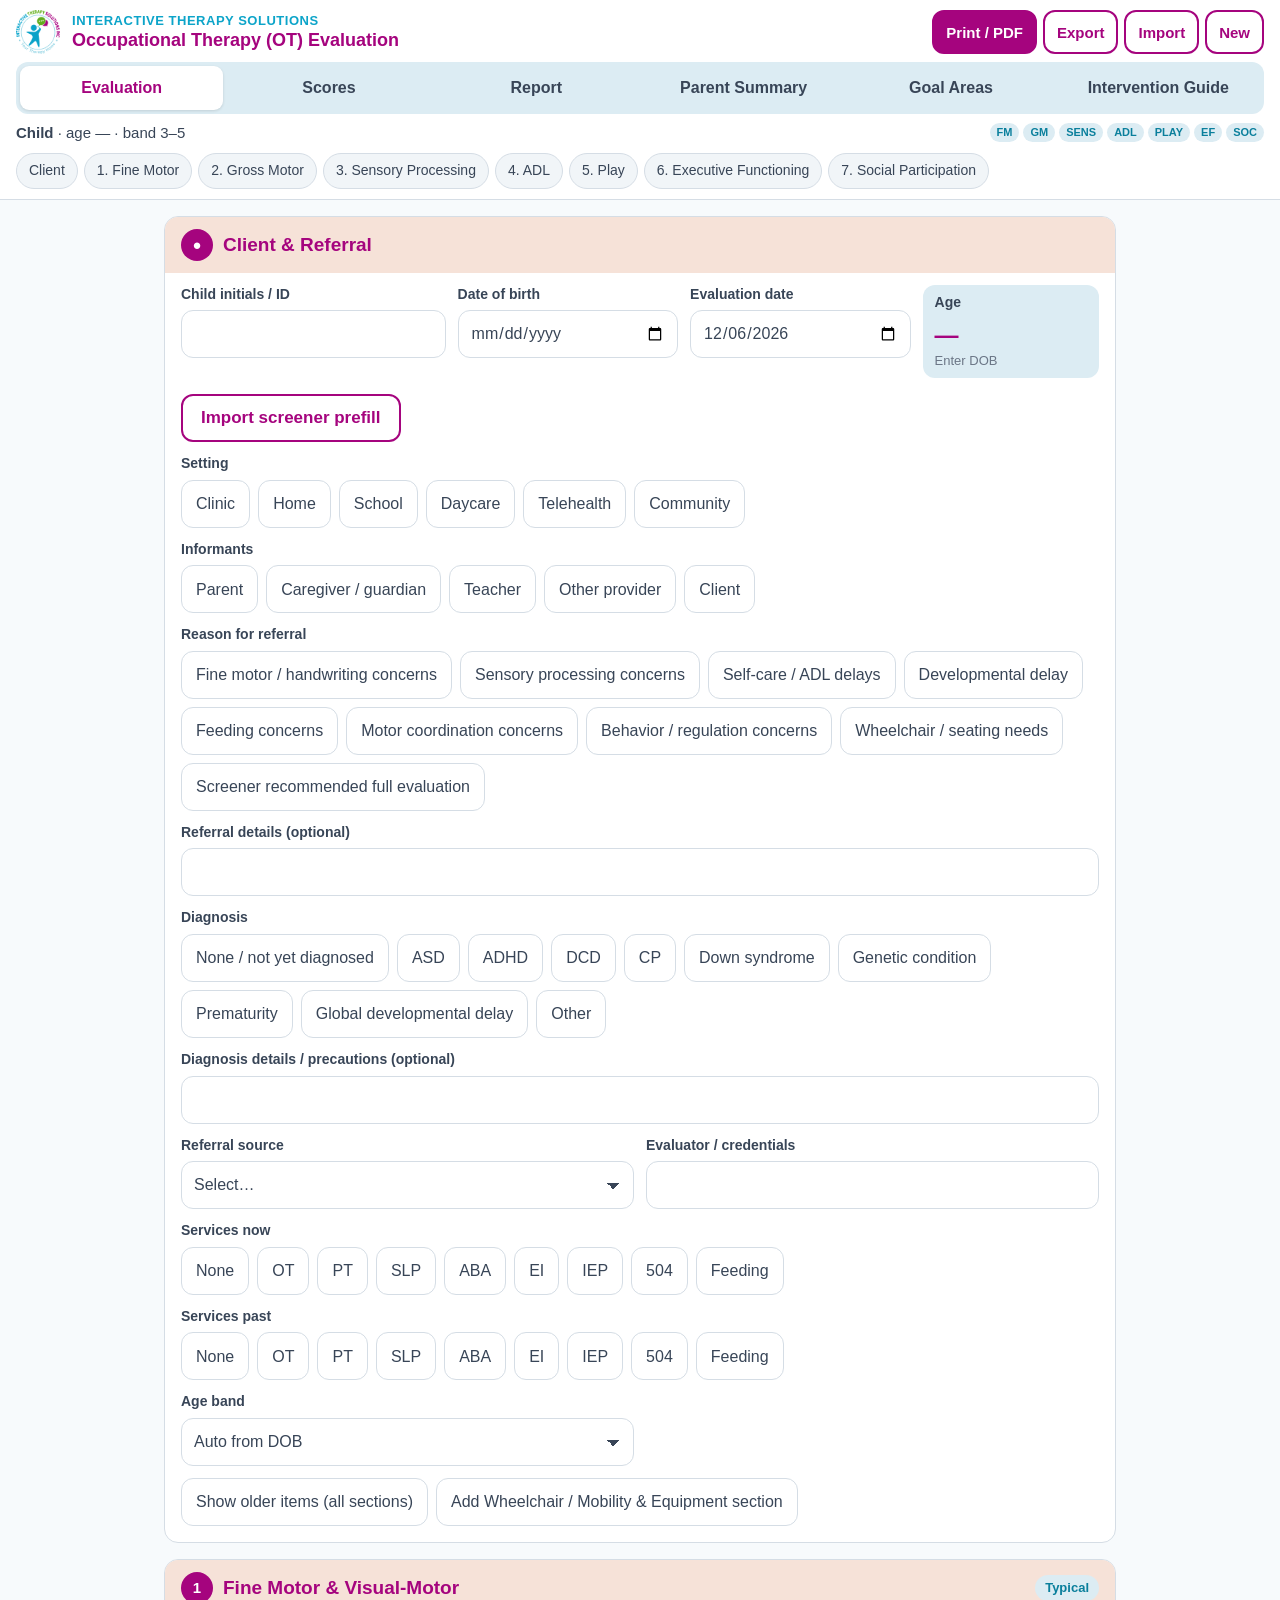
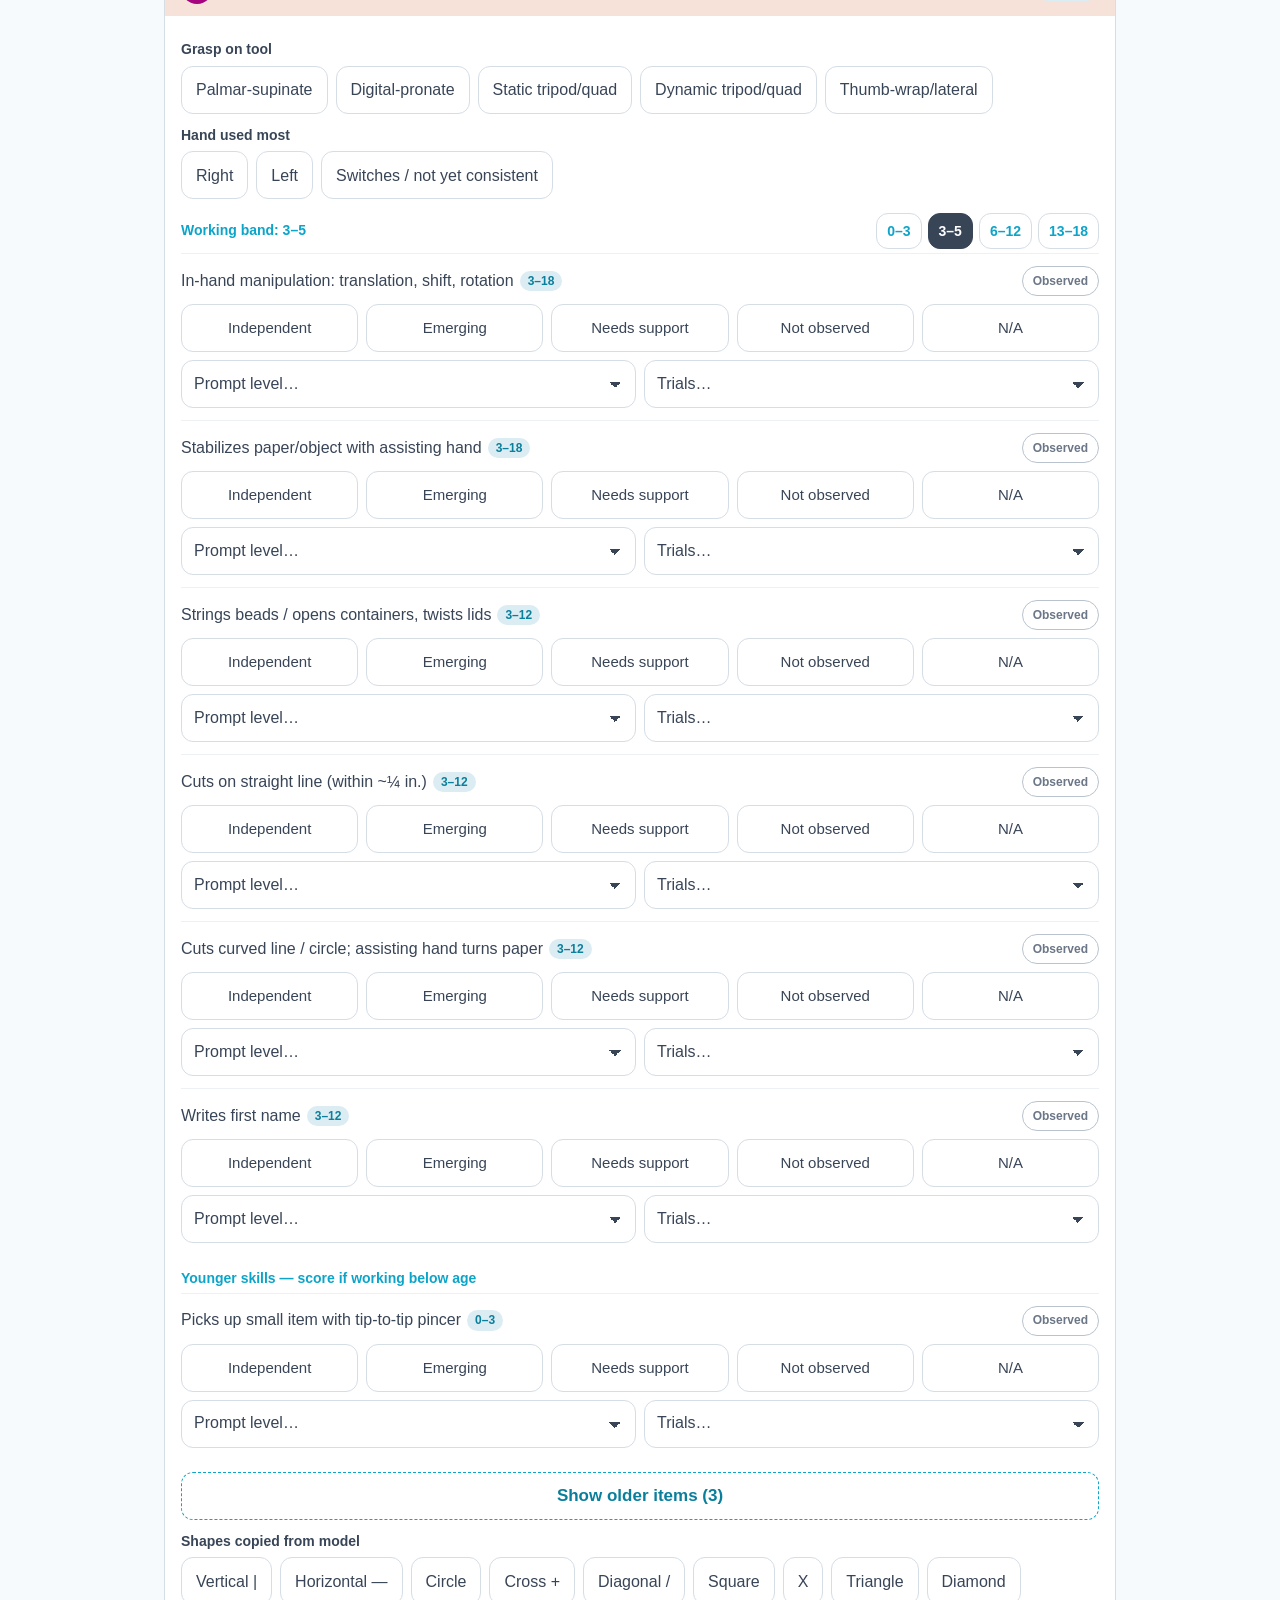
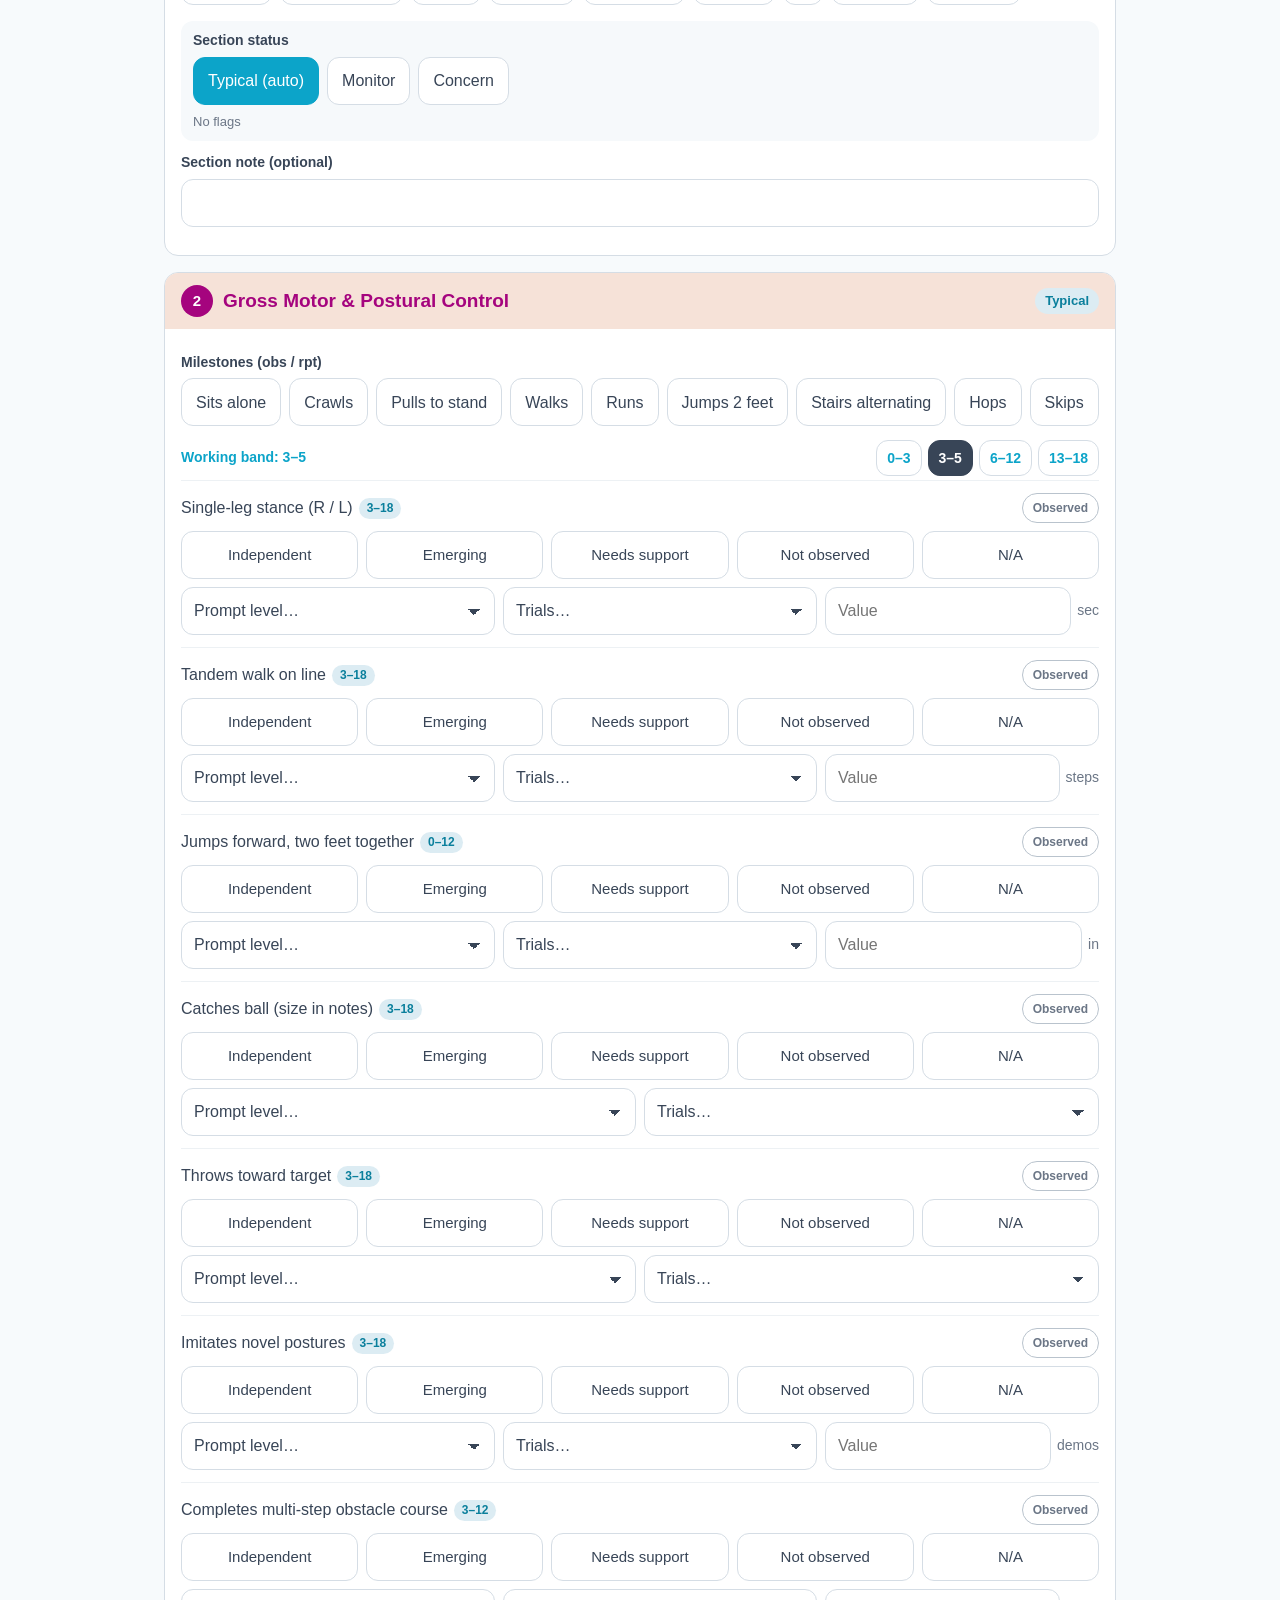
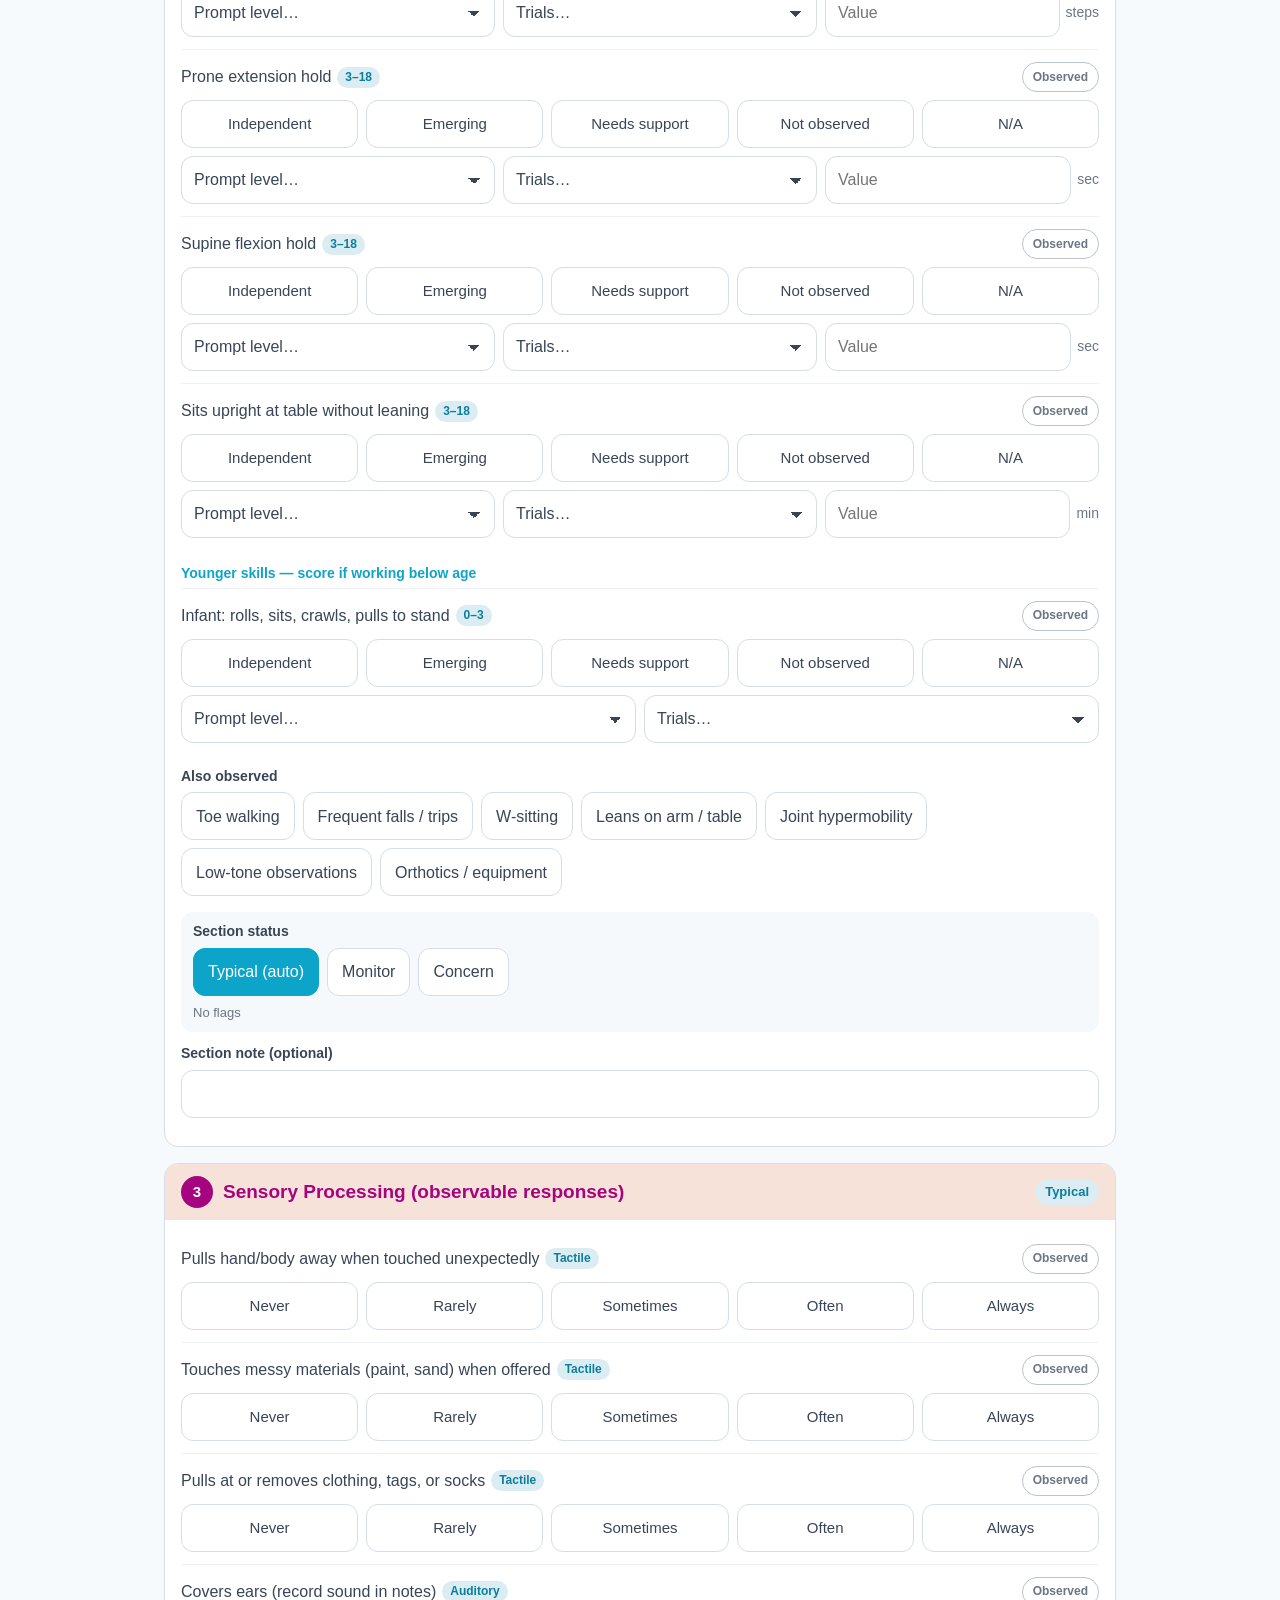
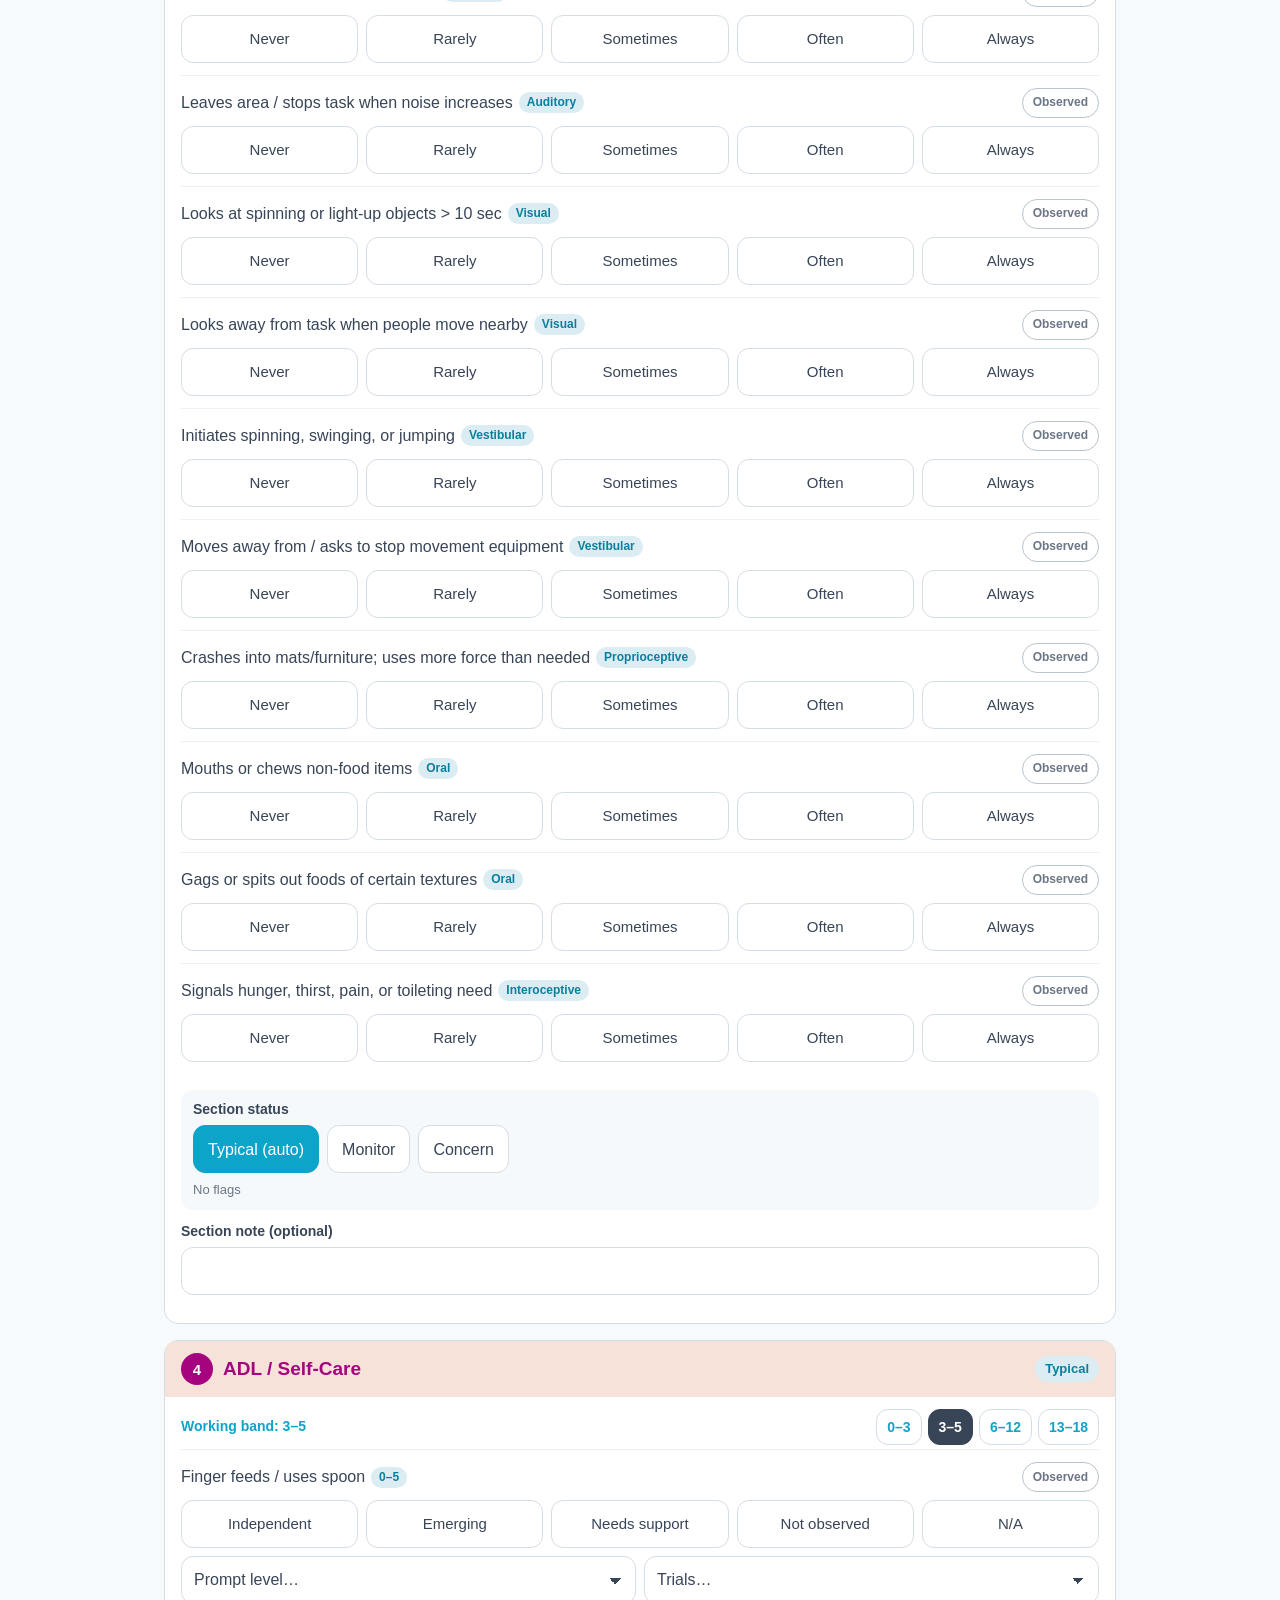
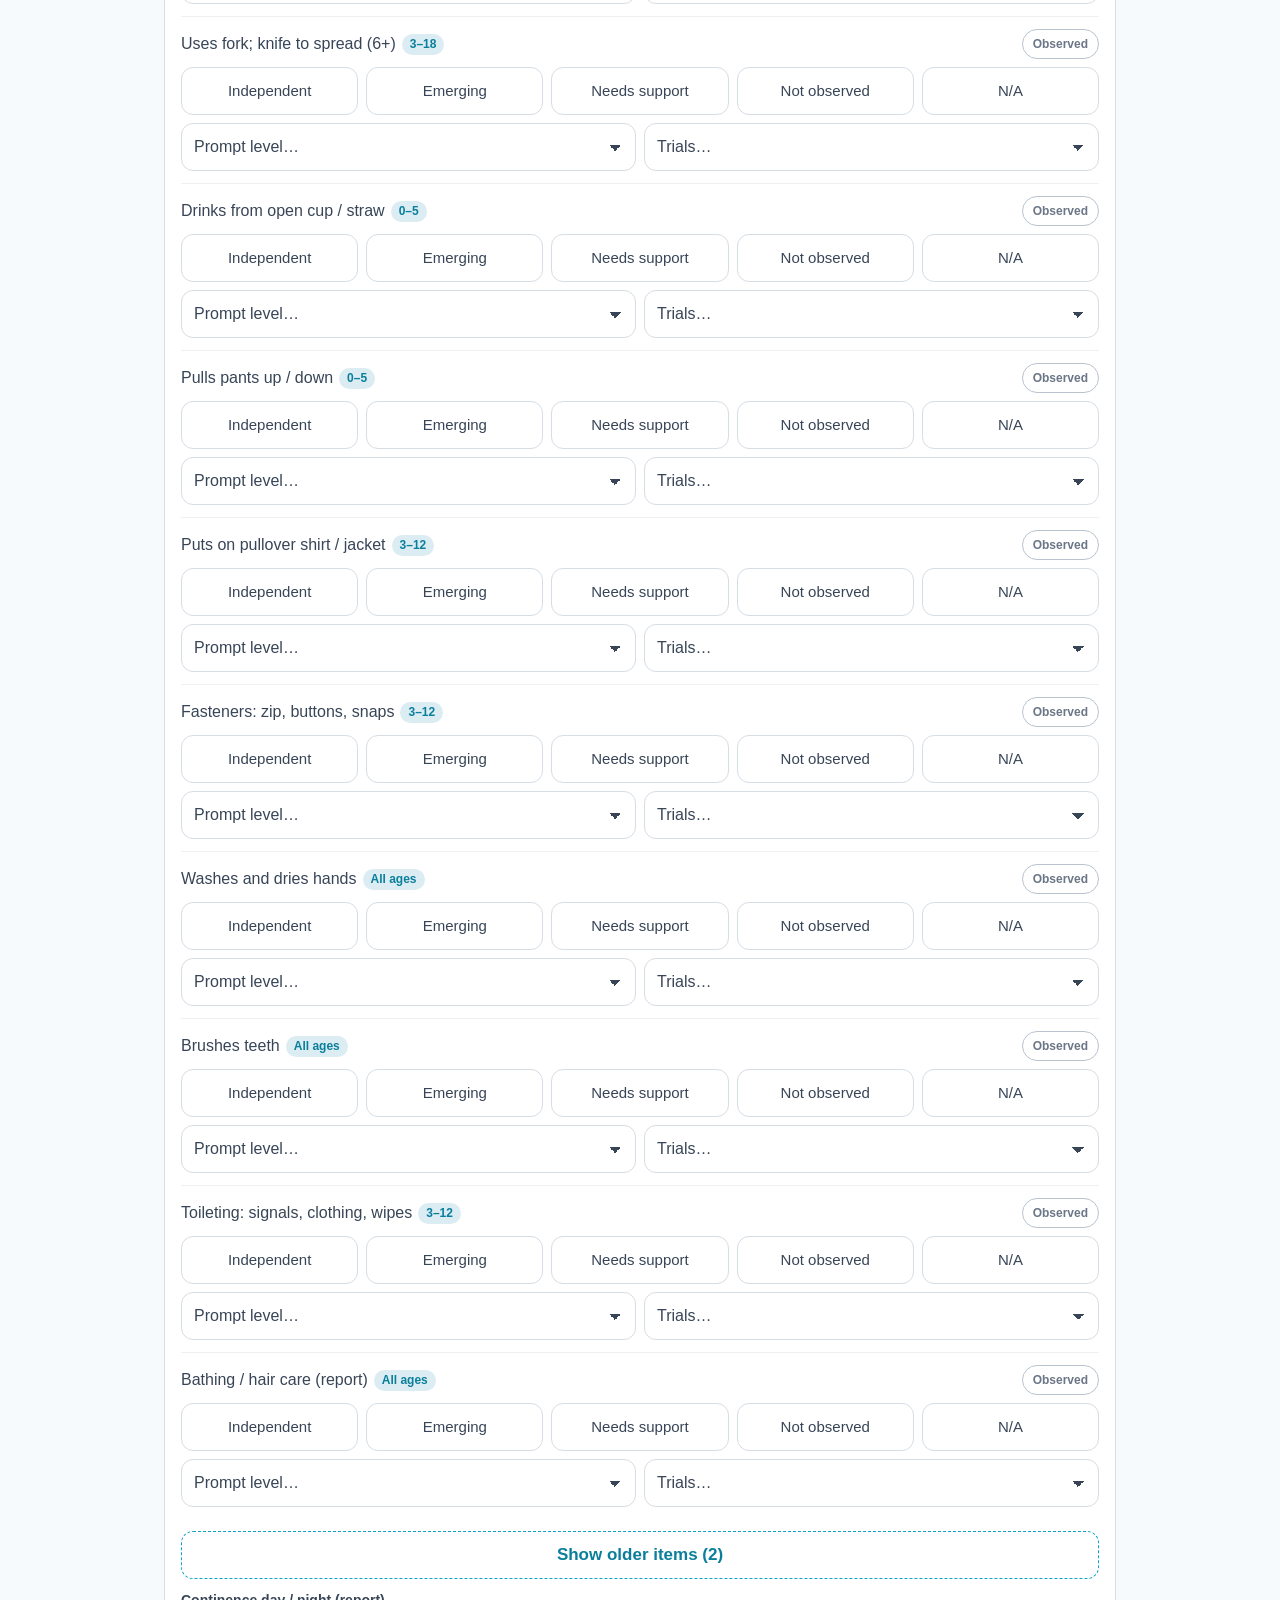
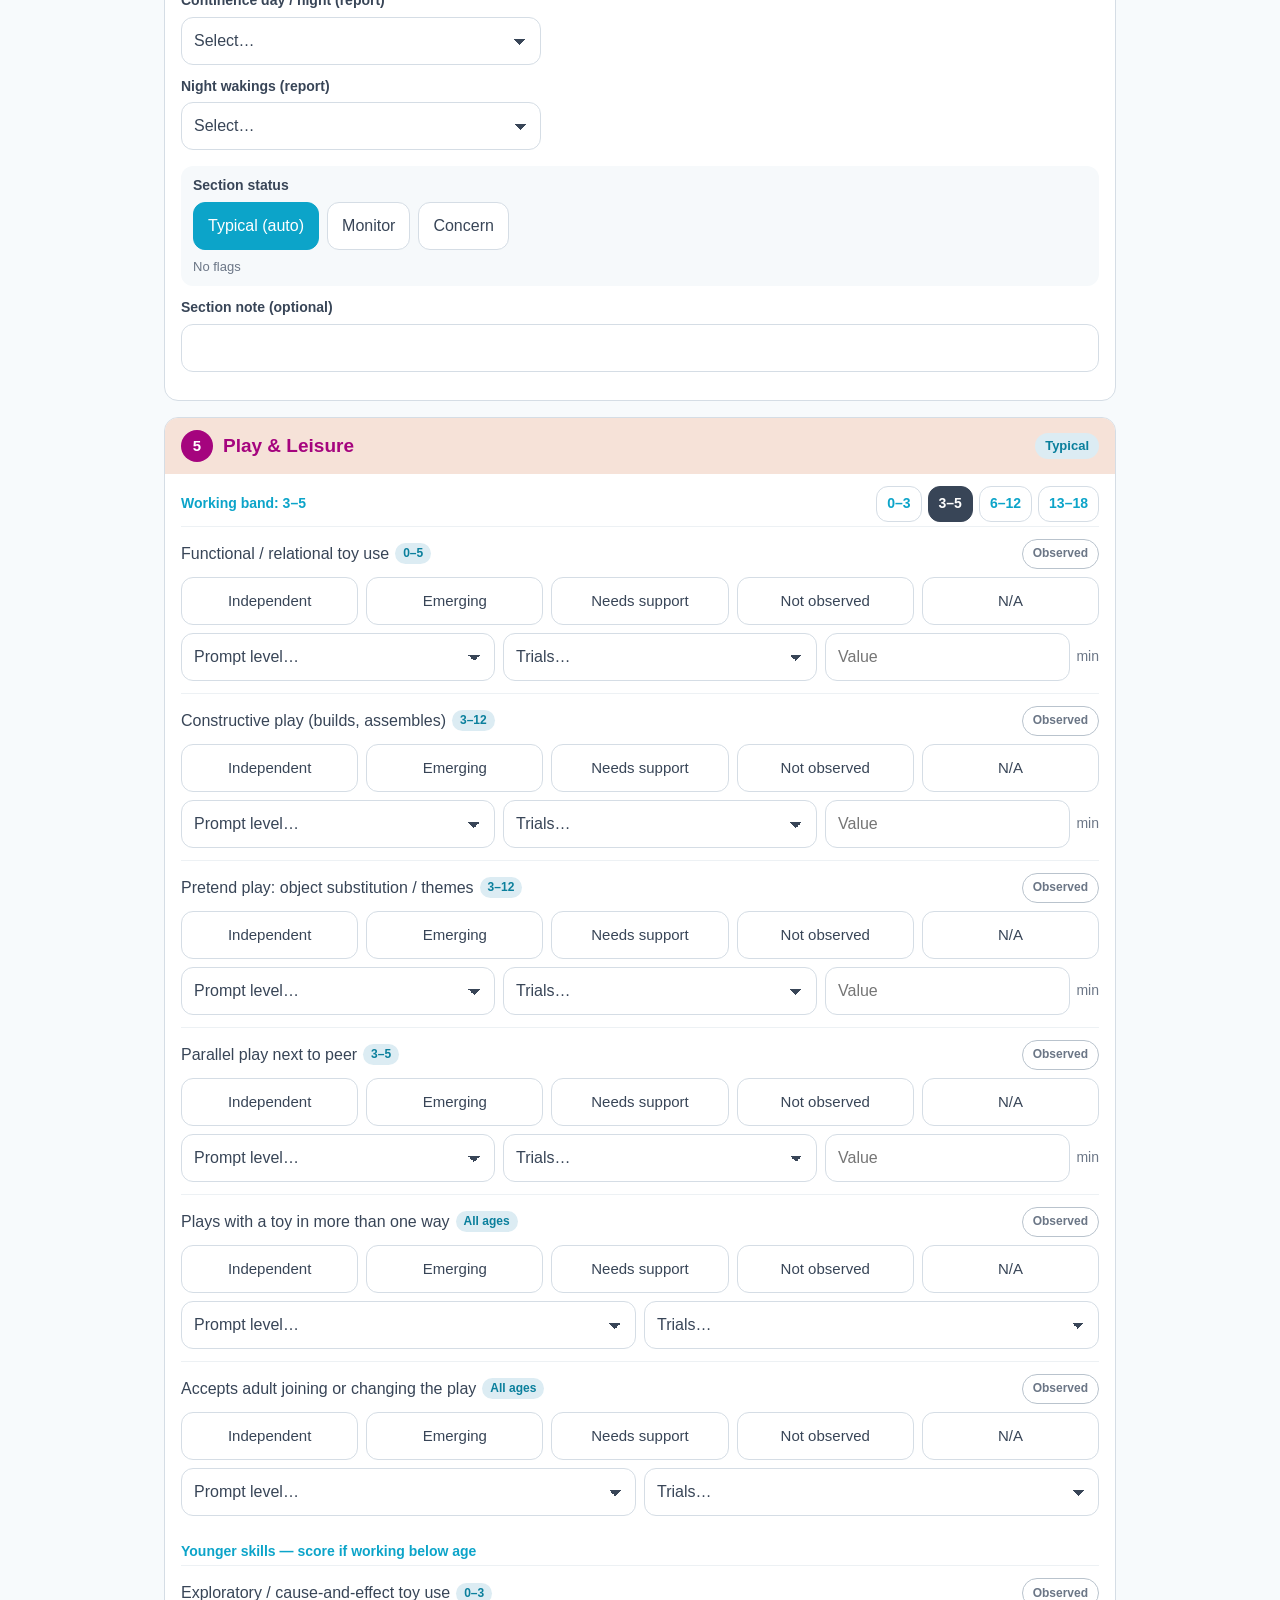
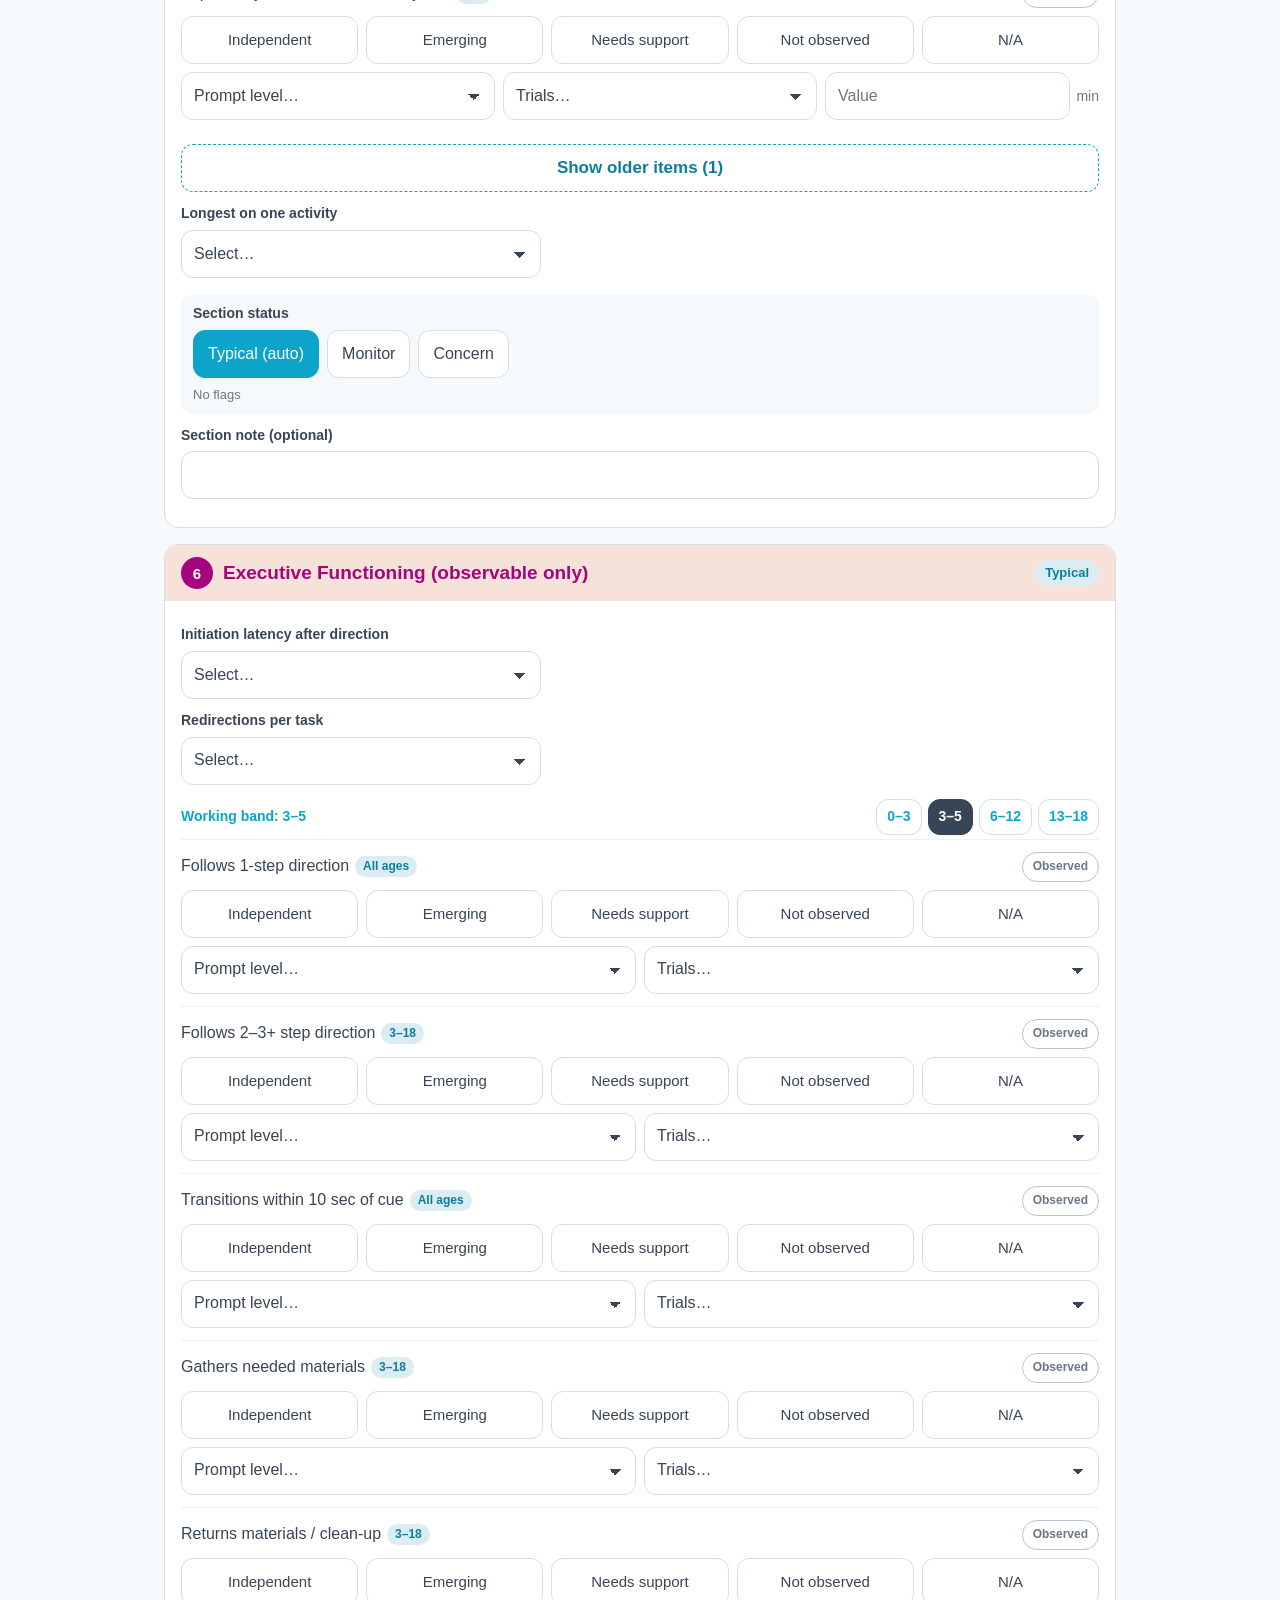
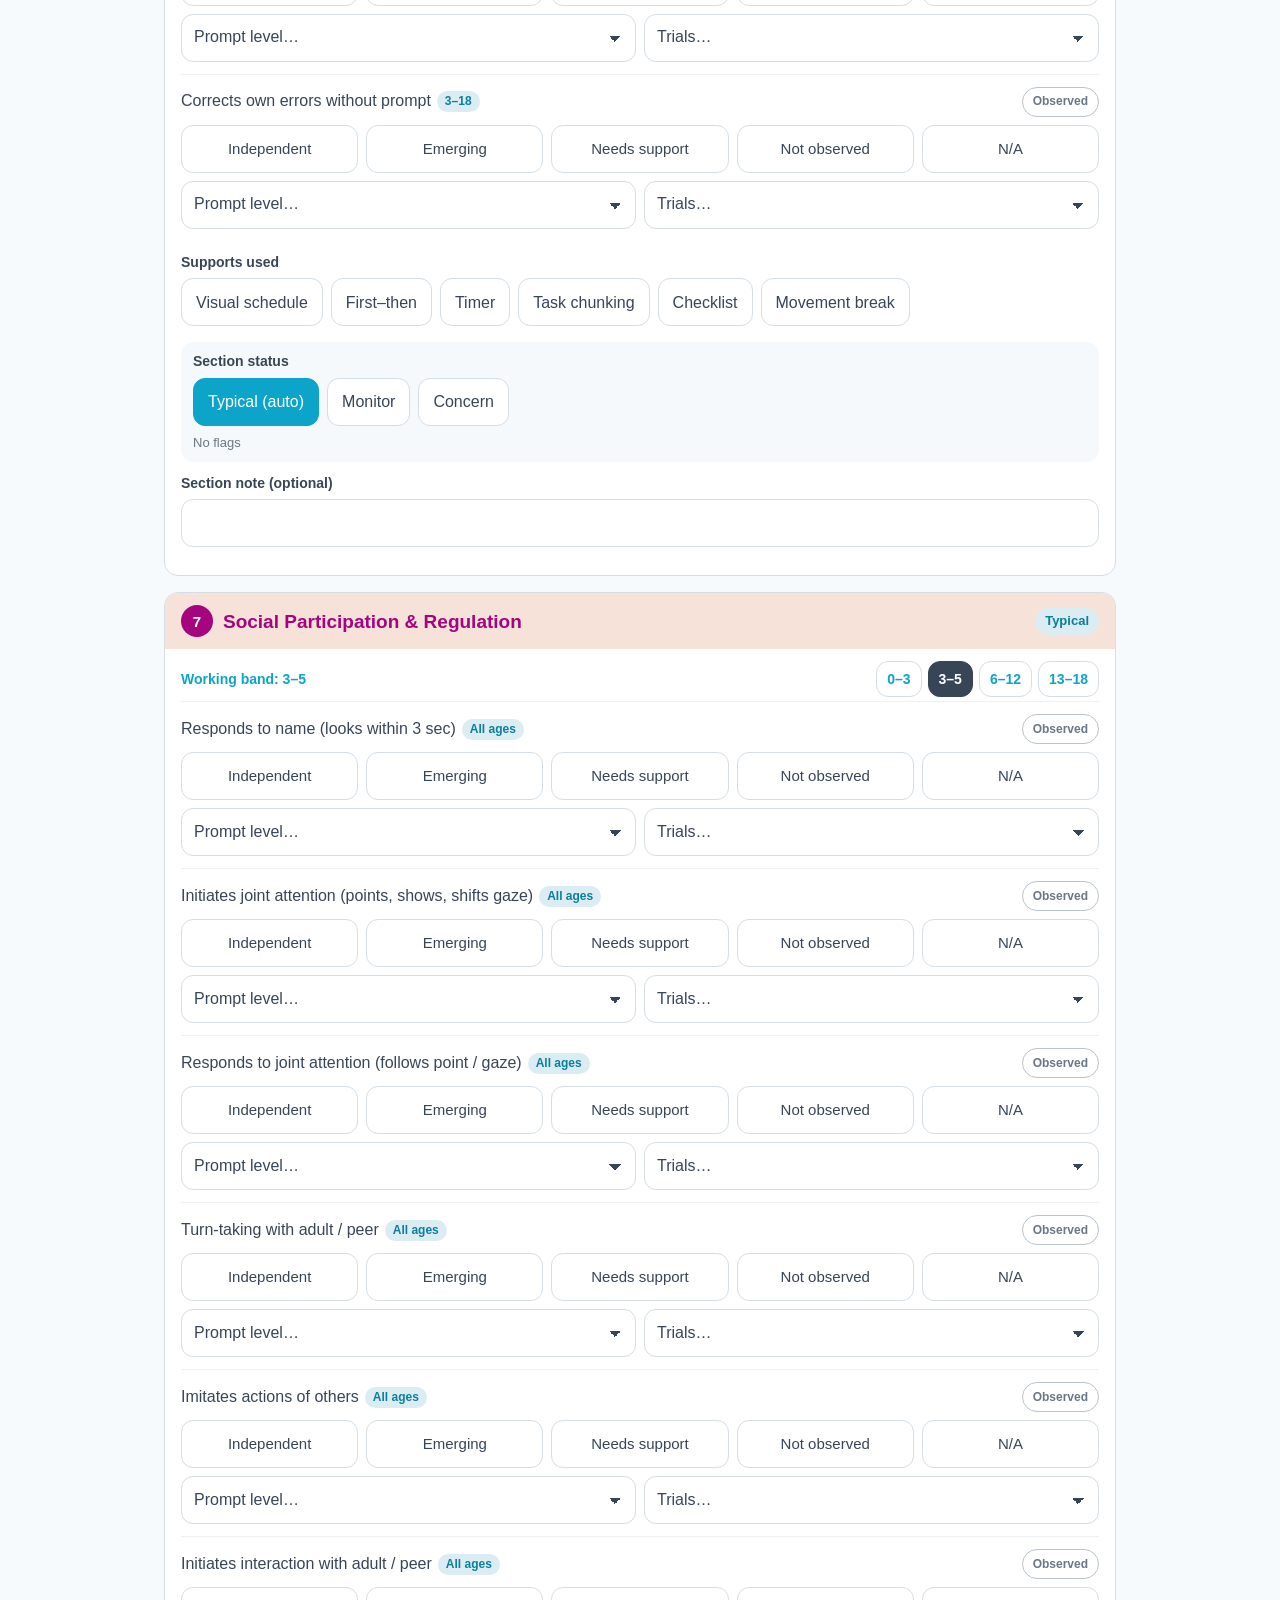
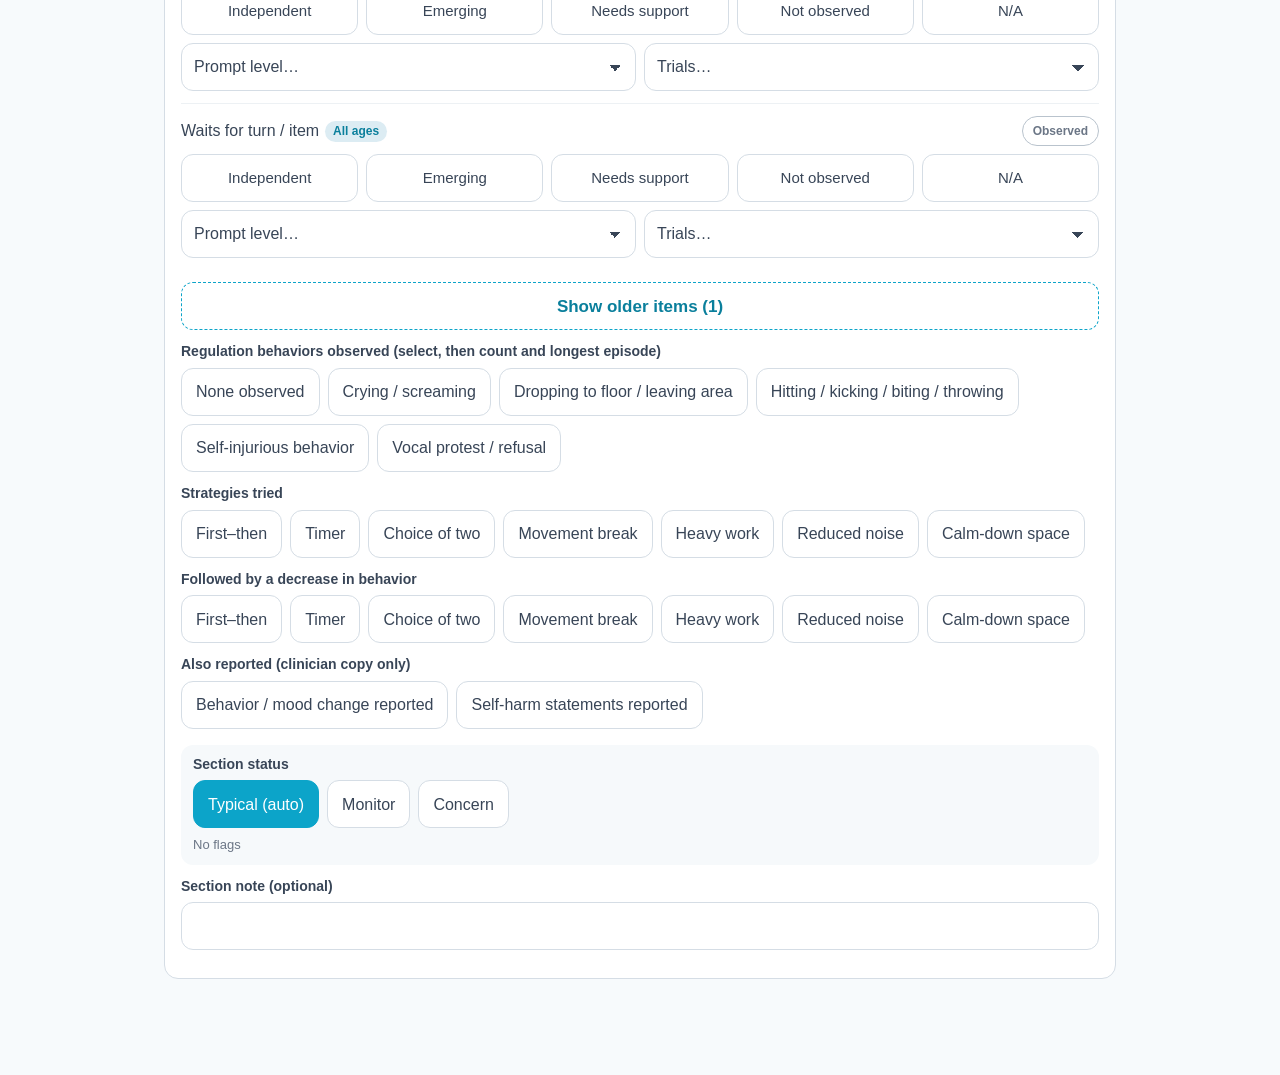
==== eval/index.html @ 65db7332 "Publish blank OT Developmental Screener and OT Evaluation apps (offline PWAs)" ====
<!doctype html>
<html lang="en">
<head>
<meta charset="utf-8">
<meta name="viewport" content="width=device-width, initial-scale=1, viewport-fit=cover">
<title>Occupational Therapy (OT) Evaluation · Interactive Therapy Solutions</title>
<meta http-equiv="Content-Security-Policy" content="default-src 'self'; script-src 'self'; style-src 'self' 'unsafe-inline'; img-src 'self' data: blob:; connect-src 'self'; manifest-src 'self'; worker-src 'self'; form-action 'none'; base-uri 'none'">
<meta name="robots" content="noindex, nofollow">
<meta name="theme-color" content="#A5047E">
<meta name="apple-mobile-web-app-capable" content="yes">
<meta name="mobile-web-app-capable" content="yes">
<meta name="apple-mobile-web-app-title" content="OT Evaluation">
<meta name="apple-mobile-web-app-status-bar-style" content="default">
<link rel="manifest" href="manifest.json">
<link rel="apple-touch-icon" href="icons/apple-touch-icon.png">
<link rel="icon" href="icons/favicon.png">
<link rel="stylesheet" href="styles.css">
</head>
<body data-tab="form">
<header class="top no-print">
  <div class="top-a">
    <div class="brand"><img class="logo" src="icons/logo-badge.png" alt="Practice logo"><div class="bt"><div class="prac" id="practice"></div><div class="title" id="apptitle"></div></div></div>
    <div class="tools"><button type="button" class="btn sm" data-act="print">Print / PDF</button><button type="button" class="btn sm ghost" data-act="export">Export</button><button type="button" class="btn sm ghost" data-act="import">Import</button><button type="button" class="btn sm ghost" data-act="new">New</button></div>
  </div>
  <div class="top-b">
    <nav class="tabs"><button type="button" data-act="tab" data-v="form">Evaluation</button><button type="button" data-act="tab" data-v="scores">Scores</button><button type="button" data-act="tab" data-v="report">Report</button><button type="button" data-act="tab" data-v="parent">Parent Summary</button><button type="button" data-act="tab" data-v="goals">Goal Areas</button><button type="button" data-act="tab" data-v="guide">Intervention Guide</button></nav>
    <div id="childbar" class="childbar"></div>
    <div id="nav" class="secnav"></div>
  </div>
</header>
<main>
  <div id="form" class="view"></div>
  <div id="scores" class="view"></div>
  <div id="report" class="view"></div>
  <div id="parent" class="view"></div>
  <div id="goals" class="view"></div>
  <div id="guide" class="view"></div>
</main>
<input type="file" id="importFile" accept="application/json,.json" hidden>
<input type="file" id="prefillFile" accept="application/json,.json" hidden>
<script src="config.js"></script>
<script src="app.js"></script>
</body>
</html>
---- eval/styles.css ----
:root{--slate:#384557;--mag:#A5047E;--cyan:#0CA4C9;--blush:#F6E2D8;--powder:#DCECF3;--line:#d5dde5;--muted:#6b7686;--ok:#0a7f9c;--warn:#b86e00;--r:14px;
--f:-apple-system,BlinkMacSystemFont,"SF Pro Text","Segoe UI",Roboto,"Helvetica Neue",Arial,sans-serif}
*{box-sizing:border-box}html{-webkit-text-size-adjust:100%}
body{margin:0;font-family:var(--f);font-size:17px;line-height:1.4;color:var(--slate);background:#f7fafc}
button,input,select,textarea{font:inherit;color:inherit}
.top{position:sticky;top:0;z-index:20;background:#fff;border-bottom:1px solid var(--line);padding:10px 16px 0;padding-top:max(10px,env(safe-area-inset-top))}
.top-a{display:flex;justify-content:space-between;align-items:center;gap:8px 12px;flex-wrap:wrap;margin-bottom:8px}
.top-b{display:flex;flex-direction:column;gap:8px;background:#fff}
.brand{display:flex;gap:12px;align-items:center;min-width:0;flex:1 1 300px}.bt{min-width:0}
.logo{width:44px;height:44px;border-radius:12px;flex:none;object-fit:contain}
.logo.ph{background:var(--blush);color:var(--mag);font-weight:800;font-size:14px;display:flex;align-items:center;justify-content:center;border:2px dashed #e3b9a6}
.prac{font-size:13px;font-weight:700;letter-spacing:.04em;text-transform:uppercase;color:var(--cyan)}
.title{font-size:18px;font-weight:700;color:var(--mag);line-height:1.2}
.tools{display:flex;gap:6px;align-items:center;flex-wrap:wrap;justify-content:flex-end}
.tabs{display:flex;gap:4px;background:var(--powder);border-radius:12px;padding:4px}
.tabs button{flex:1;min-height:44px;white-space:nowrap;border:0;border-radius:9px;background:transparent;font-weight:600;font-size:16px;cursor:pointer}
.tabs button.on{background:#fff;color:var(--mag);box-shadow:0 1px 3px rgba(0,0,0,.12)}
.childbar{display:flex;justify-content:space-between;align-items:center;gap:6px 10px;font-size:15px;flex-wrap:wrap}
.secnav{display:flex;gap:6px;overflow-x:auto;padding:2px 0 10px;scrollbar-width:none;-webkit-overflow-scrolling:touch}
.secnav::-webkit-scrollbar{display:none}
.secnav a{flex:none;text-decoration:none;color:var(--slate);font-size:14px;padding:7px 12px;border-radius:999px;background:#f1f5f8;border:1px solid var(--line);white-space:nowrap}
.secnav a.f{border-color:var(--cyan);background:var(--powder)}
body:not([data-tab=form]) .secnav{display:none}
body:not([data-tab=form]) .childbar{padding-bottom:10px}
.savestate{font-size:12px;color:var(--ok);opacity:0;transition:opacity .3s;margin-left:6px}.savestate.on{opacity:1}
.btn{min-height:48px;padding:10px 18px;border-radius:12px;border:2px solid var(--mag);background:var(--mag);color:#fff;font-weight:700;cursor:pointer}
.btn.ghost{background:#fff;color:var(--mag)}.btn.sm{min-height:44px;padding:8px 12px;font-size:15px}
main{max-width:980px;margin:0 auto;padding:16px 14px 80px}
.view{display:none}body[data-tab=form] #form,body[data-tab=scores] #scores,body[data-tab=report] #report,body[data-tab=parent] #parent,body[data-tab=goals] #goals,body[data-tab=guide] #guide{display:block}
.sec{background:#fff;border:1px solid var(--line);border-radius:var(--r);margin:0 0 16px;overflow:hidden;scroll-margin-top:232px}
.sec.focus{border-color:var(--cyan);box-shadow:0 0 0 2px var(--powder)}
.sec-h{display:flex;flex-wrap:wrap;align-items:center;gap:6px 10px;padding:12px 16px;background:var(--blush)}
.sec-h h2{margin:0;font-size:19px;color:var(--mag);line-height:1.25;flex:1 1 260px}
.sec-h .num{width:32px;height:32px;border-radius:50%;background:var(--mag);color:#fff;display:flex;align-items:center;justify-content:center;font-weight:800;font-size:15px;flex:none}
.sec-h .sub{font-size:14px;color:var(--muted);flex-basis:100%;padding-left:42px;order:5}
.focus-tag{font-size:12px;font-weight:700;color:#fff;background:var(--cyan);padding:3px 8px;border-radius:999px}
.sec-b{padding:12px 16px 16px}
.lbl{display:block;font-size:14px;font-weight:700;color:var(--slate);margin:0 0 6px}
.muted{color:var(--muted);font-weight:400}.pad{padding:8px 0}.mt{margin-top:16px}
.note{font-size:14px;color:var(--muted);background:#f6f9fb;border-left:3px solid var(--cyan);padding:8px 10px;margin:10px 0;border-radius:6px}
.chips{display:flex;flex-wrap:wrap;gap:8px}
.chip{min-height:48px;padding:10px 14px;border-radius:12px;border:1.5px solid var(--line);background:#fff;cursor:pointer;font-size:16px;line-height:1.2;text-align:left;touch-action:manipulation}
.chip.t-sm{min-height:40px;padding:7px 11px;font-size:14px}
.chip.on{background:var(--slate);border-color:var(--slate);color:#fff}
.chip.on.t-ok{background:var(--cyan);border-color:var(--cyan)}
.chip.on.t-mid{background:#e9a23b;border-color:#e9a23b;color:#2b2b2b}
.chip.on.t-flag{background:var(--mag);border-color:var(--mag)}
.chip.on.t-neu{background:#8a95a5;border-color:#8a95a5}
.row-opts{margin:12px 0}
.row-sel,.row-text{display:block;margin:12px 0}
select,input[type=text],input[type=date],textarea{width:100%;min-height:48px;border:1.5px solid var(--line);border-radius:12px;padding:10px 12px;background:#fff;font-size:16px}
select{appearance:none;-webkit-appearance:none;background-image:linear-gradient(45deg,transparent 50%,var(--slate) 50%),linear-gradient(135deg,var(--slate) 50%,transparent 50%);background-position:calc(100% - 20px) 21px,calc(100% - 14px) 21px;background-size:6px 6px;background-repeat:no-repeat;padding-right:36px}
.row-sel select{max-width:360px}
input:focus,select:focus,textarea:focus,.chip:focus-visible{outline:3px solid var(--powder);border-color:var(--cyan)}
.grid4{display:grid;grid-template-columns:1.2fr 1fr 1fr .8fr;gap:12px}.grid2{display:grid;grid-template-columns:1fr 1fr;gap:12px;margin:12px 0}
.grid4 label,.grid2 label{display:block;min-width:0}
.agebox{background:var(--powder);border-radius:12px;padding:8px 12px;min-width:0}.agev{font-size:24px;font-weight:800;color:var(--mag)}.agev small{font-size:13px;color:var(--muted)}
.agebox .muted{font-size:13px}
.item{padding:12px 0;border-top:1px solid #edf1f4}.item:first-child{border-top:0}
.item.sub{padding:10px 0 4px}
.ilbl{font-size:16px;margin-bottom:8px;display:flex;flex-wrap:wrap;align-items:center;gap:6px}
.band{font-size:12px;font-weight:700;color:var(--ok);background:var(--powder);padding:2px 8px;border-radius:999px;white-space:nowrap}
.src{font-size:12px;font-weight:700;border:1px solid #b9c3cd;color:var(--muted);background:#fff;border-radius:999px;padding:4px 10px;min-height:30px;cursor:pointer;margin-left:auto;white-space:nowrap}.src.s-P{border-color:var(--mag);color:var(--mag);background:#fbeff7}.src.s-T{border-color:var(--cyan);color:#077d99;background:#eef8fb}
.rate .chip{flex:1 1 0;min-width:92px;text-align:center;padding:10px 6px;font-size:15px}
.prompt{margin-top:8px;max-width:300px}
.item.flagged .ilbl{color:var(--mag)}
.grp-h{font-size:14px;font-weight:700;color:var(--cyan);margin:14px 0 4px;display:flex;flex-wrap:wrap;align-items:center;gap:8px;text-transform:none}
.grp-h:first-child{margin-top:0}
.bandpick{display:flex;gap:6px;margin-left:auto}.bandpick .chip{min-height:36px;padding:5px 10px}
.banner{background:#fff4e0;border:1px solid #f1c27d;border-radius:10px;padding:10px 12px;font-size:15px;margin-bottom:10px}
.more{display:block;width:100%;min-height:48px;margin-top:12px;border:1.5px dashed var(--cyan);color:var(--ok);background:#fff;border-radius:12px;font-weight:700;cursor:pointer}
.more.offer{background:var(--powder);border-style:solid}
.link{background:none;border:0;color:var(--cyan);font-weight:700;cursor:pointer;padding:4px 6px;font-size:15px;text-decoration:underline}
.prio{display:flex;gap:12px;padding:10px 0;border-top:1px solid #edf1f4}.prio:first-child{border-top:0}
.pnum{width:36px;height:36px;border-radius:50%;background:var(--powder);color:var(--mag);font-weight:800;display:flex;align-items:center;justify-content:center;flex:none}
.pbody{flex:1;min-width:0}.pgrid{display:grid;grid-template-columns:1fr 1fr;gap:10px}.pgrid label{min-width:0}
.prow{display:flex;gap:10px;margin-top:10px;align-items:center}.prow .chip{flex:none}.prow input{flex:1;min-width:0}
.pill{font-size:13px;font-weight:700;padding:4px 10px;border-radius:999px;white-space:nowrap;background:#eef2f5}
.pill.st-Typical,.dom.st-Typical .dhead b{color:var(--ok)}.pill.st-Typical{background:var(--powder)}
.pill.st-Monitor{background:#fde9c8;color:#7a4b00}.pill.st-Concern{background:var(--mag);color:#fff}
.pill.out-FULL{background:var(--mag);color:#fff}.pill.out-MON{background:#fde9c8;color:#7a4b00}.pill.out-NONE{background:var(--powder);color:var(--ok)}
.doms{display:grid;grid-template-columns:1fr 1fr;gap:12px}
.dom{border:1.5px solid var(--line);border-radius:12px;padding:10px 12px;min-width:0}
.dom.st-Monitor{border-color:#e9a23b}.dom.st-Concern{border-color:var(--mag)}
.dhead{display:flex;justify-content:space-between;gap:8px;margin-bottom:8px;font-size:15px}
.pri{font-size:12px;font-weight:700;color:#fff;background:var(--cyan);padding:2px 8px;border-radius:999px;align-self:flex-start;white-space:nowrap}
.dom .chip{flex:1 1 0;min-width:0;text-align:center;font-size:14px;padding:8px 4px;min-height:44px}
.why{font-size:13px;color:var(--muted);margin-top:8px}.range{color:var(--ok)}
.outbox{margin-top:16px;border-radius:12px;padding:14px;border:2px solid var(--line)}
.outbox.out-FULL{border-color:var(--mag);background:#fbeff7}.outbox.out-MON{border-color:#e9a23b;background:#fff8ec}.outbox.out-NONE{border-color:var(--cyan);background:#eef8fb}
.outv{font-size:20px;font-weight:800;color:var(--mag);margin:4px 0}
.outbox .chips{margin-top:10px}
.rule{margin-top:12px;font-size:14px}.rule summary{cursor:pointer;font-weight:700;color:var(--cyan);min-height:32px}
.check{display:flex;gap:12px;align-items:flex-start;padding:10px 12px;border:1.5px solid var(--line);border-radius:12px;margin:8px 0;cursor:pointer;font-size:15px}
.check input{width:24px;height:24px;flex:none;margin-top:1px;accent-color:var(--mag)}
.check.sug{border-color:var(--cyan);background:#f2fafc}.check em{color:var(--ok);font-style:normal;font-weight:600}
.check.urgent{border-color:var(--mag);background:#fbeff7}
.actions{display:flex;flex-wrap:wrap;gap:10px;margin-top:16px}
/* paper views */
.paper{background:#fff;border:1px solid var(--line);border-radius:var(--r);padding:28px 32px;max-width:860px;margin:0 auto}
.phead{display:flex;gap:16px;align-items:center;border-bottom:3px solid var(--mag);padding-bottom:12px;margin-bottom:14px}
.phead .logo{width:60px;height:60px}
.phead h1{margin:2px 0;font-size:24px;color:var(--mag);line-height:1.2}.psub{font-size:14px;color:var(--muted)}
.pinfo{display:grid;grid-template-columns:repeat(auto-fit,minmax(140px,1fr));gap:8px;background:var(--powder);border-radius:10px;padding:10px 14px;font-size:15px;font-weight:600}
.pinfo span{display:block;font-size:12px;font-weight:700;color:var(--muted);text-transform:uppercase;letter-spacing:.03em}
.disc{font-size:13px;color:var(--muted);margin:12px 0}
.paper h3{font-size:17px;color:var(--mag);margin:18px 0 6px}
.paper h4{font-size:15px;color:var(--mag);margin:14px 0 4px}
.paper ul{margin:4px 0;padding-left:22px}.paper li{margin:3px 0}
.areas{width:100%;border-collapse:collapse;font-size:15px}
.areas th{background:var(--blush);text-align:left;padding:8px;font-size:14px}.areas th.c,.areas td.c{text-align:center;width:96px}
.areas td{padding:7px 8px;border-bottom:1px solid #edf1f4;vertical-align:middle}.areas td .muted{font-size:13px}
.dot{font-size:20px;line-height:1}.d-Typical{color:var(--cyan)}.d-Monitor{color:#e9a23b}.d-Elevated{color:var(--mag)}.dot0{color:#c9d2db;font-size:18px}
.legend{display:grid;grid-template-columns:repeat(3,1fr);gap:8px;font-size:12px;color:var(--muted);margin-top:8px}
.bandnote{font-size:13px;color:var(--slate);margin:8px 0 0;font-style:italic}
.actsel select{max-width:340px}.addidea{display:flex;gap:10px;align-items:center;margin-top:10px;flex-wrap:wrap}.addidea input[type=text]{flex:1 1 240px;width:auto}.savechk{display:flex;align-items:center;gap:6px;font-size:15px;min-height:44px}.savechk input{width:22px;height:22px;accent-color:var(--mag)}
.urg{color:var(--mag)}
.edit{width:100%;overflow:hidden;resize:vertical;font-size:16px;line-height:1.45}
.ptext{white-space:pre-wrap;font-size:15px}
.small-actions{font-size:13px;margin-top:4px}
.outp{border-radius:12px;padding:12px 14px;margin:16px 0 6px;border:2px solid var(--line)}
.outp.out-FULL{border-color:var(--mag);background:#fbeff7}.outp.out-MON{border-color:#e9a23b;background:#fff8ec}.outp.out-NONE{border-color:var(--cyan);background:#eef8fb}
.outp b{color:var(--mag);font-size:17px}
.toggles{display:flex;flex-wrap:wrap;gap:8px;margin:16px 0 0;padding:10px;background:#f6f9fb;border-radius:12px}
.startlist .st-item{padding:6px 0;display:grid;grid-template-columns:auto 1fr auto;align-items:start;gap:8px}.st-item .link{padding-top:0}.st-item .box{font-size:20px;color:var(--cyan)}
.st-item.off{color:#a7b0bb;text-decoration:line-through}
.shared{margin:20px 0 0;padding:12px 14px;border:1.5px solid var(--cyan);border-radius:12px;display:flex;align-items:center;gap:14px;flex-wrap:wrap}
.cb{border:0;background:none;font-size:17px;cursor:pointer;min-height:40px;padding:4px 8px}
.sig{display:grid;grid-template-columns:2fr 1fr;gap:24px;margin-top:30px;font-size:13px;color:var(--muted)}
.sig .line{display:block;border-bottom:1.5px solid var(--slate);height:28px;margin-bottom:4px}
.foot{font-size:12px;color:var(--muted);margin-top:18px;border-top:1px solid var(--line);padding-top:8px}
.ct{width:100%;border-collapse:collapse;font-size:14px}.ct td,.ct th{border-bottom:1px solid #edf1f4;padding:5px 6px;text-align:left;vertical-align:top}
.ct td:first-child{width:46%}.ct th{background:var(--blush)}
li.urgent{color:var(--mag);font-weight:600}
.print-only{display:none}
/* ---- evaluation additions ---- */
.tabs{overflow-x:auto;scrollbar-width:none}.tabs::-webkit-scrollbar{display:none}.tabs button{padding:0 10px}
.title#apptitle{font-size:18px}
.ictl{display:flex;flex-wrap:wrap;gap:8px;margin-top:8px}.ictl select{flex:1 1 200px;width:auto;min-width:0}
.val{display:flex;align-items:center;gap:6px;flex:1 1 160px;min-width:0}.val input{flex:1;min-width:0;width:auto}.val span{font-size:14px;color:var(--muted);white-space:nowrap}
.screen-note{font-size:14px;background:#eef8fb;border-left:3px solid var(--cyan);padding:8px 10px;border-radius:6px;margin-bottom:8px}.screen-note ul{margin:4px 0 0;padding-left:20px}
.pill.scr{background:#eef8fb;color:#077d99}.pill.sm{font-size:11px;padding:2px 7px}.pills{display:flex;gap:4px;flex-wrap:wrap}
.secstat{margin-top:16px;padding:10px 12px;background:#f6f9fb;border-radius:12px}
.test{border:1.5px solid var(--line);border-radius:12px;padding:12px;margin:12px 0}.test.off{color:var(--muted);background:#f6f9fb}
.test-h{display:flex;flex-wrap:wrap;align-items:center;justify-content:space-between;gap:8px;margin-bottom:8px}.test-h b{font-size:18px;color:var(--mag)}
.tscroll{overflow-x:auto}
.scoret{width:100%;border-collapse:collapse;font-size:15px}.scoret th{background:var(--blush);text-align:left;padding:6px 8px;font-size:13px}.scoret td{padding:5px 6px;border-bottom:1px solid #edf1f4;vertical-align:middle}
.scoret input{min-height:44px;width:84px;text-align:center;padding:8px}.scoret select{min-width:170px}.scoret td:first-child{min-width:150px}
.scoret.rep td,.scoret.rep th{padding:5px 8px}
.doc{background:#fff;border:1px solid var(--line);border-radius:var(--r);padding:24px 28px;max-width:900px;margin:0 auto}
.doc h1{margin:2px 0;font-size:23px;color:var(--mag);line-height:1.2}.doc h3{font-size:17px;color:var(--mag);margin:18px 0 6px}
.dochead{display:flex;gap:14px;align-items:center;border-bottom:3px solid var(--mag);padding-bottom:10px;margin-bottom:12px}.doclogo{width:56px;height:56px;border-radius:12px}
table.meta{width:100%;border-collapse:collapse;background:var(--powder);border-radius:10px;font-size:14px}table.meta td{padding:6px 10px}
.fine{font-size:12px;color:var(--muted)}
.doc .sec{margin:12px 0}.field{margin:10px 0 14px}.fhead{display:flex;justify-content:space-between;align-items:center;gap:8px;flex-wrap:wrap;margin-bottom:4px}.fhead .lbl{margin:0}
.ftools{display:flex;gap:6px}.btn.xs{min-height:40px;padding:6px 12px;font-size:14px;border-radius:10px}
textarea{overflow:hidden;resize:vertical;line-height:1.45}
.bands{width:100%;border-collapse:collapse;font-size:15px}.bands th{background:var(--blush);padding:6px 8px;text-align:center;font-size:13px}.bands th:first-child{text-align:left}
.bands td{border-bottom:1px solid #edf1f4;padding:6px 8px;text-align:center;width:110px}.bands td:first-child{text-align:left;width:auto}.bands td.hit{font-size:18px;font-weight:800}.b-below{color:var(--mag)}.b-avg{color:var(--cyan)}.b-above{color:#0a7f9c}
.box{border:1.5px solid var(--line);background:#fff;border-radius:10px;min-height:44px;padding:6px 12px;cursor:pointer;font-size:16px}.box.on{border-color:var(--cyan);background:#eef8fb}
.sigline{display:grid;grid-template-columns:2fr 1fr;gap:24px;margin-top:34px;font-size:13px;color:var(--muted)}.sigline span{border-top:1.5px solid var(--slate);padding-top:4px}
.banner.warn{background:#fbeff7;border-color:var(--mag);color:var(--slate)}
.baseline pre{white-space:pre-wrap;font-family:var(--f);font-size:14px;background:#f6f9fb;padding:8px 10px;border-radius:8px;margin:4px 0 0}
.modal{position:fixed;inset:0;background:rgba(30,40,50,.45);z-index:50;display:flex;align-items:center;justify-content:center;padding:16px}
.mbox{background:#fff;border-radius:16px;padding:18px;width:min(760px,100%);max-height:92vh;overflow:auto}.mbox h2{margin:0 0 4px;color:var(--mag)}.mbox textarea{overflow:auto;max-height:55vh;font-size:14px}
.gcard .sec-h h2{flex:1 1 200px}
ul.cols{columns:2;column-gap:24px;padding-left:20px}ul.cols li{break-inside:avoid}
@media (max-width:700px){
  .tools{grid-template-columns:repeat(4,1fr)}.tabs button{font-size:13px;padding:0 8px}
  .doc{padding:14px 12px}.doc h1{font-size:19px}.doclogo{width:42px;height:42px}
  table.meta,table.meta tbody,table.meta tr,table.meta td{display:block}table.meta td{padding:3px 10px}
  .ictl select{flex-basis:100%}.val{flex-basis:100%}
  .scoret input{width:64px}.scoret select{min-width:140px}.scoret td:first-child{min-width:110px}
  .bands td{width:64px;font-size:13px;padding:6px 2px}.bands th{font-size:11px;padding:5px 2px}
  ul.cols{columns:1}.sigline{grid-template-columns:1fr;gap:28px}.grid4 .chips{grid-column:1/-1}
}
@media print{
  @page{size:letter;margin:12mm}
  body{background:#fff;font-size:9.5pt}.no-print,.top{display:none!important}.print-only{display:block}
  main{padding:0;max-width:none}.doc{border:0;padding:0;max-width:none}
  #form,#scores{display:none!important}
  .doc h1{font-size:16pt}.doc h3{font-size:11pt;margin:8px 0 3px;break-after:avoid}.dochead{padding-bottom:6px;margin-bottom:6px}.doclogo{width:40px;height:40px}
  table.meta{font-size:9pt}table.meta td{padding:3px 8px}.doc p{margin:3px 0}.disc{font-size:8.5pt;margin:5px 0}
  .doc .sec{border:0;margin:6px 0;overflow:visible}.sec-h{padding:4px 8px}.sec-h h2{font-size:11pt}.sec-h .num{width:22px;height:22px;font-size:9pt}.sec-b{padding:4px 8px}
  .field{margin:3px 0 6px}.field .lbl{font-size:8.5pt;margin:0}textarea{border:0!important;padding:0!important;min-height:0!important;font-size:9.5pt;line-height:1.35;resize:none;height:auto}
  #parent textarea{display:none}.ptext p{margin:3px 0;font-size:9.5pt}.scoret,.bands{font-size:9pt}.scoret.rep td,.scoret.rep th,.bands td,.bands th{padding:2px 6px}
  .chip{min-height:0}.sigline{margin-top:18px;break-inside:avoid}.shared{margin-top:8px;padding:4px 10px;break-inside:avoid}.box{min-height:0;border:0;padding:0 6px;font-size:10pt}
  .gcard{break-inside:avoid}.gcard .row-opts{margin:3px 0}.gcard ul{margin:0;padding-left:18px}.gcard label.row-text input{border:0;padding:0;min-height:0}.gcard select{border:0;min-height:0;padding:0;background:none}
  .doc li{margin:1px 0}.doc ul{margin:2px 0}
  *{-webkit-print-color-adjust:exact;print-color-adjust:exact}
}
.contact{font-size:13px;color:var(--muted);margin-top:2px}.dht{min-width:0}
@media print{
  @page{size:letter;margin:12mm 12mm 16mm}
  .contact{font-size:8pt}
}
.doclogo{width:84px;height:auto;border-radius:0;object-fit:contain}.logo{border-radius:0}
@media print{.doclogo{width:1.1in;height:auto}}
@media (max-width:700px){.doclogo{width:60px}}
.doclogo{width:150px}
@media (max-width:700px){.doclogo{width:104px}}
@media print{.doclogo{width:1.45in}}
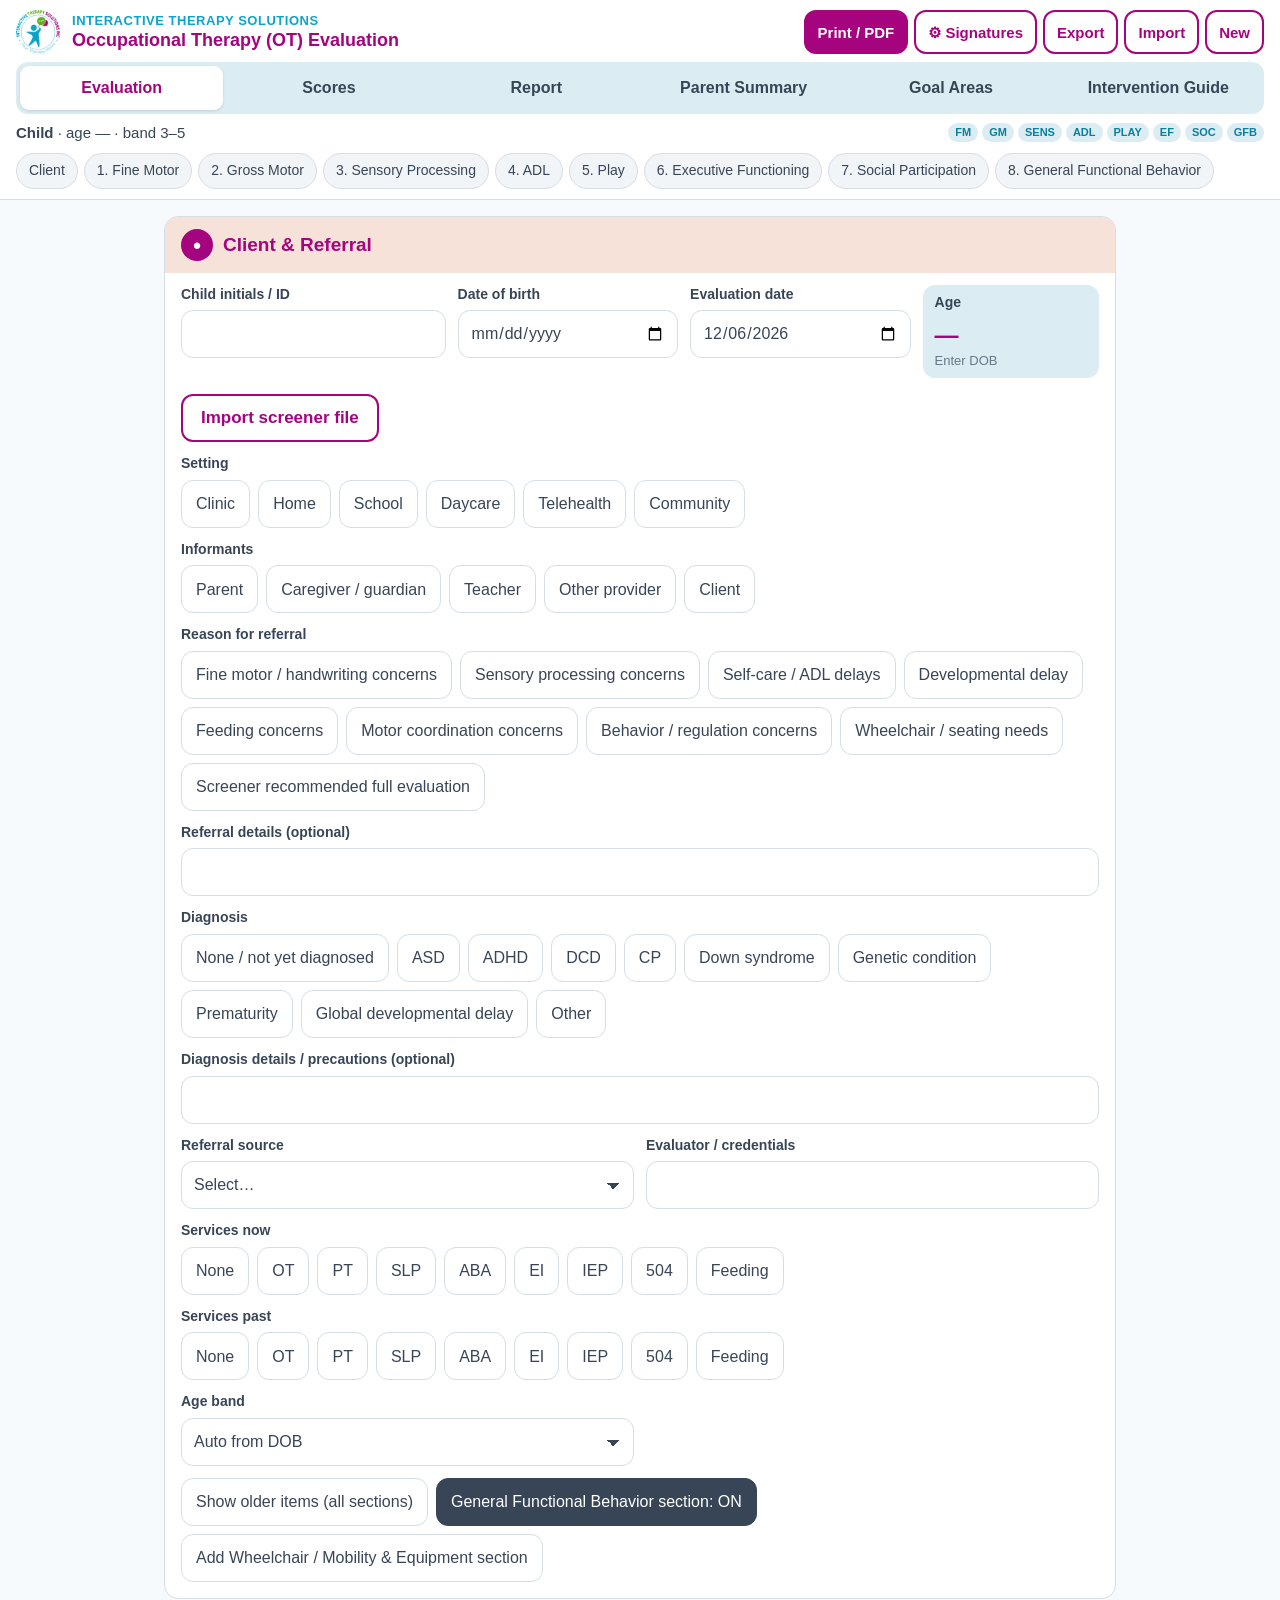
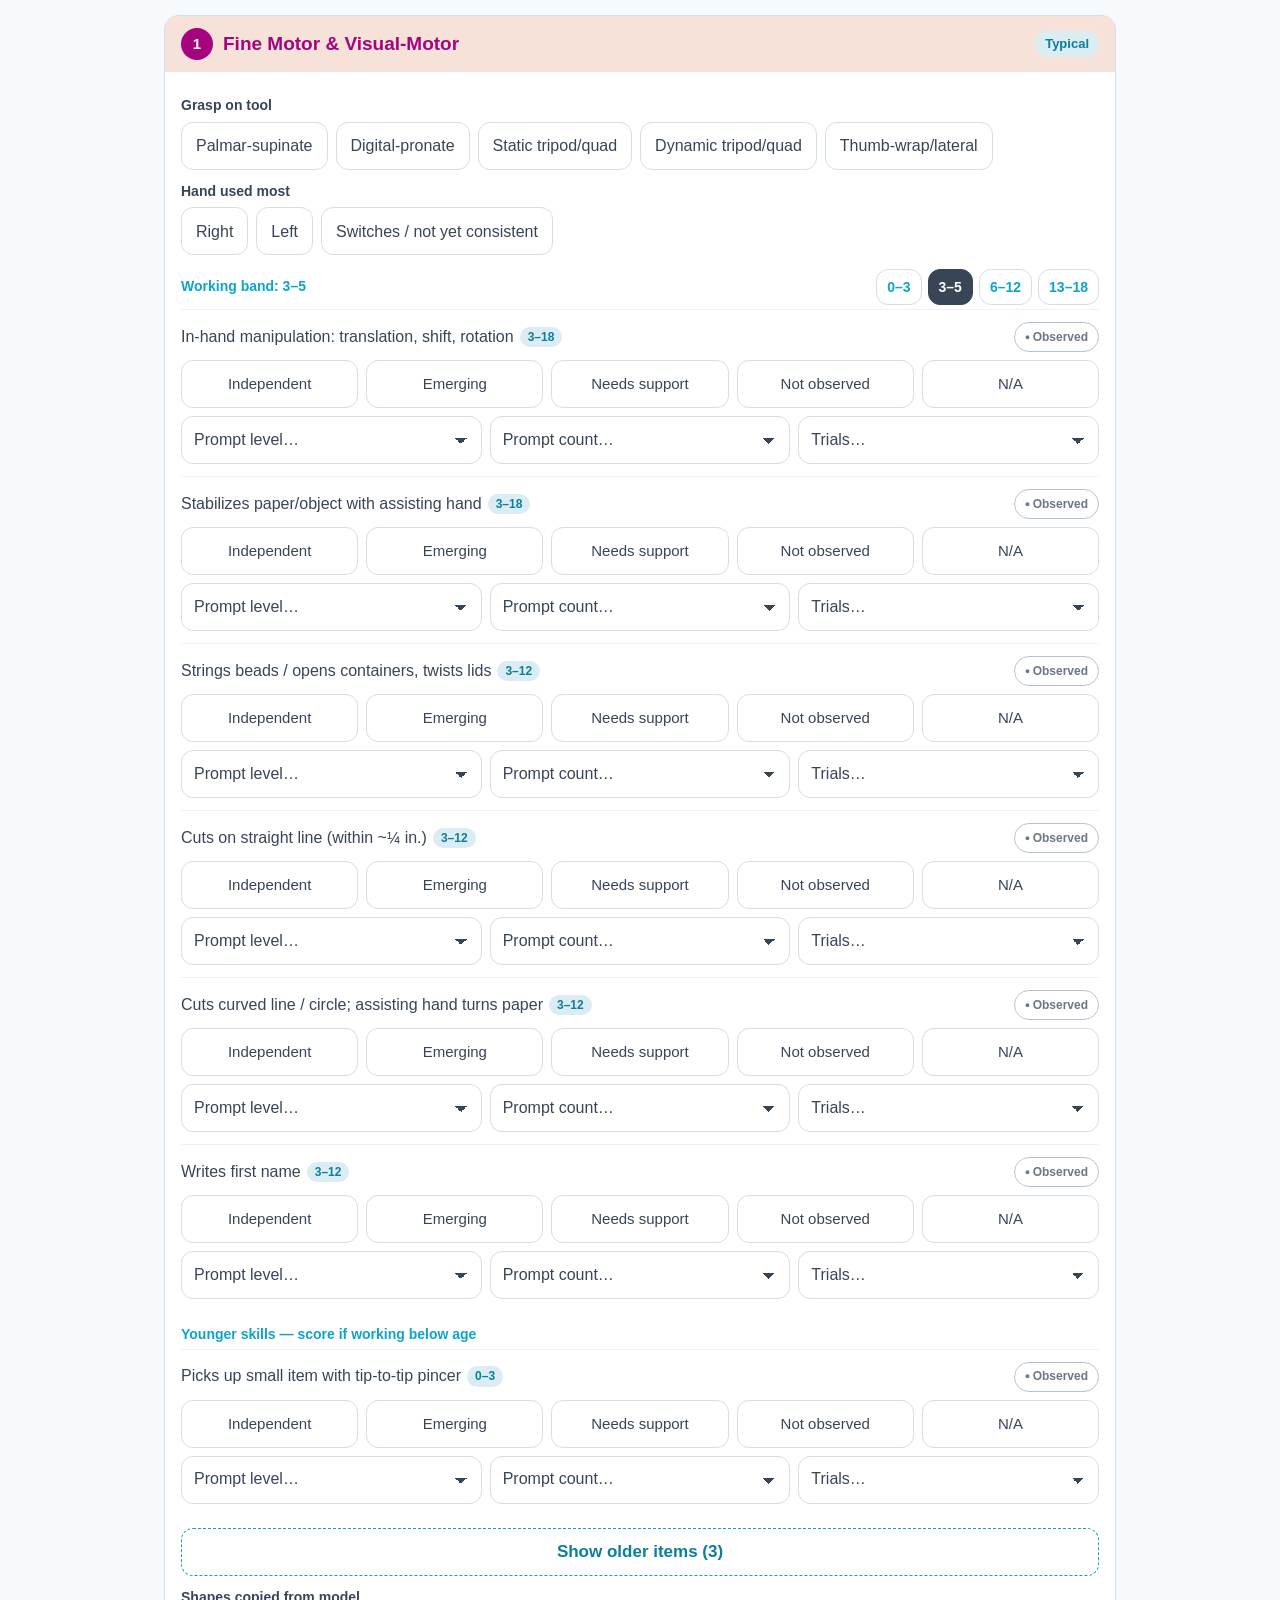
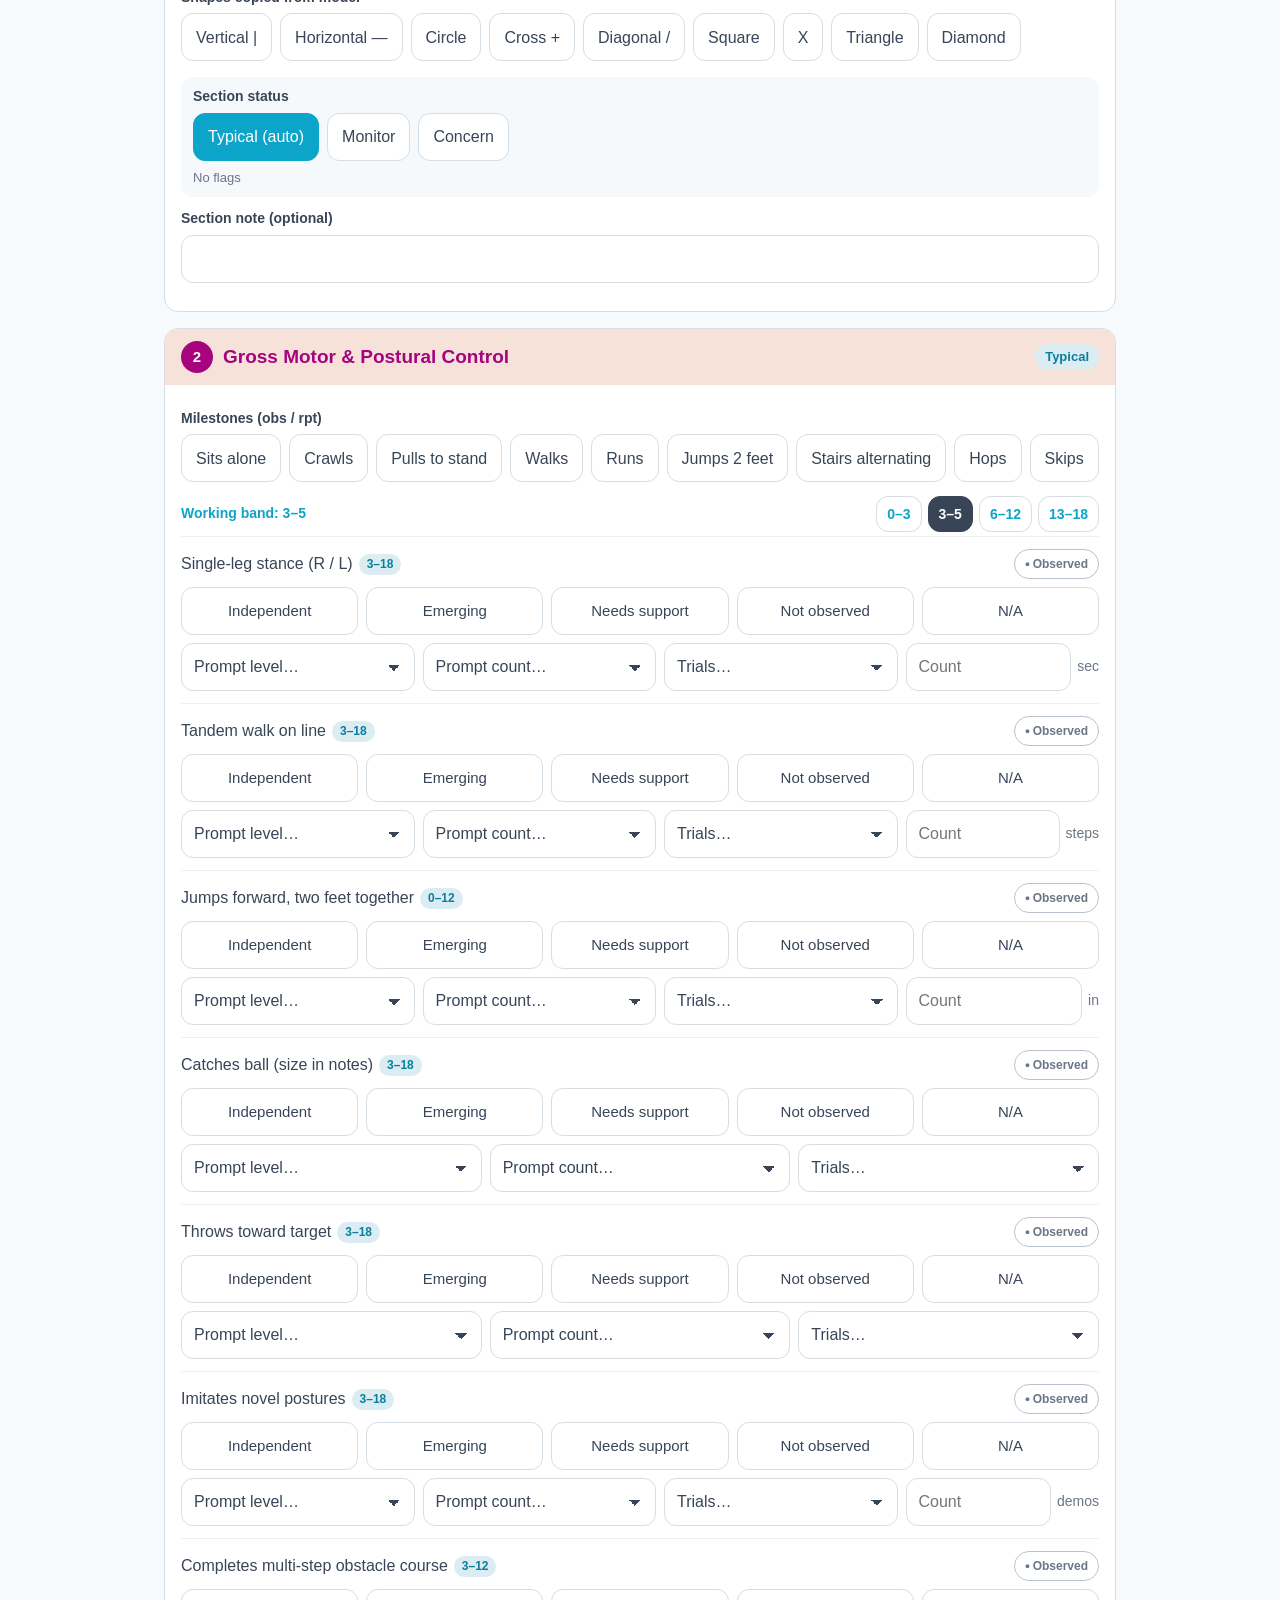
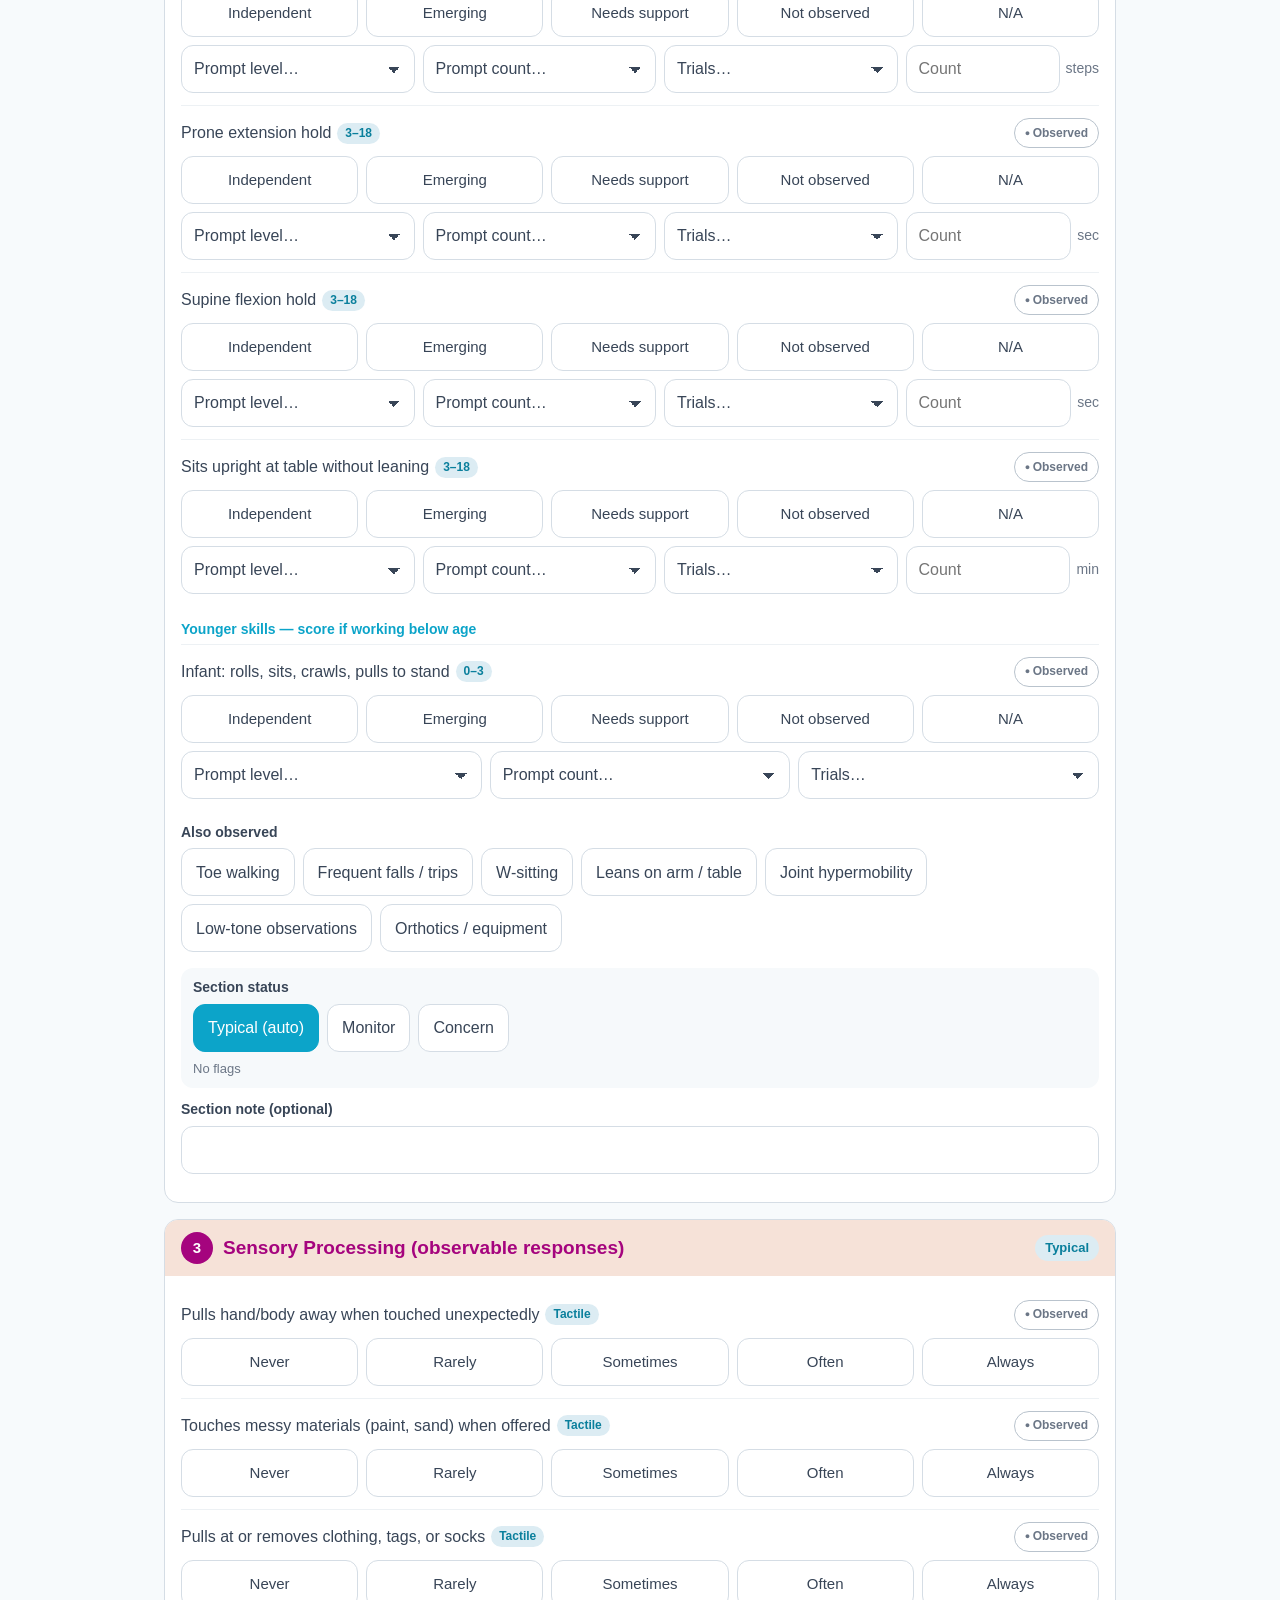
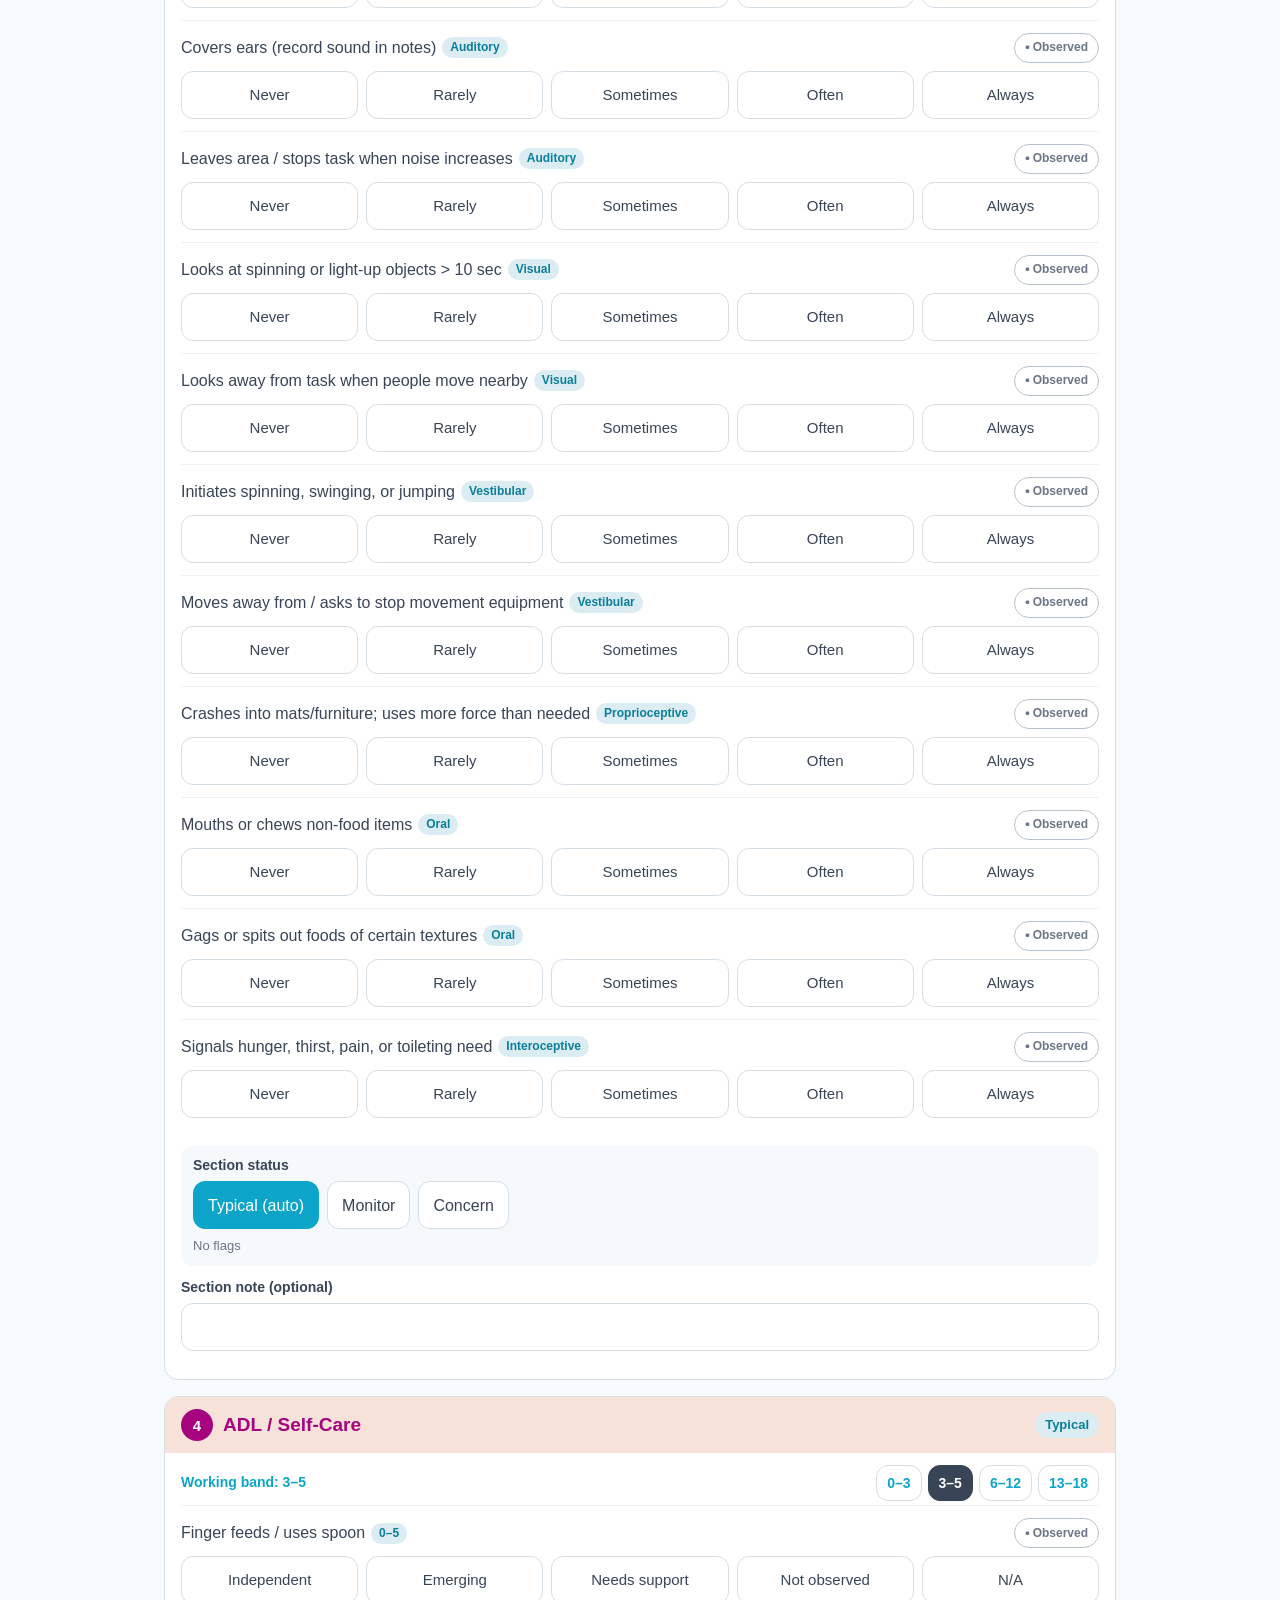
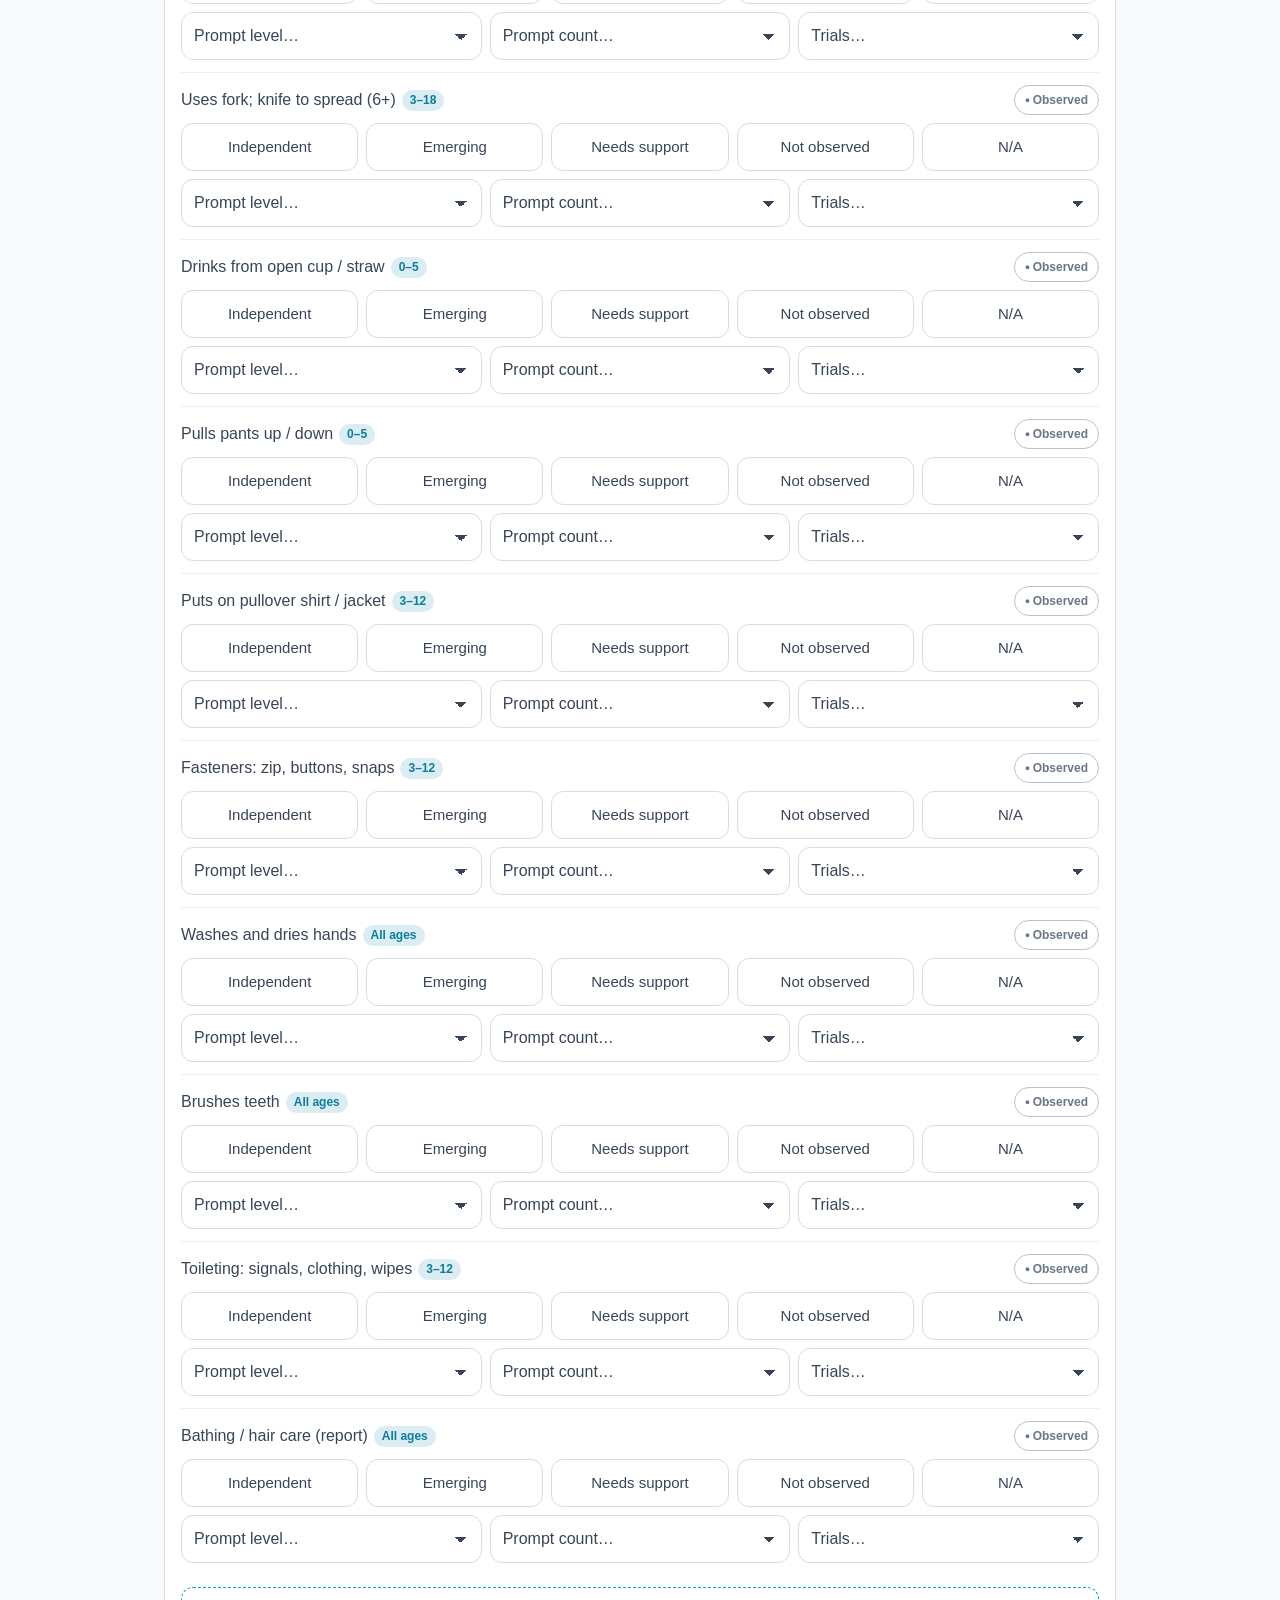
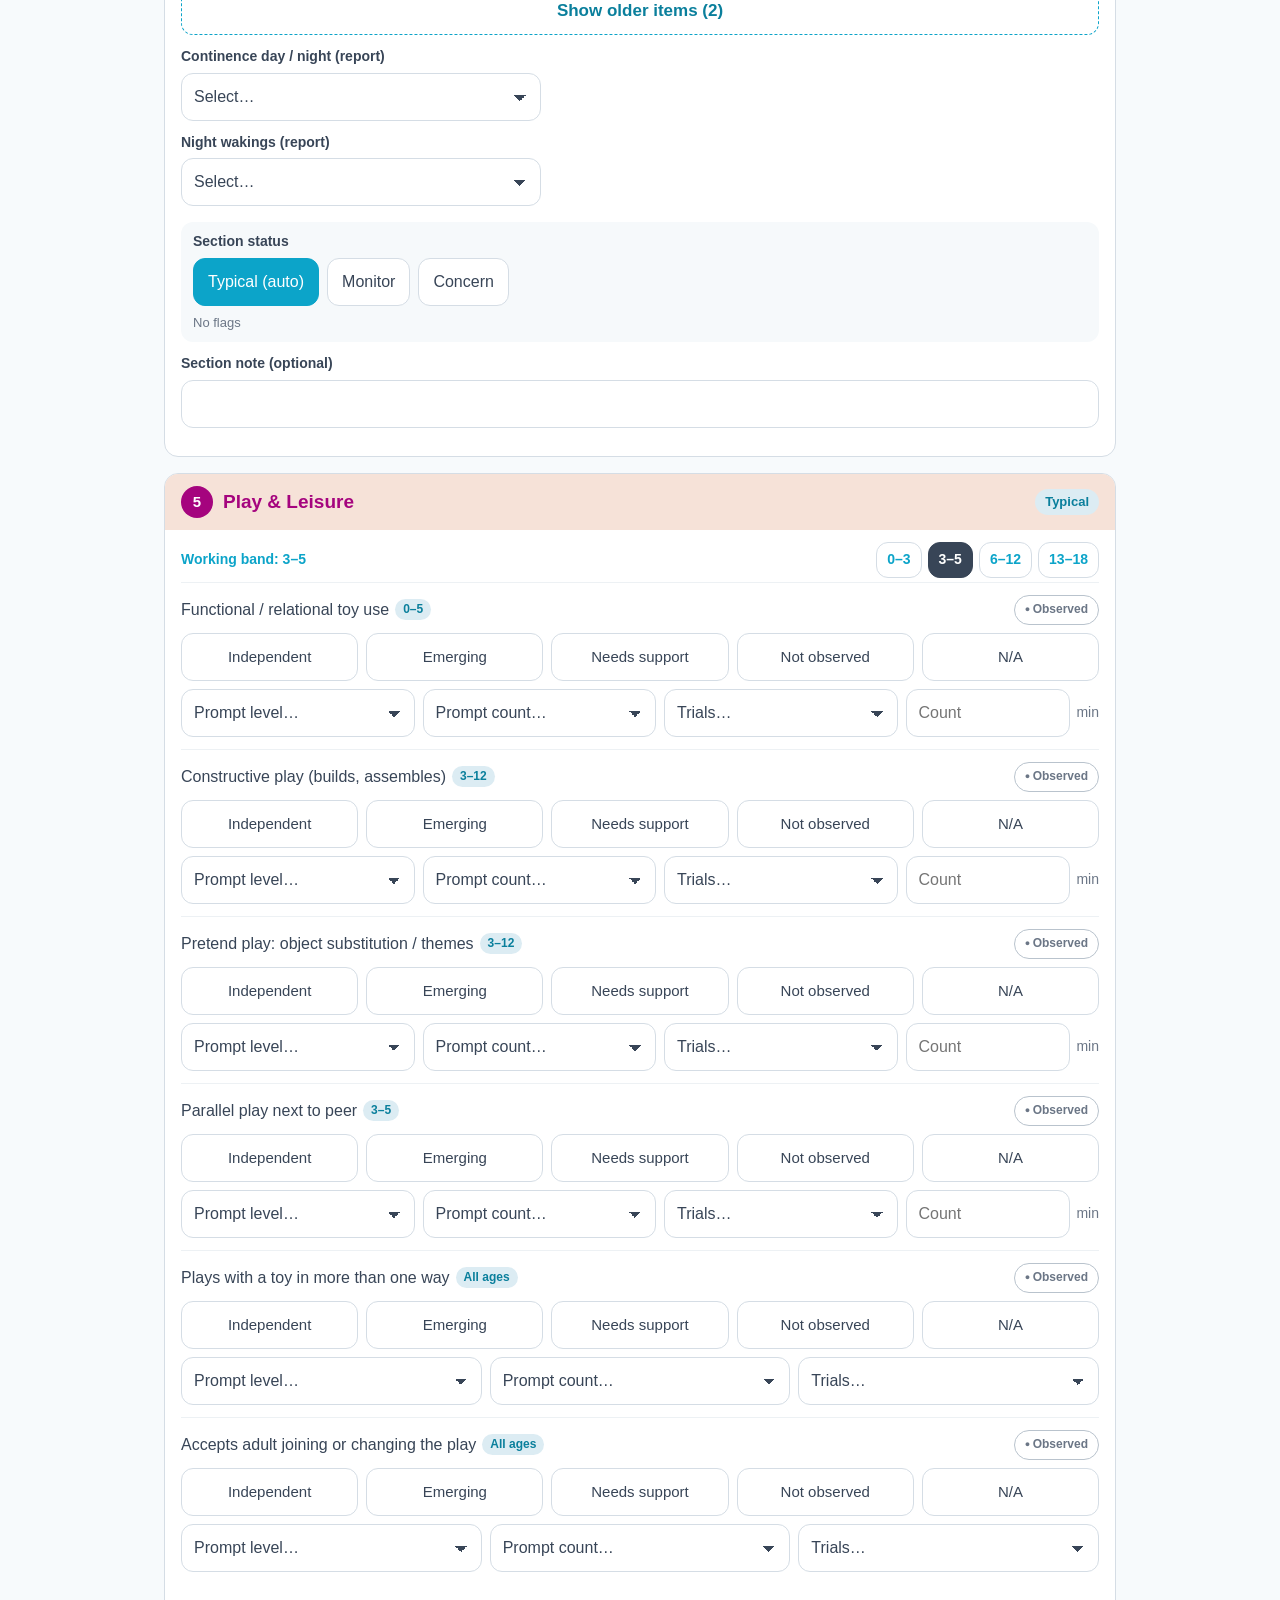
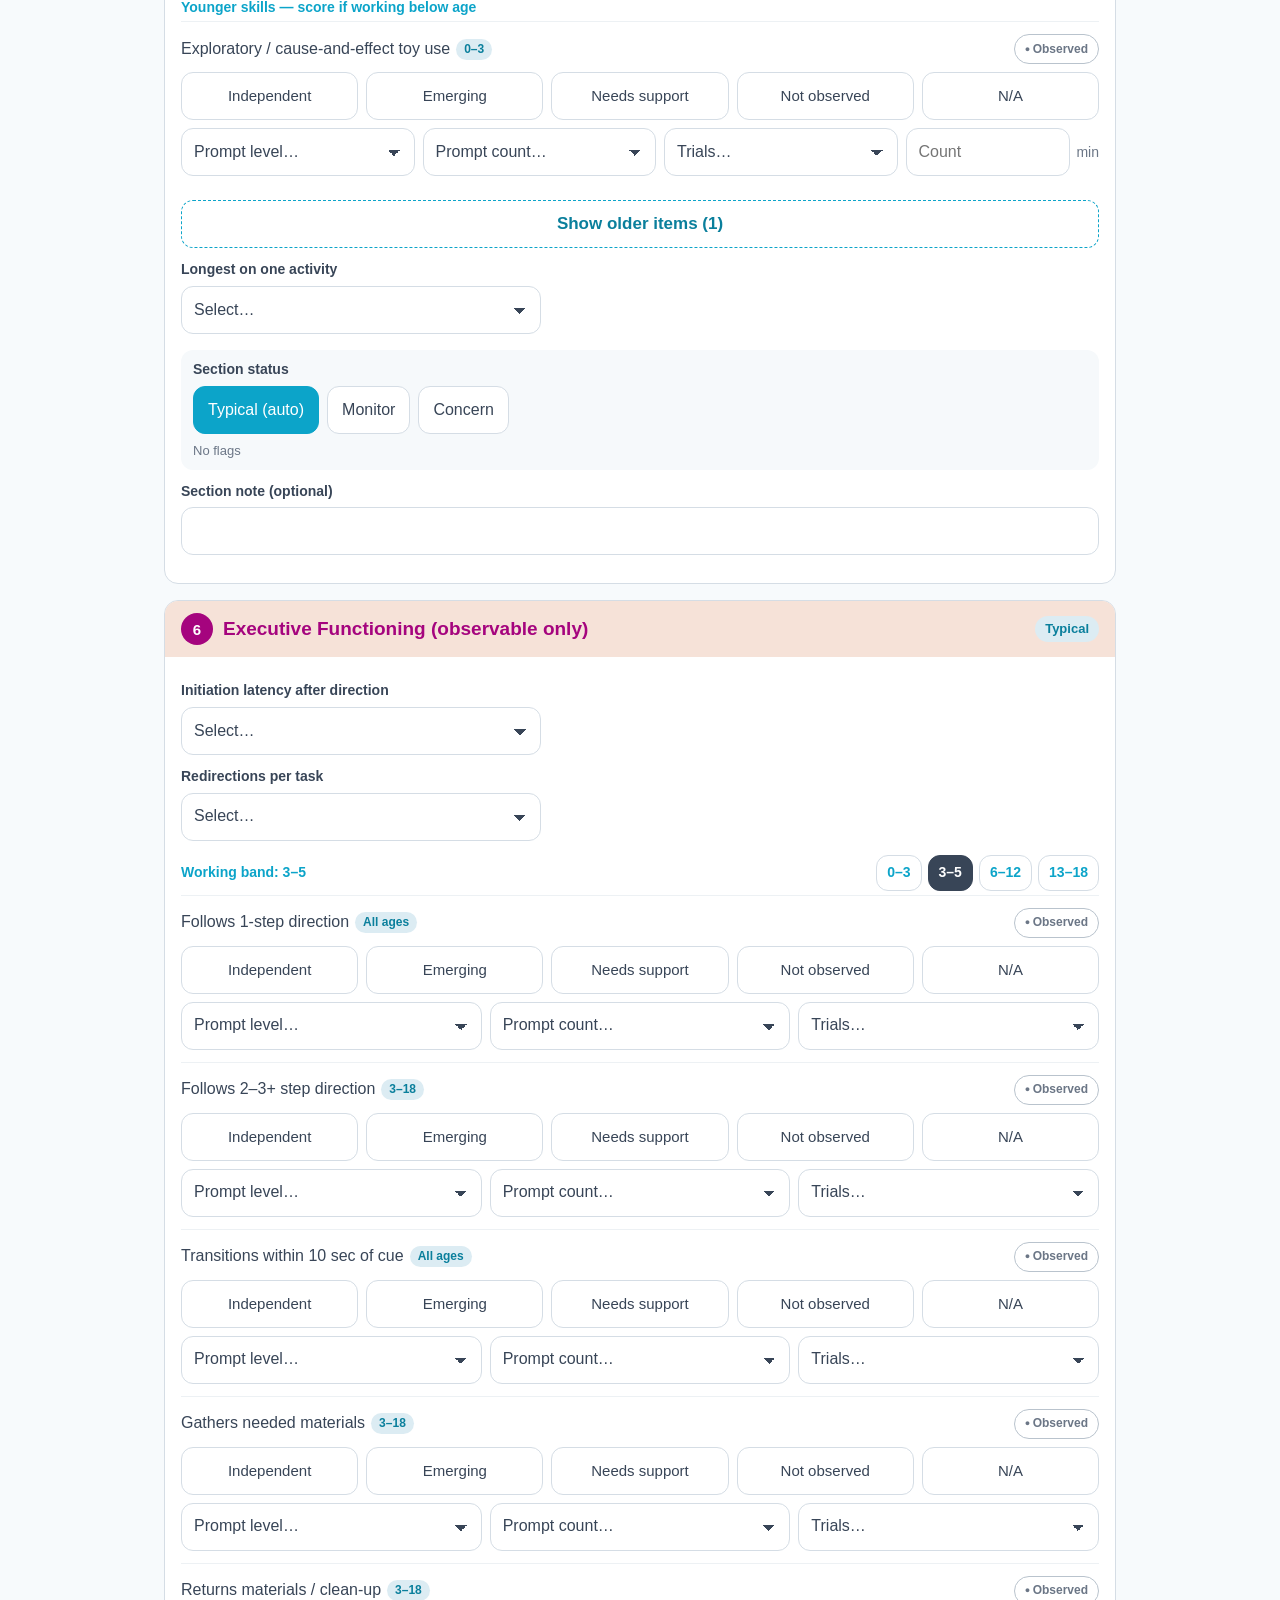
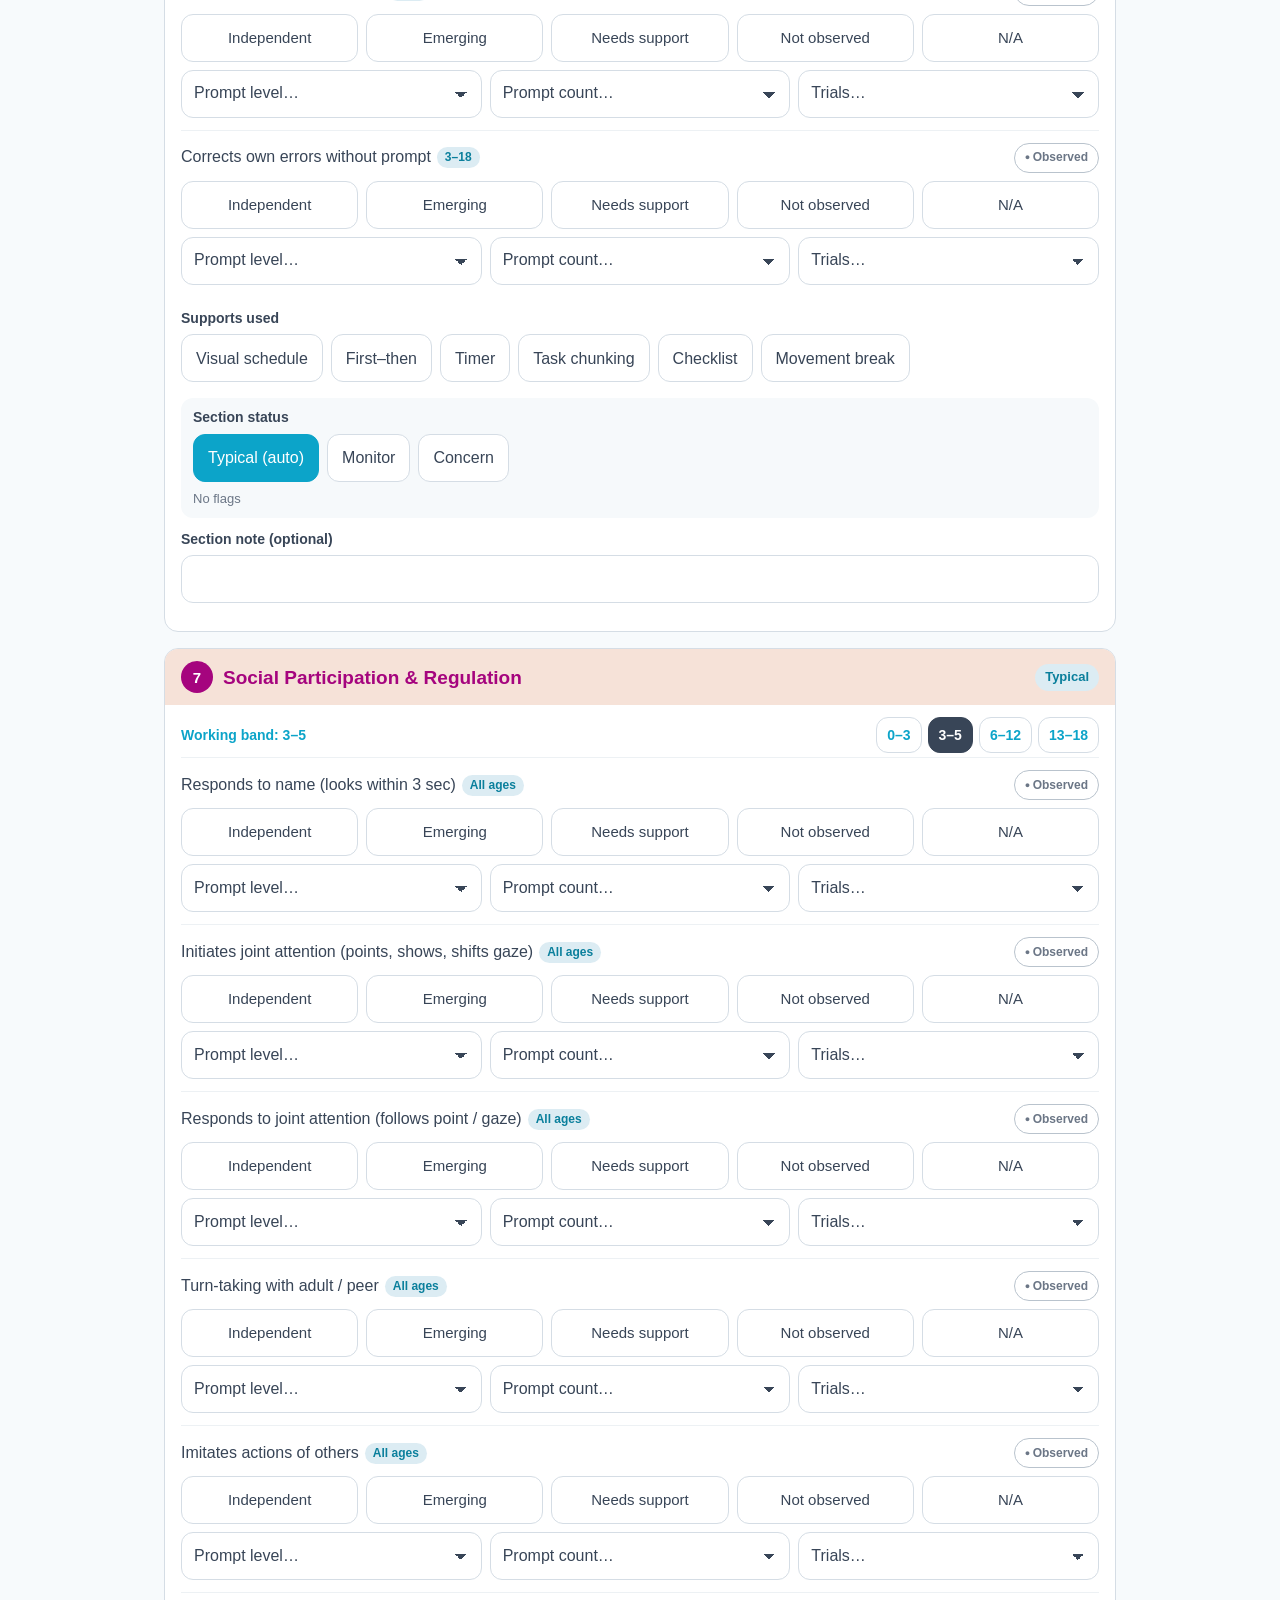
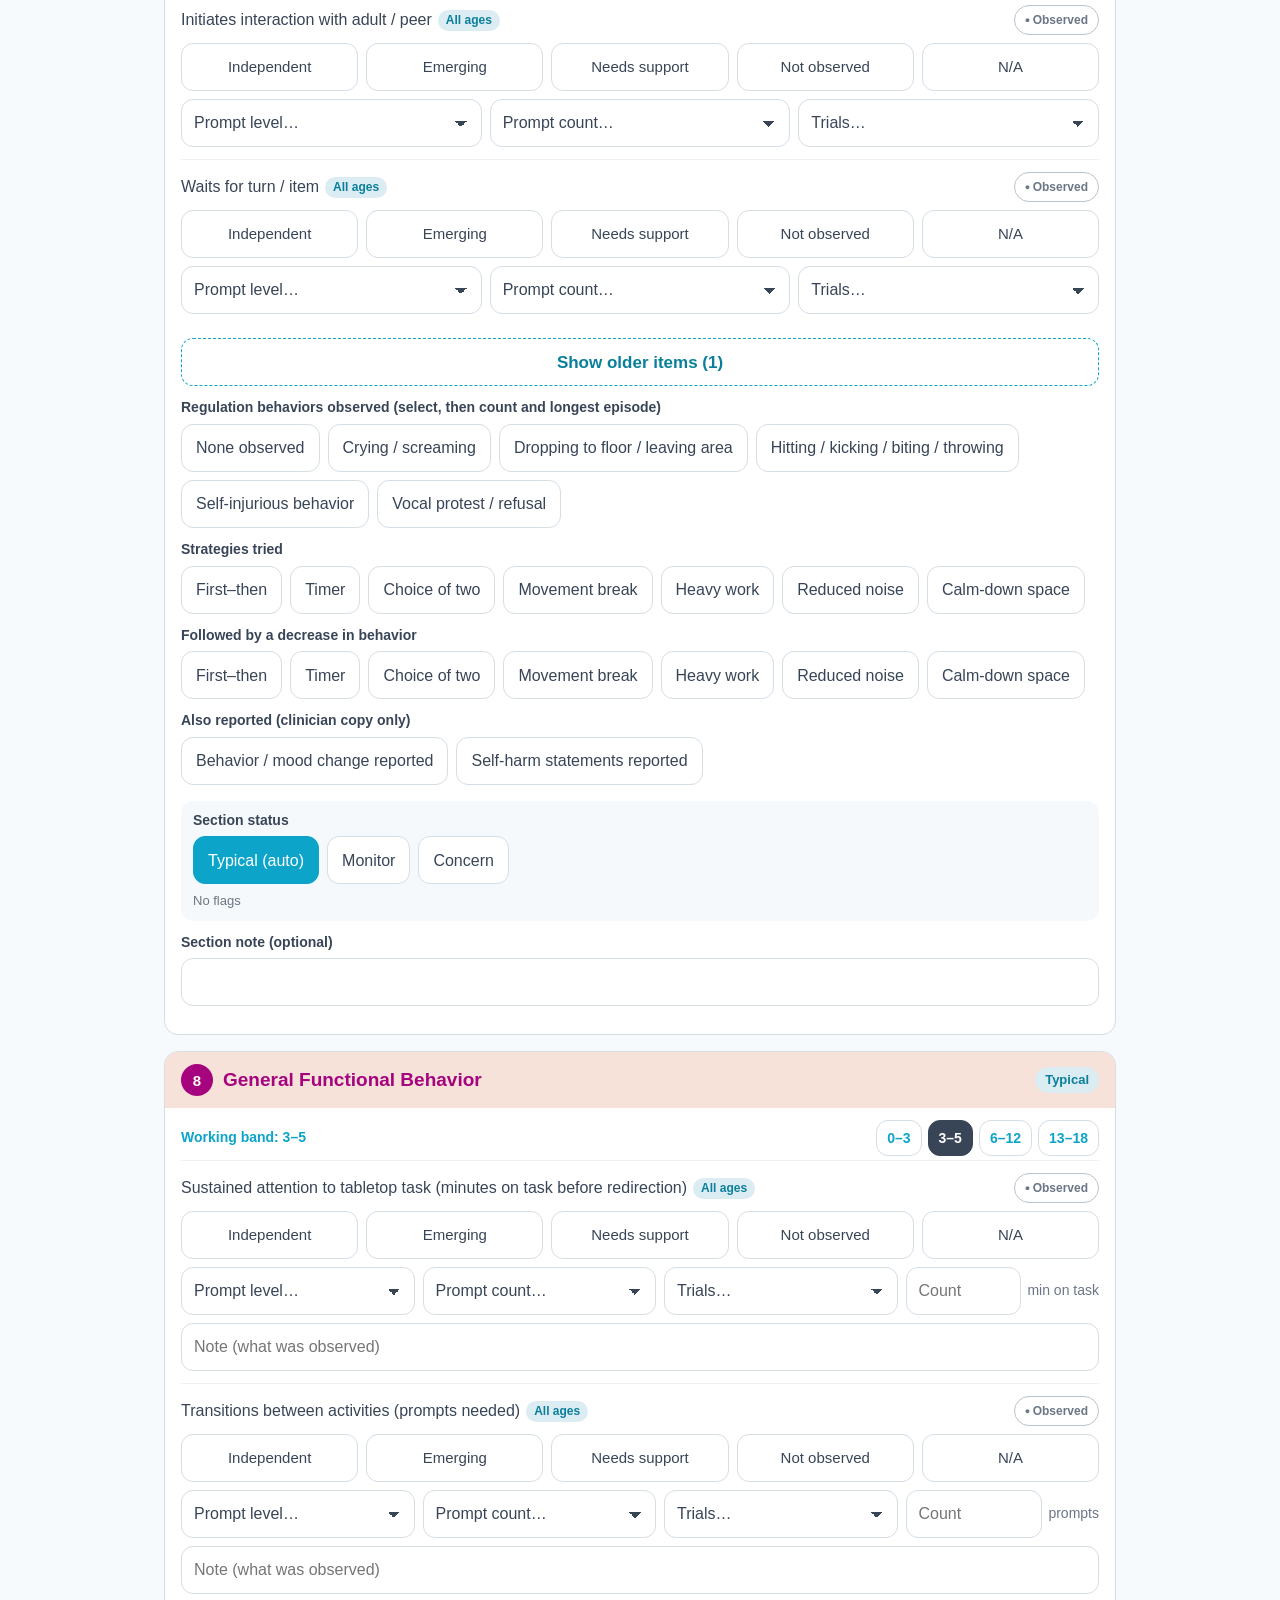
==== commit 477f62a6: "Source-tag wording (observed vs caregiver/teacher report) in all outputs; edited summaries regenerat" ====
--- a/eval/index.html
+++ b/eval/index.html
@@ -20,7 +20,7 @@
 <header class="top no-print">
   <div class="top-a">
     <div class="brand"><img class="logo" src="icons/logo-badge.png" alt="Practice logo"><div class="bt"><div class="prac" id="practice"></div><div class="title" id="apptitle"></div></div></div>
-    <div class="tools"><button type="button" class="btn sm" data-act="print">Print / PDF</button><button type="button" class="btn sm ghost" data-act="export">Export</button><button type="button" class="btn sm ghost" data-act="import">Import</button><button type="button" class="btn sm ghost" data-act="new">New</button></div>
+    <div class="tools"><button type="button" class="btn sm" data-act="print">Print / PDF</button><button type="button" class="btn sm ghost" data-act="sigmanage" title="Clinician signatures (this device)" aria-label="Clinician signatures">⚙ Signatures</button><button type="button" class="btn sm ghost" data-act="export">Export</button><button type="button" class="btn sm ghost" data-act="import">Import</button><button type="button" class="btn sm ghost" data-act="new">New</button></div>
   </div>
   <div class="top-b">
     <nav class="tabs"><button type="button" data-act="tab" data-v="form">Evaluation</button><button type="button" data-act="tab" data-v="scores">Scores</button><button type="button" data-act="tab" data-v="report">Report</button><button type="button" data-act="tab" data-v="parent">Parent Summary</button><button type="button" data-act="tab" data-v="goals">Goal Areas</button><button type="button" data-act="tab" data-v="guide">Intervention Guide</button></nav>
--- a/eval/styles.css
+++ b/eval/styles.css
@@ -200,3 +200,21 @@
 .doclogo{width:150px}
 @media (max-width:700px){.doclogo{width:104px}}
 @media print{.doclogo{width:1.45in}}
+.picker{margin:4px 0 12px;padding:12px;border:1.5px solid var(--cyan);border-radius:12px;background:#f2fafc}.picker .lbl{margin-bottom:2px}.small{font-size:13px}
+.pick{display:flex;flex-wrap:wrap;gap:4px 16px;align-items:center;width:100%;min-height:52px;margin-top:8px;padding:10px 14px;border:1.5px solid var(--line);border-radius:12px;background:#fff;cursor:pointer;text-align:left;font-size:16px}.pick b{color:var(--mag);min-width:80px}.pick span{color:var(--muted);font-size:14px}
+.fromscr{font-size:11px;font-weight:700;color:#7a4b00;background:#fde9c8;padding:2px 8px;border-radius:999px;white-space:nowrap}
+.inote{margin-top:8px;min-height:44px;font-size:15px}
+.src.s-P,.src.s-T{border-width:2px}.src::before{content:"\25CF\00a0";font-size:9px;vertical-align:1px}
+
+/* signatures */
+.sigctl{display:flex;flex-wrap:wrap;gap:10px 14px;align-items:end;margin:16px 0 4px;padding:10px 12px;border:1px dashed #b9c3cd;border-radius:10px;background:#f7f9fb}.sigctl label{display:flex;flex-direction:column;min-width:180px}.sigctl select,.sigctl input{min-height:40px}
+.sigblk{display:grid;grid-template-columns:2fr 1fr;gap:24px;margin-top:14px;font-size:13px;color:var(--muted);break-inside:avoid}
+.sigblk .sline{display:block;border-bottom:1.5px solid var(--slate);height:0;margin:0 0 4px}.sigblk.unsigned .sline{height:28px}
+.sigblk .sigimg{display:block;height:44px;max-width:240px;object-fit:contain;object-position:left bottom;margin-bottom:1px}.sigblk .sigsp{display:block;height:44px}
+.sigblk .sname{color:var(--slate);font-weight:700}.sigblk .sdate{display:flex;align-items:flex-end;height:44px;margin-bottom:1px;color:var(--slate);font-size:14px}
+.sigcan{display:block;width:100%;max-width:900px;aspect-ratio:900/260;border:1.5px solid #b9c3cd;border-radius:10px;background:#fff;touch-action:none;margin:6px 0}
+.proflist{list-style:none;padding:0}.proflist li{display:flex;gap:12px;align-items:center;padding:8px 0;border-bottom:1px solid #e3e8ee}.proflist li span{flex:1}.proflist .sigimg{height:36px;max-width:140px;object-fit:contain}
+.sigmodal .grid2 input{width:100%}.sigmodal .err{color:var(--mag)}
+.modal{position:fixed;inset:0;background:rgba(30,40,50,.45);z-index:50;display:flex;align-items:center;justify-content:center;padding:16px}
+.mbox{background:#fff;border-radius:16px;padding:18px;width:min(760px,100%);max-height:92vh;overflow:auto}.mbox h2{margin:0 0 4px;color:var(--mag)}
+@media print{.sigblk{margin-top:8px;font-size:8.5pt}.sigblk .sigimg,.sigblk .sigsp,.sigblk .sdate{height:.42in}.endrow .sigwrap .sigblk{margin-top:0}}
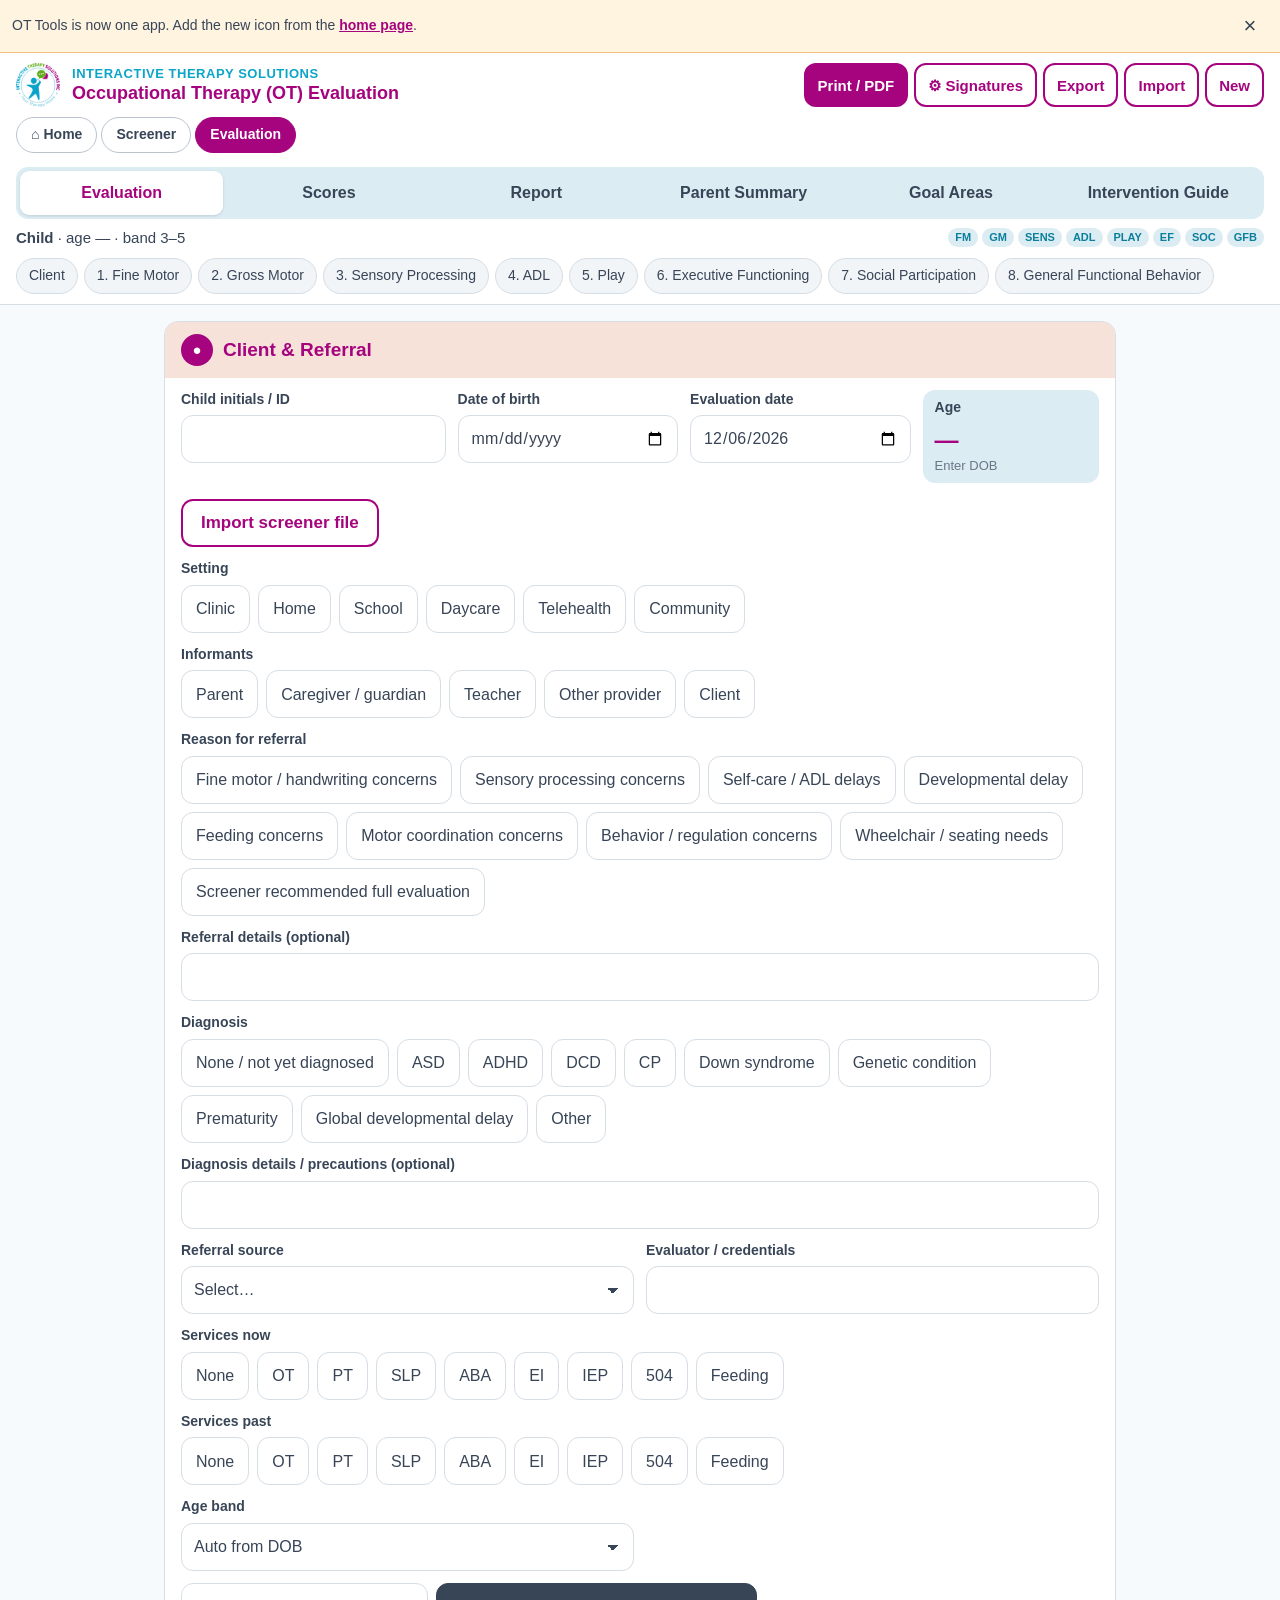
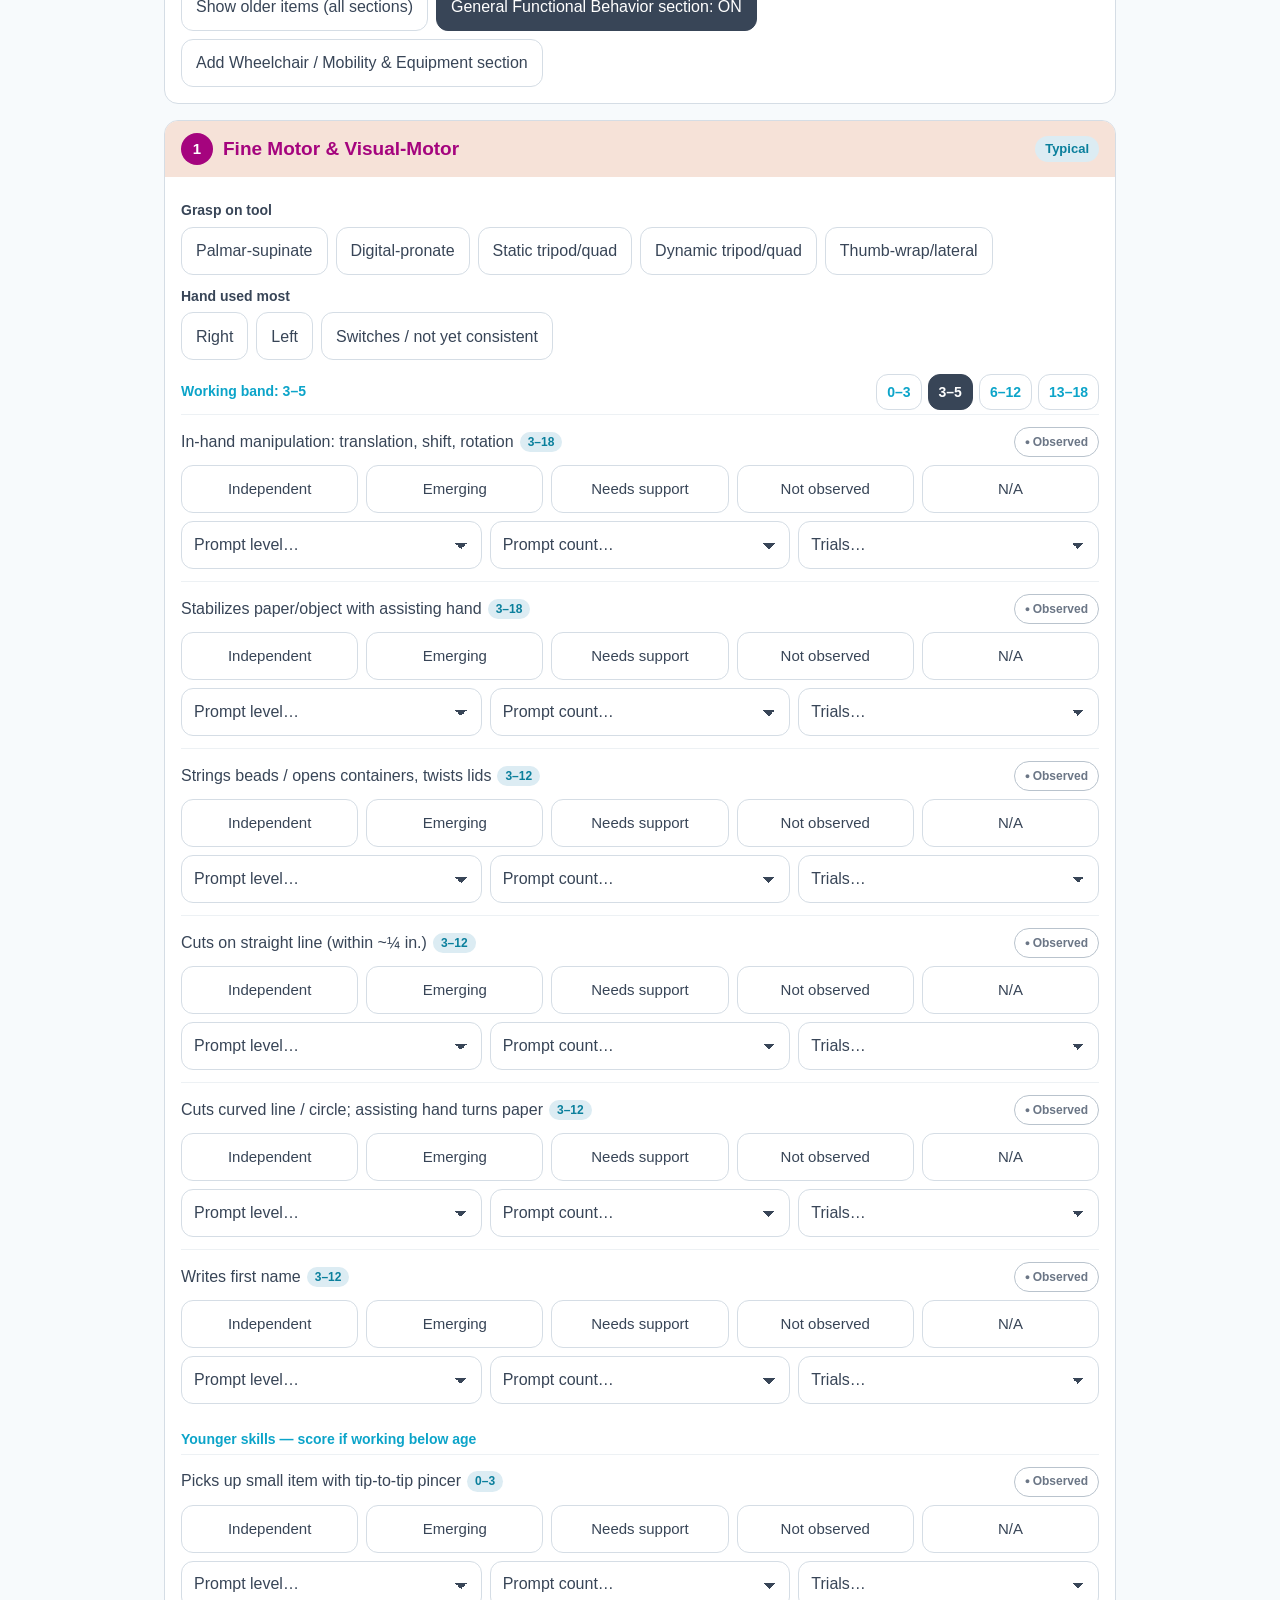
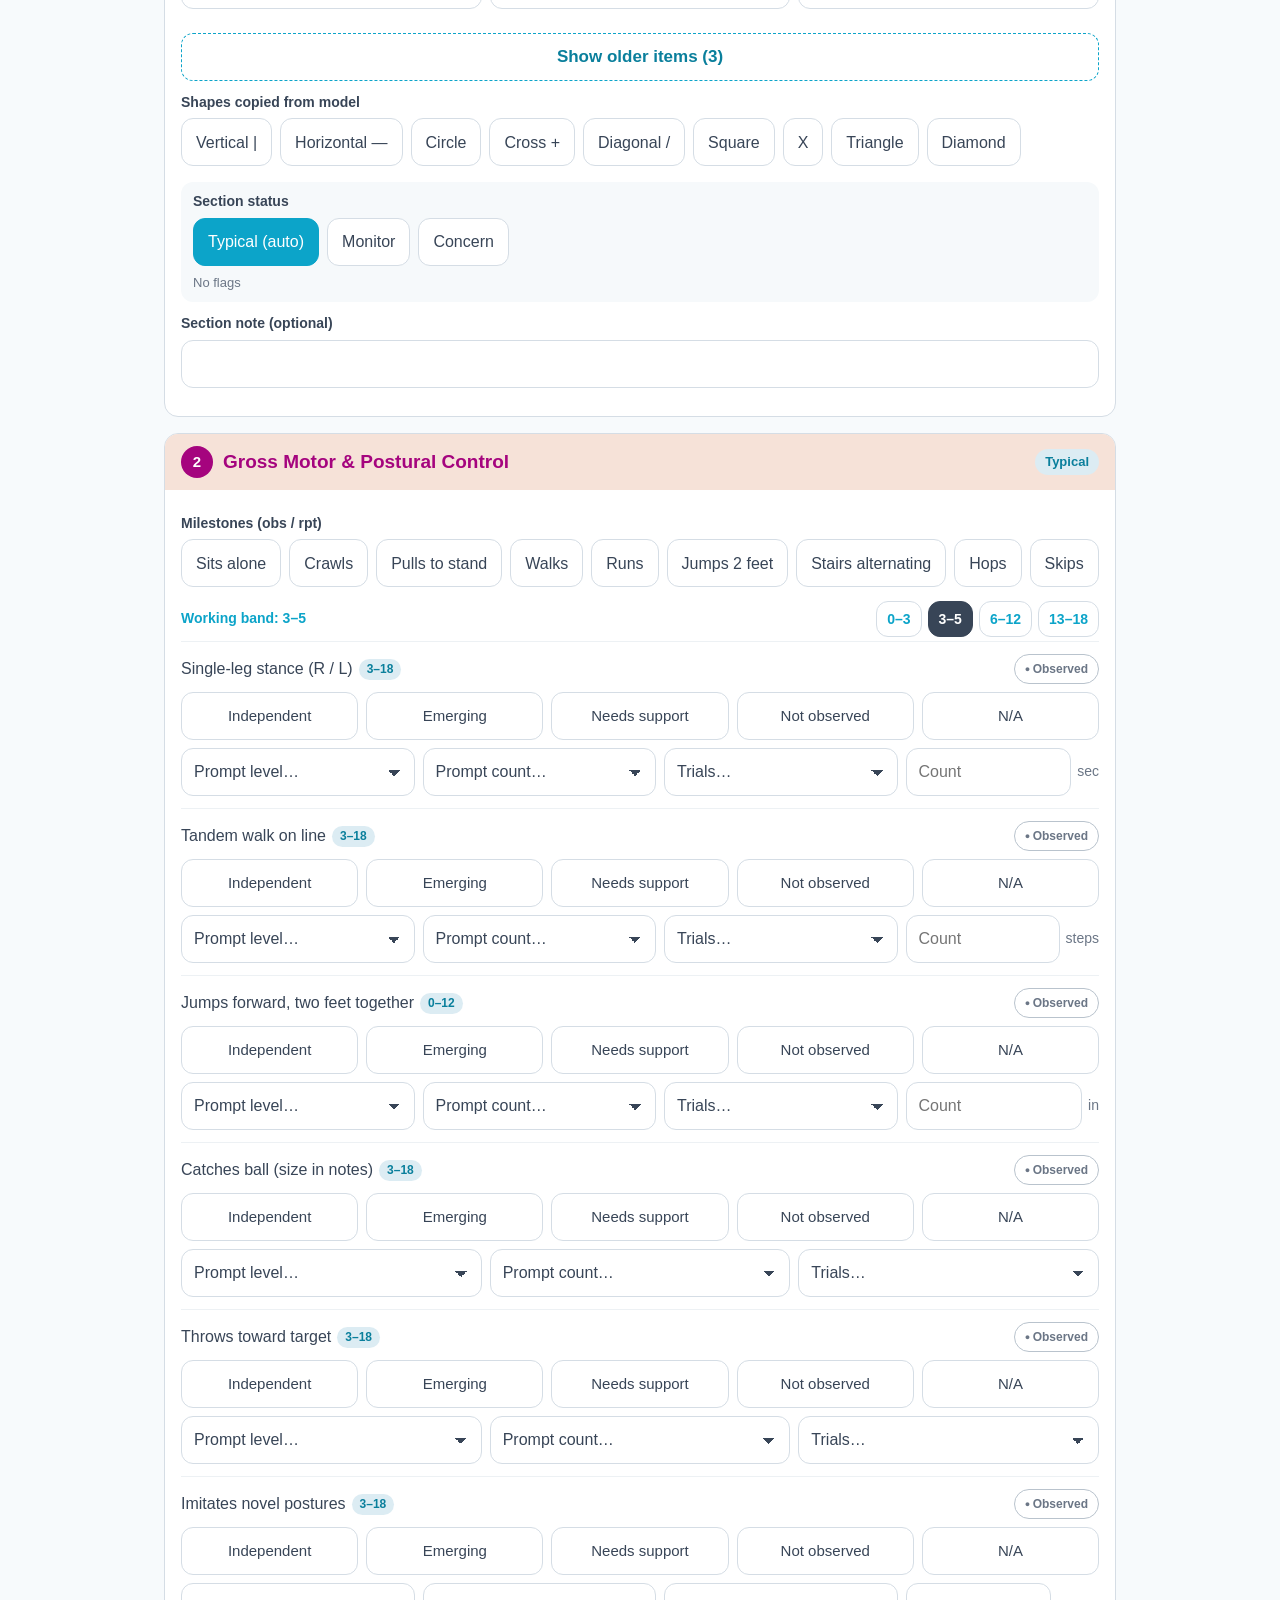
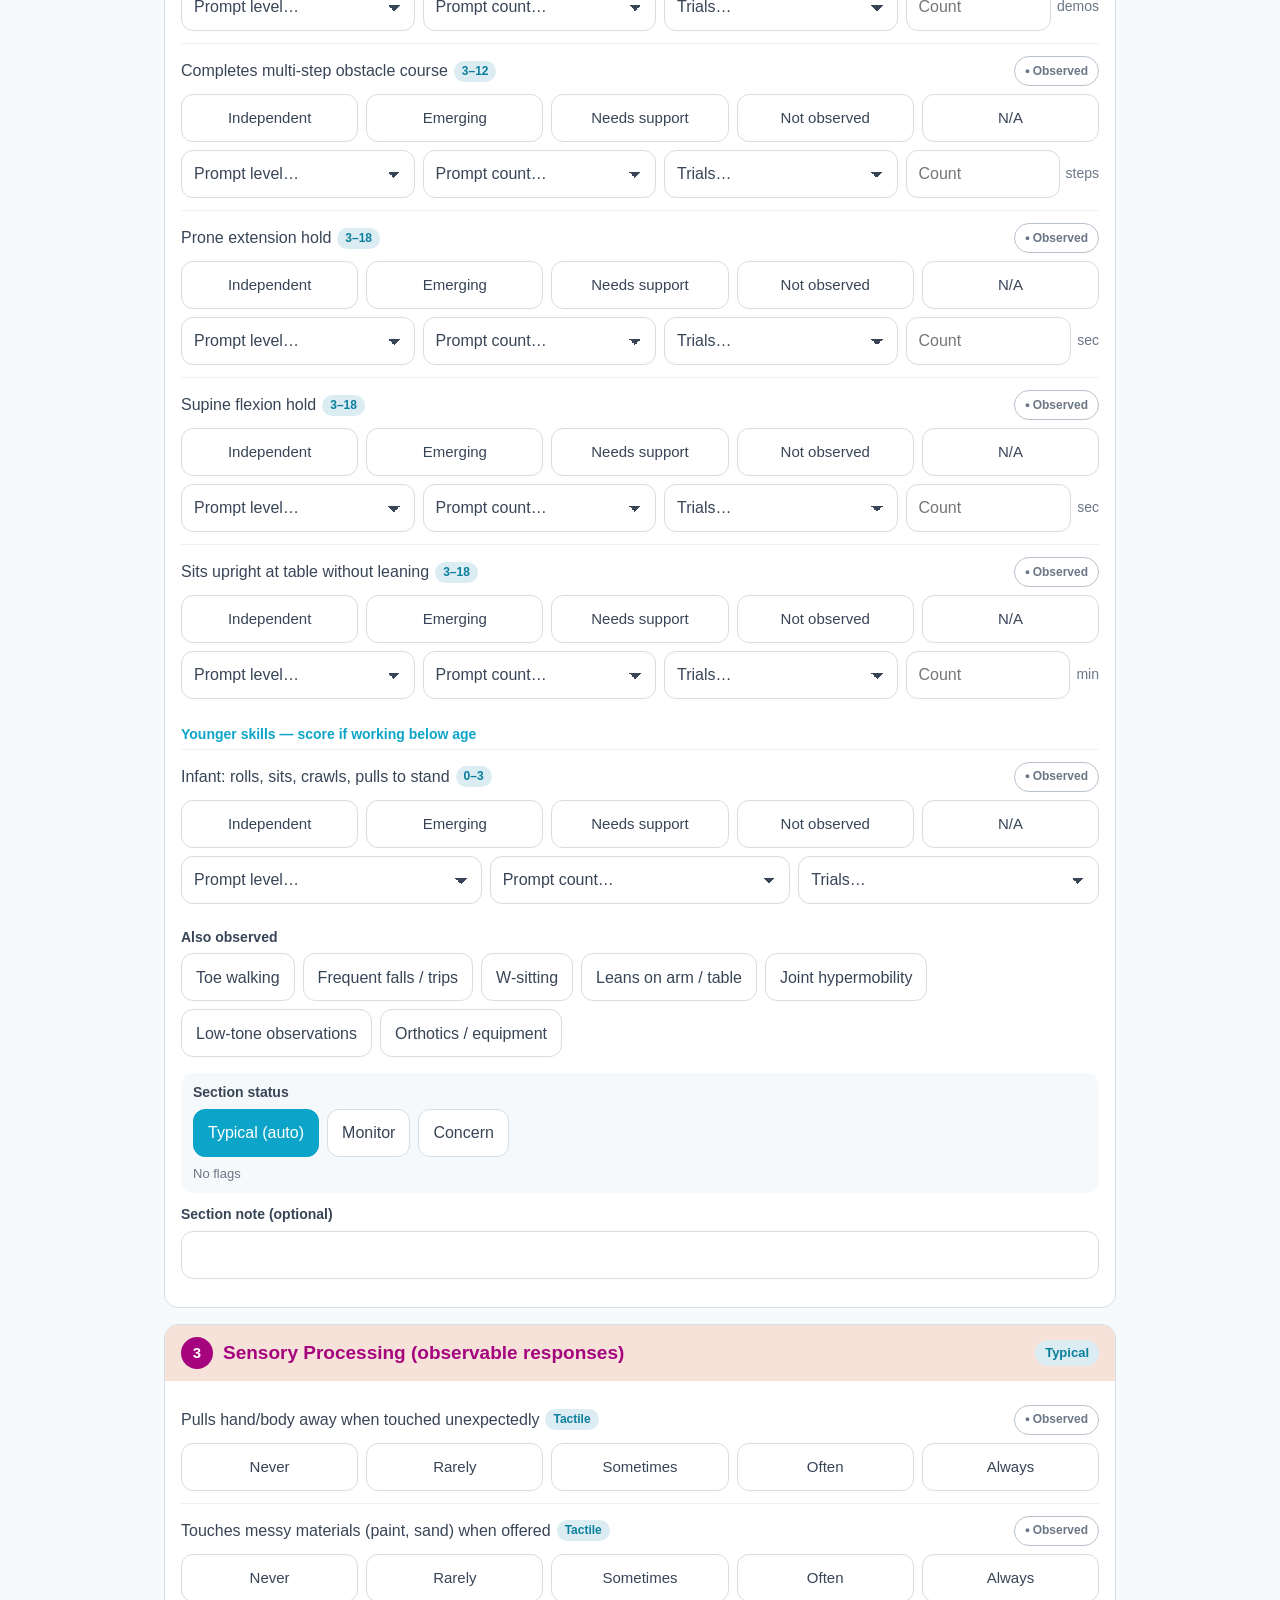
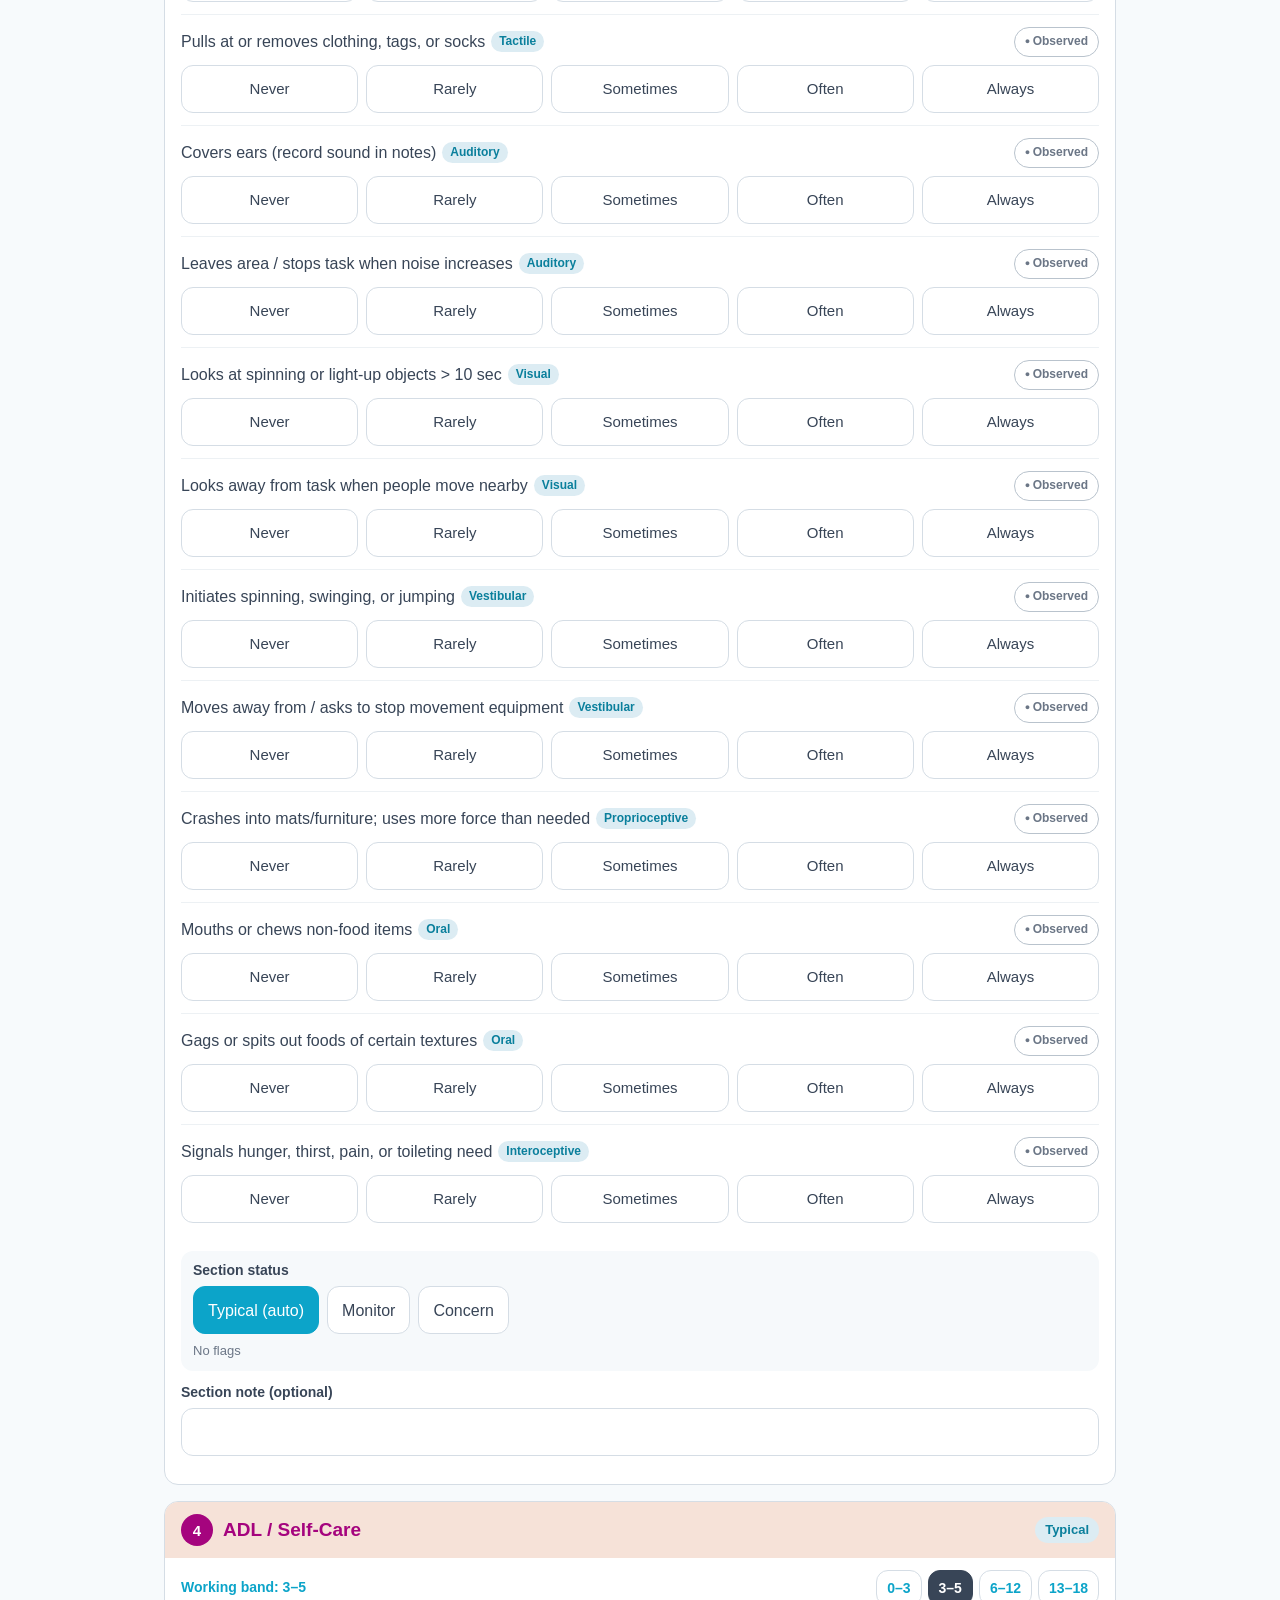
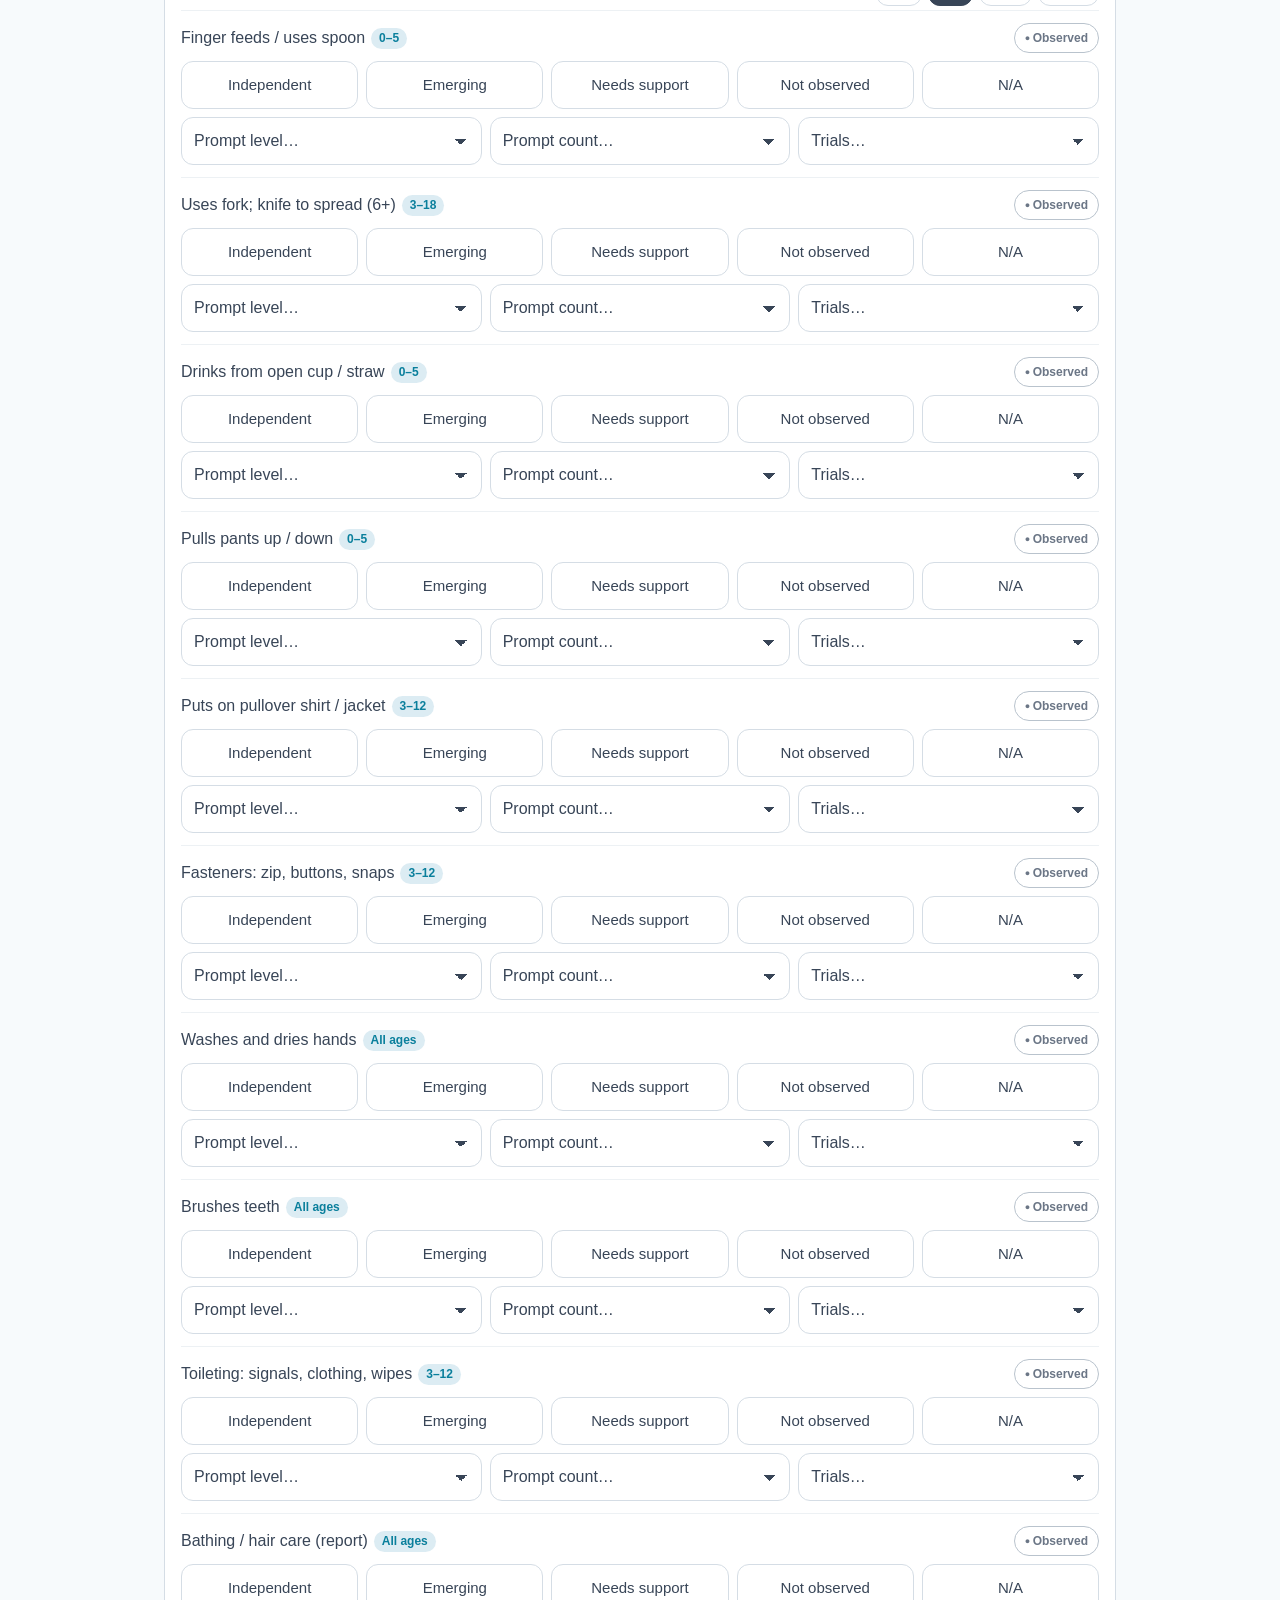
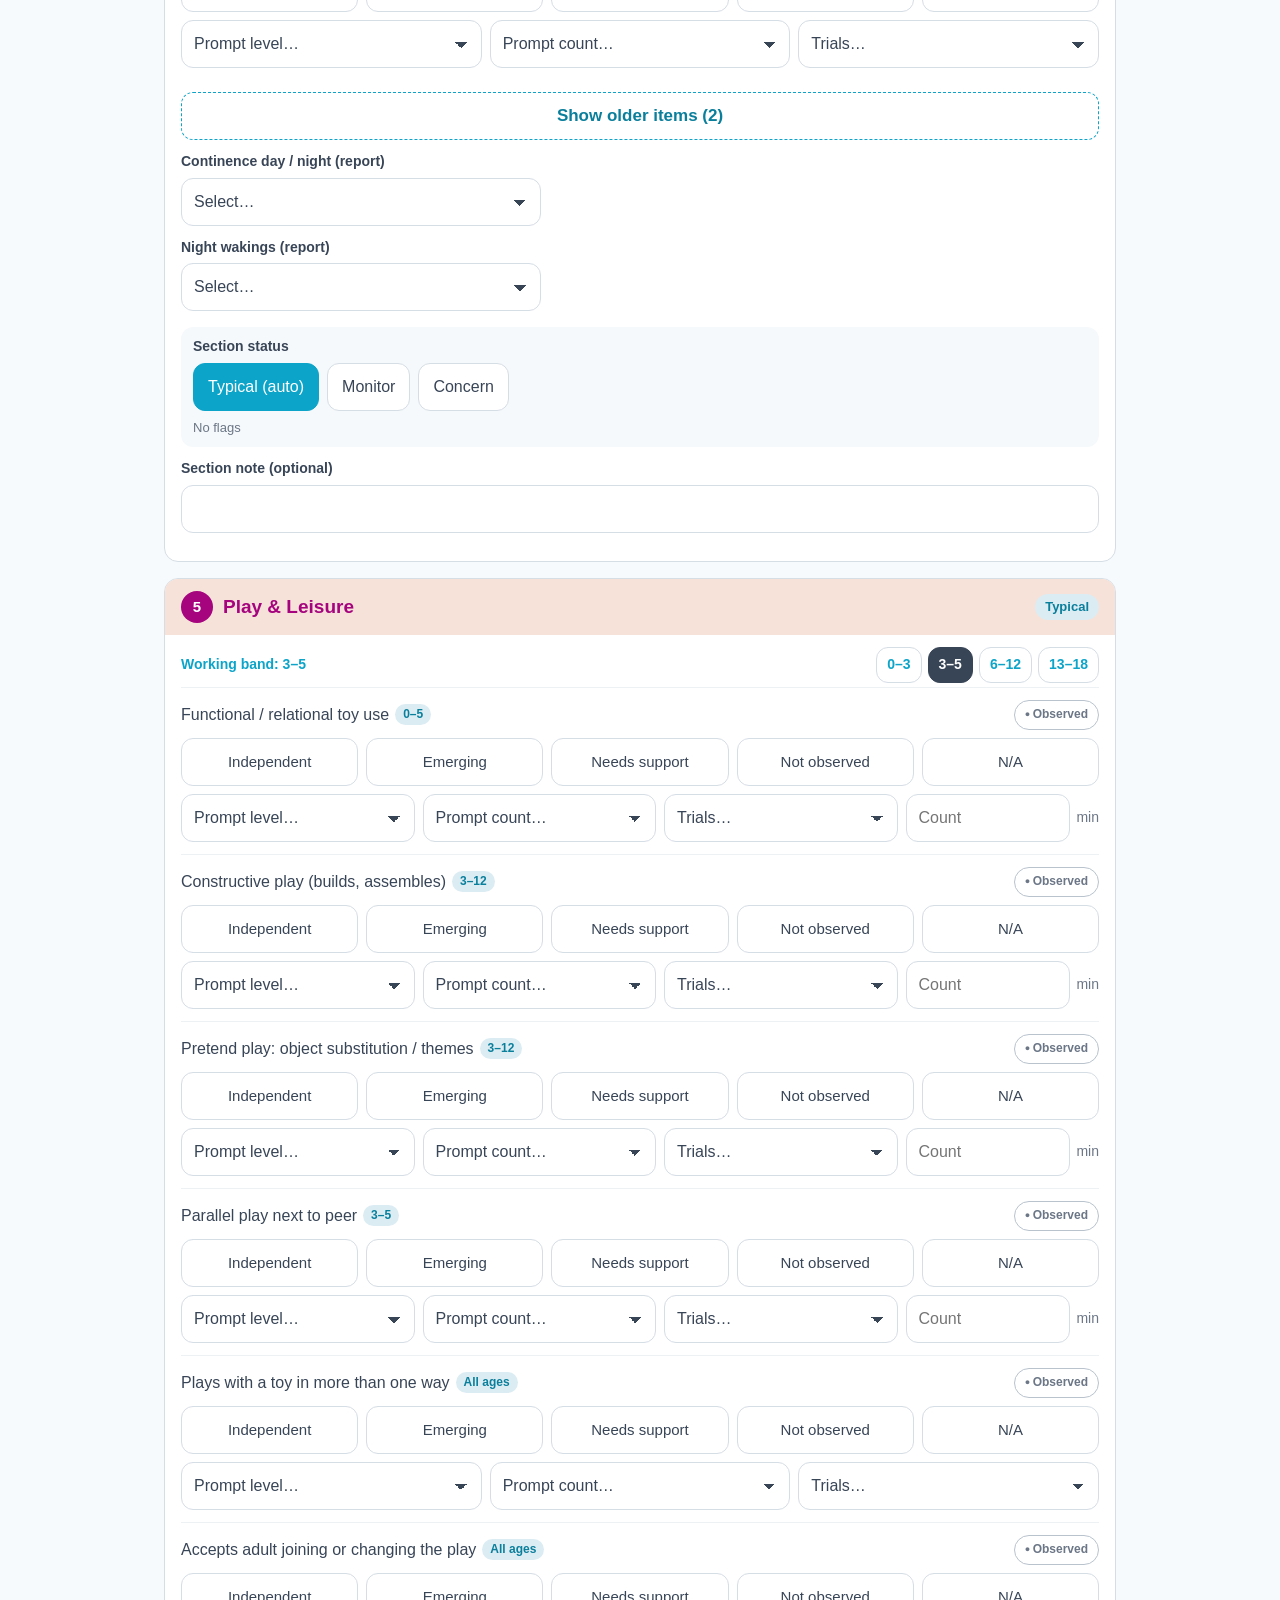
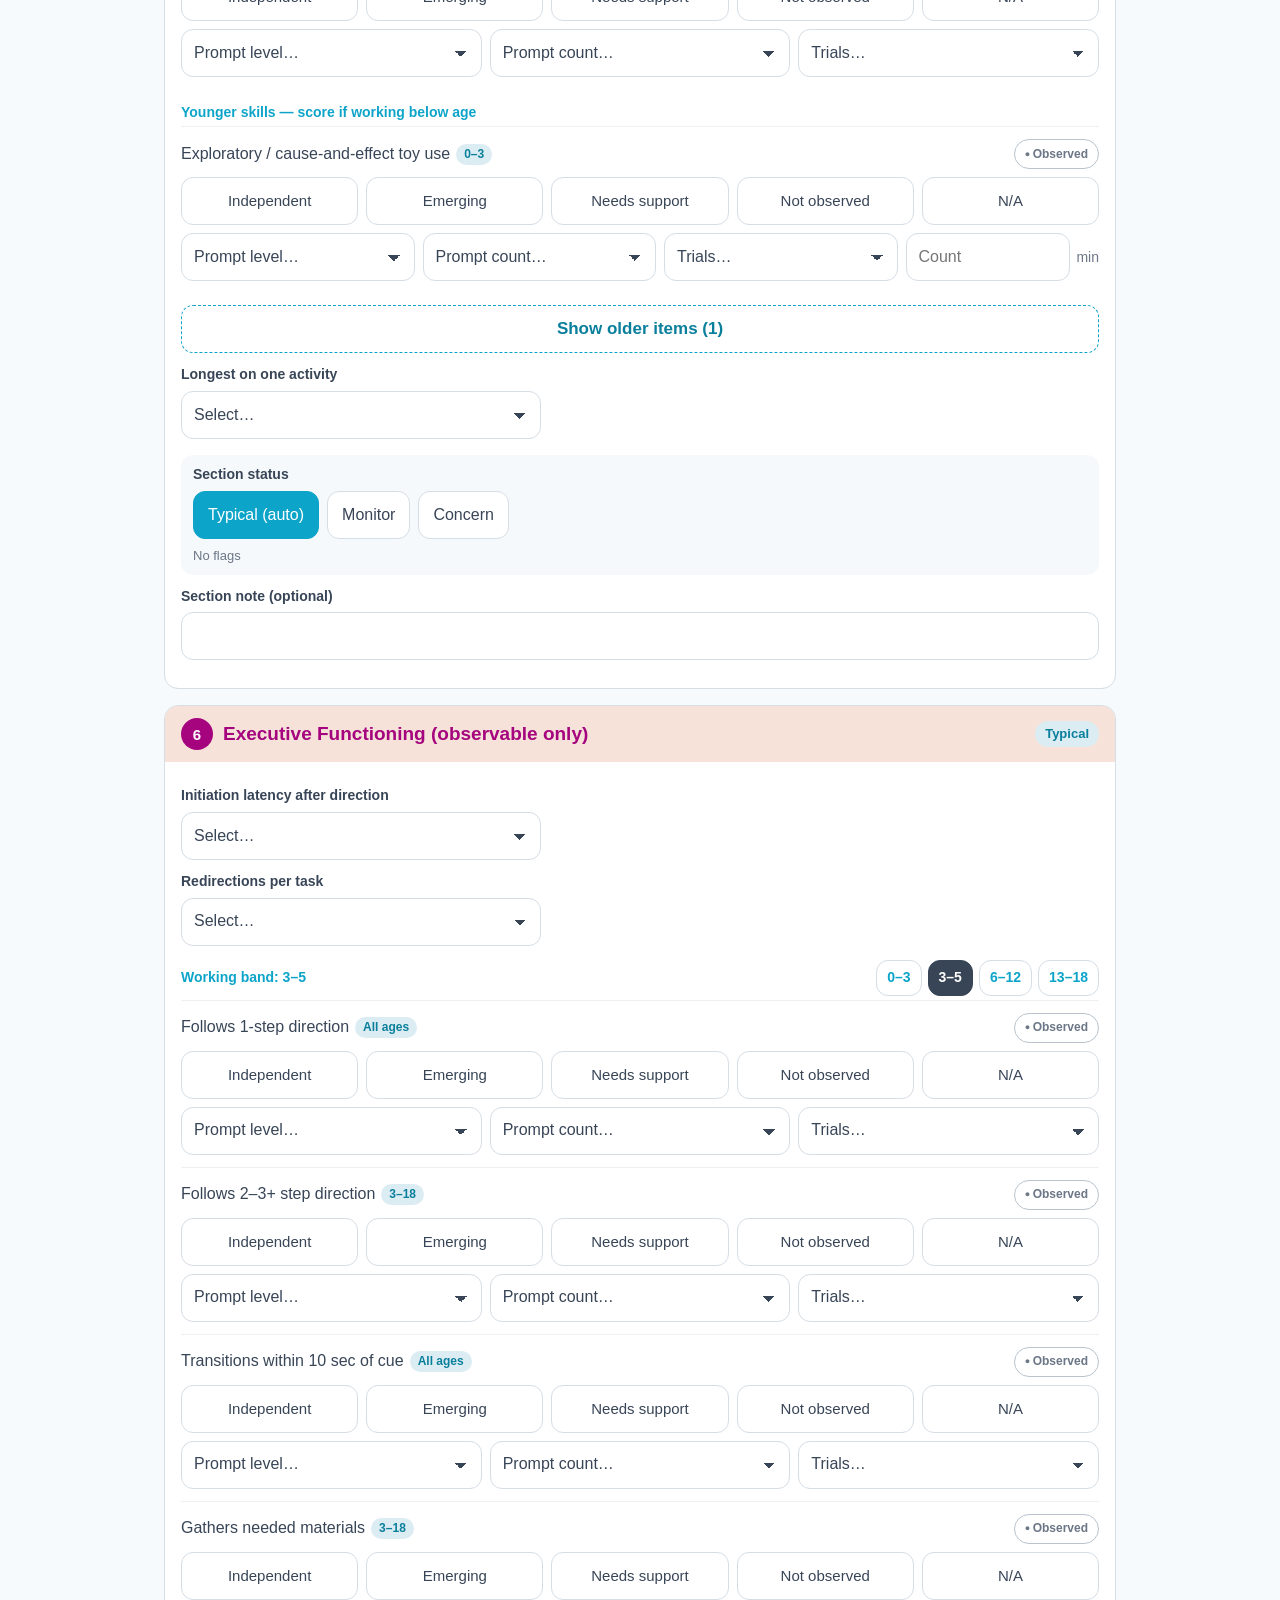
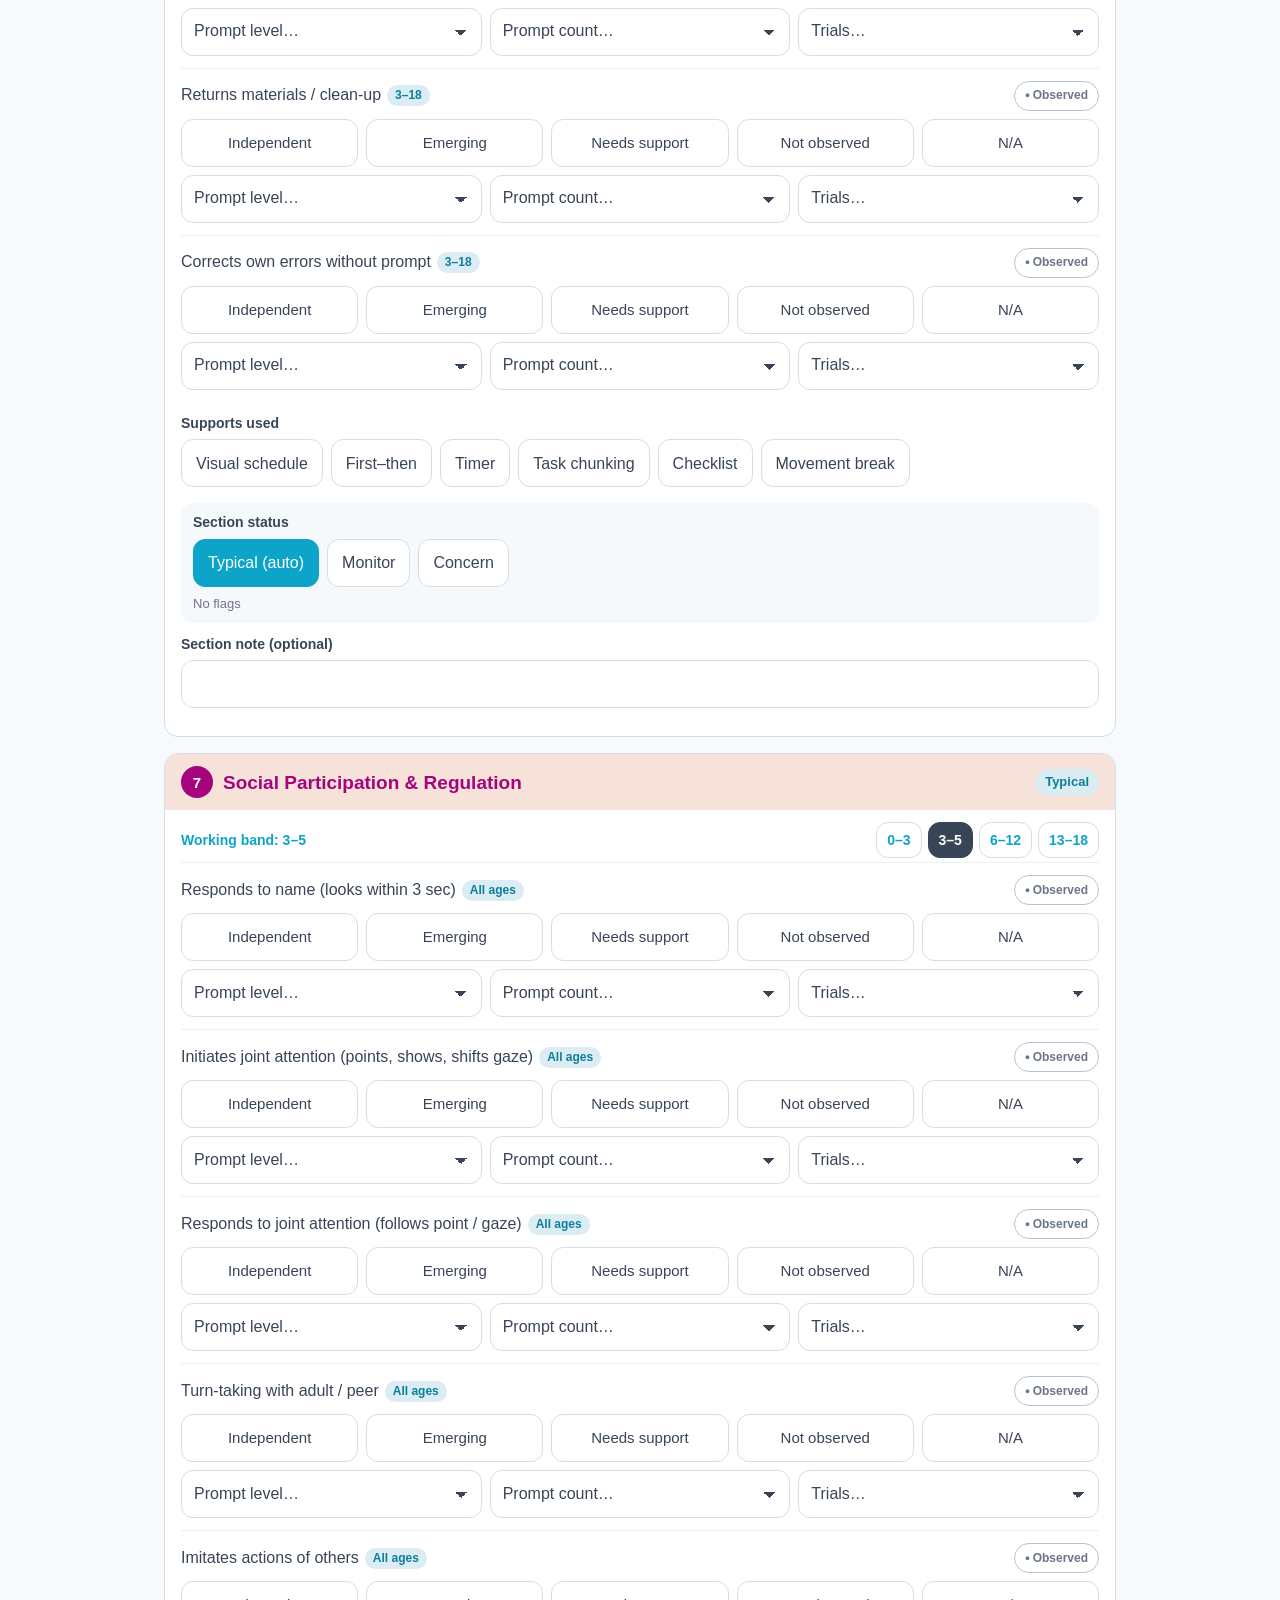
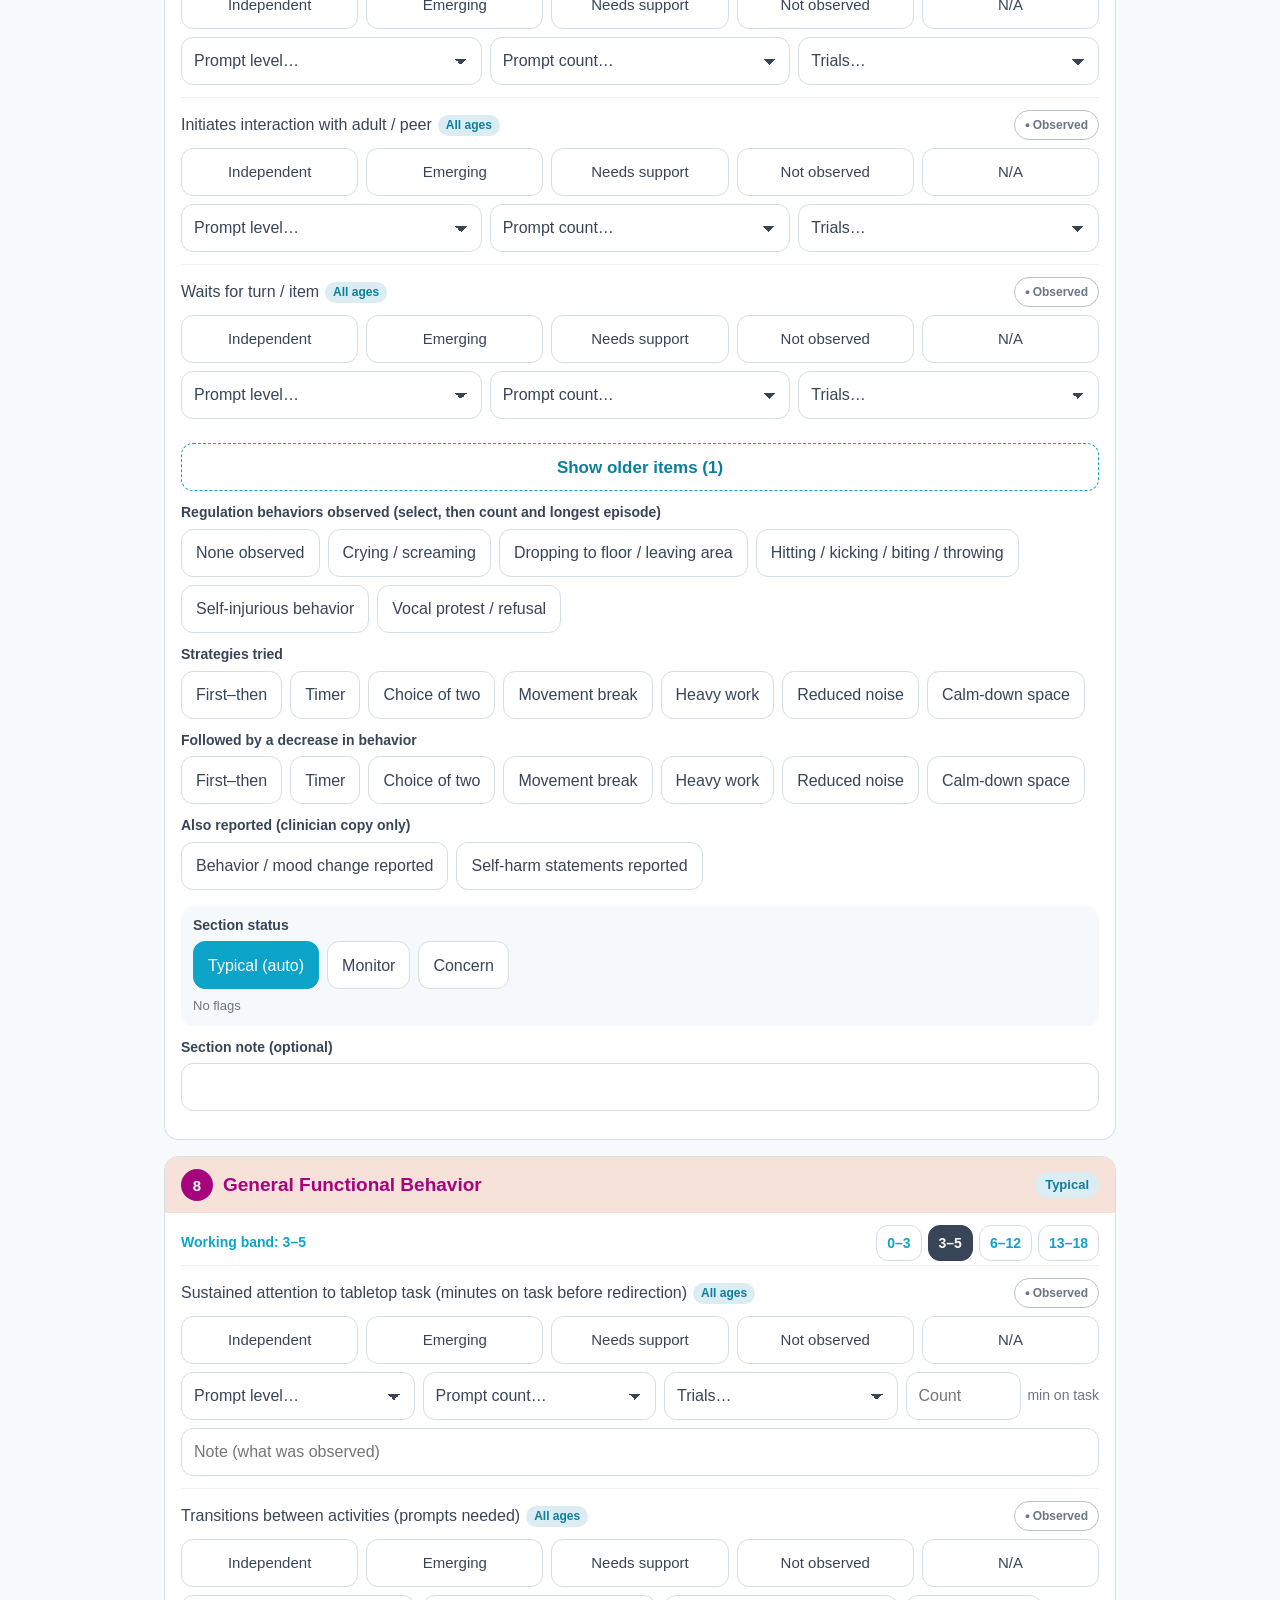
==== commit e3919ec9: "Combine Screener and Evaluation into one installable app (ITS OT Tools): root manifest + single serv" ====
--- a/eval/index.html
+++ b/eval/index.html
@@ -9,12 +9,13 @@
 <meta name="theme-color" content="#A5047E">
 <meta name="apple-mobile-web-app-capable" content="yes">
 <meta name="mobile-web-app-capable" content="yes">
-<meta name="apple-mobile-web-app-title" content="OT Evaluation">
+<meta name="apple-mobile-web-app-title" content="OT Tools">
 <meta name="apple-mobile-web-app-status-bar-style" content="default">
-<link rel="manifest" href="manifest.json">
+<link rel="manifest" href="../manifest.webmanifest">
 <link rel="apple-touch-icon" href="icons/apple-touch-icon.png">
 <link rel="icon" href="icons/favicon.png">
 <link rel="stylesheet" href="styles.css">
+<link rel="stylesheet" href="../shell.css">
 </head>
 <body data-tab="form">
 <header class="top no-print">
@@ -38,6 +39,7 @@
 </main>
 <input type="file" id="importFile" accept="application/json,.json" hidden>
 <input type="file" id="prefillFile" accept="application/json,.json" hidden>
+<script src="../shell.js" data-tool="eval"></script>
 <script src="config.js"></script>
 <script src="app.js"></script>
 </body>
--- a/shell.css
+++ b/shell.css
@@ -0,0 +1,10 @@
+/* ITS OT Tools switcher + notice (screen only) */
+.ots-switch{display:flex;gap:4px;padding:6px 10px;background:#fff;border-bottom:1px solid #e3e8ee;overflow-x:auto}
+.ots-switch a{flex:0 0 auto;display:inline-flex;align-items:center;gap:4px;min-height:36px;padding:6px 14px;border-radius:999px;border:1.5px solid #b9c3cd;color:#384557;text-decoration:none;font-weight:700;font-size:14px;white-space:nowrap}
+.ots-switch a[aria-current=page]{background:#A5047E;border-color:#A5047E;color:#fff}
+.ots-switch a:focus-visible{outline:3px solid #0CA4C9;outline-offset:2px}
+.ots-banner{display:flex;align-items:center;gap:10px;padding:8px 12px;background:#fff4e0;border-bottom:1px solid #f1c27d;font-size:14px;color:#384557}
+.ots-banner span{flex:1}.ots-banner a{color:#A5047E;font-weight:700}
+.ots-banner button{border:0;background:none;font-size:22px;line-height:1;cursor:pointer;color:#384557;min-width:36px;min-height:36px}
+@media print{.ots-switch,.ots-banner{display:none!important}}
+.top-b .ots-switch{padding:2px 0 6px;border-bottom:0;background:transparent}
